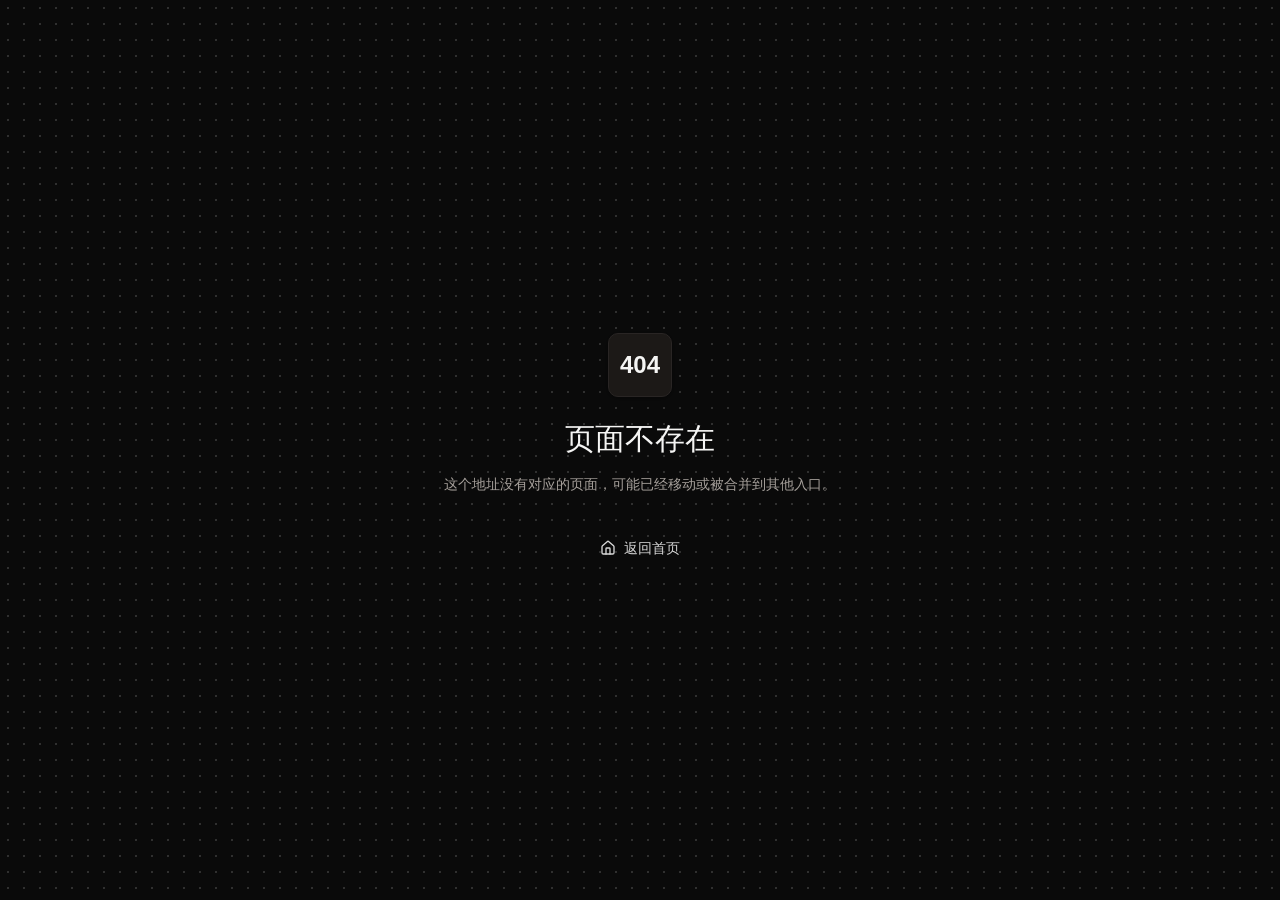
==== index.html @ fd45ee01 "Rebuild with root base for custom domain serving" ====
<!doctype html>
<html lang="zh-CN" class="font-sans">
    <head>
        <meta charset="UTF-8" />
        <meta name="viewport" content="width=device-width, initial-scale=1.0" />
        <meta name="description" content="一个无限画布创作工具" />
        <link rel="icon" href="/logo.svg" />
        <title>无限画布</title>
        <script>
            var _hmt = _hmt || [];
            (function () {
                var hm = document.createElement("script");
                hm.src = "https://hm.baidu.com/hm.js?091c50b2c0ca9624fd4c291fbc8ce04d";
                var s = document.getElementsByTagName("script")[0];
                s.parentNode.insertBefore(hm, s);
            })();
        </script>
        <script>
            try {
                var s = JSON.parse(localStorage.getItem("infinite-canvas:theme_store") || "{}");
                var t = s.state && s.state.theme === "light" ? "light" : "dark";
                document.documentElement.classList.toggle("dark", t === "dark");
                document.documentElement.style.colorScheme = t;
            } catch (e) {}
        </script>
      <script type="module" crossorigin src="/assets/index-w8IU-2XU.js"></script>
      <link rel="stylesheet" crossorigin href="/assets/index-D40c9SXs.css">
    </head>
    <body class="bg-background text-foreground antialiased">
        <div id="root"></div>
        <script src="/config.js"></script>
    </body>
</html>
---- assets/index-D40c9SXs.css ----
html,body{width:100%;height:100%}input::-ms-clear,input::-ms-reveal{display:none}*,*:before,*:after{box-sizing:border-box}html{font-family:sans-serif;line-height:1.15;-webkit-text-size-adjust:100%;-ms-text-size-adjust:100%;-ms-overflow-style:scrollbar;-webkit-tap-highlight-color:rgba(0,0,0,0)}body{margin:0}[tabindex="-1"]:focus{outline:none}hr{box-sizing:content-box;height:0;overflow:visible}h1,h2,h3,h4,h5,h6{margin-top:0;margin-bottom:.5em;font-weight:500}p{margin-top:0;margin-bottom:1em}abbr[title],abbr[data-original-title]{-webkit-text-decoration:underline dotted;text-decoration:underline dotted;border-bottom:0;cursor:help}address{margin-bottom:1em;font-style:normal;line-height:inherit}input[type=text],input[type=password],input[type=number],textarea{-webkit-appearance:none}ol,ul,dl{margin-top:0;margin-bottom:1em}ol ol,ul ul,ol ul,ul ol{margin-bottom:0}dt{font-weight:500}dd{margin-bottom:.5em;margin-left:0}blockquote{margin:0 0 1em}dfn{font-style:italic}b,strong{font-weight:bolder}small{font-size:80%}sub,sup{position:relative;font-size:75%;line-height:0;vertical-align:baseline}sub{bottom:-.25em}sup{top:-.5em}pre,code,kbd,samp{font-size:1em;font-family:SFMono-Regular,Consolas,Liberation Mono,Menlo,Courier,monospace}pre{margin-top:0;margin-bottom:1em;overflow:auto}figure{margin:0 0 1em}img{vertical-align:middle;border-style:none}a,area,button,[role=button],input:not([type=range]),label,select,summary,textarea{touch-action:manipulation}table{border-collapse:collapse}caption{padding-top:.75em;padding-bottom:.3em;text-align:left;caption-side:bottom}input,button,select,optgroup,textarea{margin:0;color:inherit;font-size:inherit;font-family:inherit;line-height:inherit}button,input{overflow:visible}button,select{text-transform:none}button,html [type=button],[type=reset],[type=submit]{-webkit-appearance:button}button::-moz-focus-inner,[type=button]::-moz-focus-inner,[type=reset]::-moz-focus-inner,[type=submit]::-moz-focus-inner{padding:0;border-style:none}input[type=radio],input[type=checkbox]{box-sizing:border-box;padding:0}input[type=date],input[type=time],input[type=datetime-local],input[type=month]{-webkit-appearance:listbox}textarea{overflow:auto;resize:vertical}fieldset{min-width:0;margin:0;padding:0;border:0}legend{display:block;width:100%;max-width:100%;margin-bottom:.5em;padding:0;color:inherit;font-size:1.5em;line-height:inherit;white-space:normal}progress{vertical-align:baseline}[type=number]::-webkit-inner-spin-button,[type=number]::-webkit-outer-spin-button{height:auto}[type=search]{outline-offset:-2px;-webkit-appearance:none}[type=search]::-webkit-search-cancel-button,[type=search]::-webkit-search-decoration{-webkit-appearance:none}::-webkit-file-upload-button{font:inherit;-webkit-appearance:button}output{display:inline-block}summary{display:list-item}template{display:none}[hidden]{display:none!important}@keyframes sd-fadeIn{0%{opacity:0}to{opacity:1}}@keyframes sd-blurIn{0%{opacity:0;filter:blur(4px)}to{opacity:1;filter:blur(0)}}@keyframes sd-slideUp{0%{opacity:0;transform:translateY(4px)}to{opacity:1;transform:translateY(0)}}[data-sd-animate]{animation:var(--sd-animation, sd-fadeIn) var(--sd-duration, .15s) var(--sd-easing, ease) var(--sd-delay, 0ms) both}@layer properties{@supports (((-webkit-hyphens:none)) and (not (margin-trim:inline))) or ((-moz-orient:inline) and (not (color:rgb(from red r g b)))){*,:before,:after,::backdrop{--tw-translate-x:0;--tw-translate-y:0;--tw-translate-z:0;--tw-rotate-x:initial;--tw-rotate-y:initial;--tw-rotate-z:initial;--tw-skew-x:initial;--tw-skew-y:initial;--tw-space-y-reverse:0;--tw-divide-y-reverse:0;--tw-border-style:solid;--tw-gradient-position:initial;--tw-gradient-from:#0000;--tw-gradient-via:#0000;--tw-gradient-to:#0000;--tw-gradient-stops:initial;--tw-gradient-via-stops:initial;--tw-gradient-from-position:0%;--tw-gradient-via-position:50%;--tw-gradient-to-position:100%;--tw-leading:initial;--tw-font-weight:initial;--tw-tracking:initial;--tw-ordinal:initial;--tw-slashed-zero:initial;--tw-numeric-figure:initial;--tw-numeric-spacing:initial;--tw-numeric-fraction:initial;--tw-shadow:0 0 #0000;--tw-shadow-color:initial;--tw-shadow-alpha:100%;--tw-inset-shadow:0 0 #0000;--tw-inset-shadow-color:initial;--tw-inset-shadow-alpha:100%;--tw-ring-color:initial;--tw-ring-shadow:0 0 #0000;--tw-inset-ring-color:initial;--tw-inset-ring-shadow:0 0 #0000;--tw-ring-inset:initial;--tw-ring-offset-width:0px;--tw-ring-offset-color:#fff;--tw-ring-offset-shadow:0 0 #0000;--tw-blur:initial;--tw-brightness:initial;--tw-contrast:initial;--tw-grayscale:initial;--tw-hue-rotate:initial;--tw-invert:initial;--tw-opacity:initial;--tw-saturate:initial;--tw-sepia:initial;--tw-drop-shadow:initial;--tw-drop-shadow-color:initial;--tw-drop-shadow-alpha:100%;--tw-drop-shadow-size:initial;--tw-backdrop-blur:initial;--tw-backdrop-brightness:initial;--tw-backdrop-contrast:initial;--tw-backdrop-grayscale:initial;--tw-backdrop-hue-rotate:initial;--tw-backdrop-invert:initial;--tw-backdrop-opacity:initial;--tw-backdrop-saturate:initial;--tw-backdrop-sepia:initial;--tw-duration:initial;--tw-ease:initial;--tw-content:"";--tw-scale-x:1;--tw-scale-y:1;--tw-scale-z:1;--tw-animation-delay:0s;--tw-animation-direction:normal;--tw-animation-duration:initial;--tw-animation-fill-mode:none;--tw-animation-iteration-count:1;--tw-enter-blur:0;--tw-enter-opacity:1;--tw-enter-rotate:0;--tw-enter-scale:1;--tw-enter-translate-x:0;--tw-enter-translate-y:0;--tw-exit-blur:0;--tw-exit-opacity:1;--tw-exit-rotate:0;--tw-exit-scale:1;--tw-exit-translate-x:0;--tw-exit-translate-y:0}}}@layer theme{:root,:host{--font-sans:var(--font-sans);--font-mono:ui-monospace, SFMono-Regular, Menlo, Monaco, Consolas, "Liberation Mono", "Courier New", monospace;--color-red-50:oklch(97.1% .013 17.38);--color-red-200:oklch(88.5% .062 18.334);--color-red-300:oklch(80.8% .114 19.571);--color-red-400:oklch(70.4% .191 22.216);--color-red-500:oklch(63.7% .237 25.331);--color-red-600:oklch(57.7% .245 27.325);--color-red-950:oklch(25.8% .092 26.042);--color-orange-600:oklch(64.6% .222 41.116);--color-amber-300:oklch(87.9% .169 91.605);--color-amber-400:oklch(82.8% .189 84.429);--color-amber-500:oklch(76.9% .188 70.08);--color-amber-600:oklch(66.6% .179 58.318);--color-green-500:oklch(72.3% .219 149.579);--color-emerald-400:oklch(76.5% .177 163.223);--color-emerald-500:oklch(69.6% .17 162.48);--color-emerald-600:oklch(59.6% .145 163.225);--color-blue-50:oklch(97% .014 254.604);--color-blue-100:oklch(93.2% .032 255.585);--color-blue-300:oklch(80.9% .105 251.813);--color-blue-700:oklch(48.8% .243 264.376);--color-blue-950:oklch(28.2% .091 267.935);--color-stone-50:oklch(98.5% .001 106.423);--color-stone-100:oklch(97% .001 106.424);--color-stone-200:oklch(92.3% .003 48.717);--color-stone-300:oklch(86.9% .005 56.366);--color-stone-400:oklch(70.9% .01 56.259);--color-stone-500:oklch(55.3% .013 58.071);--color-stone-600:oklch(44.4% .011 73.639);--color-stone-700:oklch(37.4% .01 67.558);--color-stone-800:oklch(26.8% .007 34.298);--color-stone-900:oklch(21.6% .006 56.043);--color-stone-950:oklch(14.7% .004 49.25);--color-black:#000;--color-white:#fff;--spacing:.25rem;--container-md:28rem;--container-2xl:42rem;--container-3xl:48rem;--container-5xl:64rem;--container-6xl:72rem;--container-7xl:80rem;--text-xs:.75rem;--text-xs--line-height:calc(1 / .75);--text-sm:.875rem;--text-sm--line-height:calc(1.25 / .875);--text-base:1rem;--text-base--line-height: 1.5 ;--text-lg:1.125rem;--text-lg--line-height:calc(1.75 / 1.125);--text-xl:1.25rem;--text-xl--line-height:calc(1.75 / 1.25);--text-2xl:1.5rem;--text-2xl--line-height:calc(2 / 1.5);--text-3xl:1.875rem;--text-3xl--line-height: 1.2 ;--text-4xl:2.25rem;--text-4xl--line-height:calc(2.5 / 2.25);--text-5xl:3rem;--text-5xl--line-height:1;--text-7xl:4.5rem;--text-7xl--line-height:1;--text-8xl:6rem;--text-8xl--line-height:1;--font-weight-normal:400;--font-weight-medium:500;--font-weight-semibold:600;--tracking-tight:-.025em;--tracking-normal:0em;--tracking-wide:.025em;--tracking-widest:.1em;--leading-snug:1.375;--radius-md:calc(var(--radius) - 2px);--ease-out:cubic-bezier(0, 0, .2, 1);--ease-in-out:cubic-bezier(.4, 0, .2, 1);--animate-spin:spin 1s linear infinite;--blur-sm:8px;--blur-md:12px;--blur-xl:24px;--aspect-video:16 / 9;--default-transition-duration:.15s;--default-transition-timing-function:cubic-bezier(.4, 0, .2, 1);--default-font-family:var(--font-sans);--default-mono-font-family:var(--font-mono)}}@layer base{*,:after,:before,::backdrop{box-sizing:border-box;border:0 solid;margin:0;padding:0}::file-selector-button{box-sizing:border-box;border:0 solid;margin:0;padding:0}html,:host{-webkit-text-size-adjust:100%;tab-size:4;line-height:1.5;font-family:var(--default-font-family,ui-sans-serif, system-ui, sans-serif, "Apple Color Emoji", "Segoe UI Emoji", "Segoe UI Symbol", "Noto Color Emoji");font-feature-settings:var(--default-font-feature-settings,normal);font-variation-settings:var(--default-font-variation-settings,normal);-webkit-tap-highlight-color:transparent}hr{height:0;color:inherit;border-top-width:1px}abbr:where([title]){-webkit-text-decoration:underline dotted;text-decoration:underline dotted}h1,h2,h3,h4,h5,h6{font-size:inherit;font-weight:inherit}a{color:inherit;-webkit-text-decoration:inherit;text-decoration:inherit}b,strong{font-weight:bolder}code,kbd,samp,pre{font-family:var(--default-mono-font-family,ui-monospace, SFMono-Regular, Menlo, Monaco, Consolas, "Liberation Mono", "Courier New", monospace);font-feature-settings:var(--default-mono-font-feature-settings,normal);font-variation-settings:var(--default-mono-font-variation-settings,normal);font-size:1em}small{font-size:80%}sub,sup{vertical-align:baseline;font-size:75%;line-height:0;position:relative}sub{bottom:-.25em}sup{top:-.5em}table{text-indent:0;border-color:inherit;border-collapse:collapse}:-moz-focusring{outline:auto}progress{vertical-align:baseline}summary{display:list-item}ol,ul,menu{list-style:none}img,svg,video,canvas,audio,iframe,embed,object{vertical-align:middle;display:block}img,video{max-width:100%;height:auto}button,input,select,optgroup,textarea{font:inherit;font-feature-settings:inherit;font-variation-settings:inherit;letter-spacing:inherit;color:inherit;opacity:1;background-color:#0000;border-radius:0}::file-selector-button{font:inherit;font-feature-settings:inherit;font-variation-settings:inherit;letter-spacing:inherit;color:inherit;opacity:1;background-color:#0000;border-radius:0}:where(select:is([multiple],[size])) optgroup{font-weight:bolder}:where(select:is([multiple],[size])) optgroup option{padding-inline-start:20px}::file-selector-button{margin-inline-end:4px}::placeholder{opacity:1}@supports (not ((-webkit-appearance:-apple-pay-button))) or (contain-intrinsic-size:1px){::placeholder{color:currentColor}@supports (color:color-mix(in lab,red,red)){::placeholder{color:color-mix(in oklab,currentcolor 50%,transparent)}}}::-webkit-search-decoration{-webkit-appearance:none}::-webkit-date-and-time-value{min-height:1lh;text-align:inherit}::-webkit-datetime-edit{display:inline-flex}::-webkit-datetime-edit-fields-wrapper{padding:0}::-webkit-datetime-edit{padding-block:0}::-webkit-datetime-edit-year-field{padding-block:0}::-webkit-datetime-edit-month-field{padding-block:0}::-webkit-datetime-edit-day-field{padding-block:0}::-webkit-datetime-edit-hour-field{padding-block:0}::-webkit-datetime-edit-minute-field{padding-block:0}::-webkit-datetime-edit-second-field{padding-block:0}::-webkit-datetime-edit-millisecond-field{padding-block:0}::-webkit-datetime-edit-meridiem-field{padding-block:0}::-webkit-calendar-picker-indicator{line-height:1}:-moz-ui-invalid{box-shadow:none}button,input:where([type=button],[type=reset],[type=submit]){appearance:button}::file-selector-button{appearance:button}::-webkit-inner-spin-button{height:auto}::-webkit-outer-spin-button{height:auto}[hidden]:where(:not([hidden=until-found])){display:none!important}*{border-color:var(--border);outline-color:var(--ring)}@supports (color:color-mix(in lab,red,red)){*{outline-color:color-mix(in oklab,var(--ring) 50%,transparent)}}html,body{height:100%;overflow:hidden}body{background-color:var(--background);color:var(--foreground)}textarea{resize:none}textarea::-webkit-resizer{display:none}html{font-family:var(--font-sans)}}@layer components;@layer utilities{.\@container{container-type:inline-size}.pointer-events-auto{pointer-events:auto}.pointer-events-none{pointer-events:none}.\!visible{visibility:visible!important}.collapse{visibility:collapse}.visible{visibility:visible}.sr-only{clip-path:inset(50%);white-space:nowrap;border-width:0;width:1px;height:1px;margin:-1px;padding:0;position:absolute;overflow:hidden}.\!absolute{position:absolute!important}.absolute{position:absolute}.fixed{position:fixed}.relative{position:relative}.static{position:static}.sticky{position:sticky}.inset-0{inset:calc(var(--spacing) * 0)}.inset-5{inset:calc(var(--spacing) * 5)}.inset-x-0{inset-inline:calc(var(--spacing) * 0)}.inset-x-1{inset-inline:calc(var(--spacing) * 1)}.inset-x-2{inset-inline:calc(var(--spacing) * 2)}.inset-y-0{inset-block:calc(var(--spacing) * 0)}.start{inset-inline-start:var(--spacing)}.end{inset-inline-end:var(--spacing)}.-top-1{top:calc(var(--spacing) * -1)}.-top-\[14px\]{top:-14px}.top-0{top:calc(var(--spacing) * 0)}.top-1{top:calc(var(--spacing) * 1)}.top-1\/2{top:50%}.top-1\/3{top:33.3333%}.top-2{top:calc(var(--spacing) * 2)}.top-2\.5{top:calc(var(--spacing) * 2.5)}.top-2\/3{top:66.6667%}.top-3{top:calc(var(--spacing) * 3)}.top-4{top:calc(var(--spacing) * 4)}.top-7{top:calc(var(--spacing) * 7)}.top-16{top:calc(var(--spacing) * 16)}.top-24{top:calc(var(--spacing) * 24)}.top-\[-28px\]{top:-28px}.top-\[48\%\]{top:48%}.top-\[calc\(-50\%-0\.4rem\)\]{top:calc(-50% - .4rem)}.top-\[calc\(100\%\+6px\)\]{top:calc(100% + 6px)}.top-full{top:100%}.-right-1{right:calc(var(--spacing) * -1)}.-right-1\.5{right:calc(var(--spacing) * -1.5)}.-right-6{right:calc(var(--spacing) * -6)}.-right-\[14px\]{right:-14px}.right-0{right:calc(var(--spacing) * 0)}.right-1{right:calc(var(--spacing) * 1)}.right-2{right:calc(var(--spacing) * 2)}.right-2\.5{right:calc(var(--spacing) * 2.5)}.right-3{right:calc(var(--spacing) * 3)}.right-4{right:calc(var(--spacing) * 4)}.right-10{right:calc(var(--spacing) * 10)}.right-\[23\%\]{right:23%}.\!bottom-52{bottom:calc(var(--spacing) * 52)!important}.-bottom-6{bottom:calc(var(--spacing) * -6)}.-bottom-\[14px\]{bottom:-14px}.-bottom-px{bottom:-1px}.bottom-0{bottom:calc(var(--spacing) * 0)}.bottom-1{bottom:calc(var(--spacing) * 1)}.bottom-3{bottom:calc(var(--spacing) * 3)}.bottom-4{bottom:calc(var(--spacing) * 4)}.bottom-5{bottom:calc(var(--spacing) * 5)}.bottom-6{bottom:calc(var(--spacing) * 6)}.bottom-7{bottom:calc(var(--spacing) * 7)}.bottom-24{bottom:calc(var(--spacing) * 24)}.bottom-\[72px\]{bottom:72px}.bottom-\[calc\(100\%\+8px\)\]{bottom:calc(100% + 8px)}.-left-3{left:calc(var(--spacing) * -3)}.-left-6{left:calc(var(--spacing) * -6)}.-left-\[14px\]{left:-14px}.left-0{left:calc(var(--spacing) * 0)}.left-1{left:calc(var(--spacing) * 1)}.left-1\/2{left:50%}.left-1\/3{left:33.3333%}.left-2{left:calc(var(--spacing) * 2)}.left-2\.5{left:calc(var(--spacing) * 2.5)}.left-2\/3{left:66.6667%}.left-3{left:calc(var(--spacing) * 3)}.left-4{left:calc(var(--spacing) * 4)}.left-5{left:calc(var(--spacing) * 5)}.left-6{left:calc(var(--spacing) * 6)}.left-7{left:calc(var(--spacing) * 7)}.left-10{left:calc(var(--spacing) * 10)}.left-16{left:calc(var(--spacing) * 16)}.left-28{left:calc(var(--spacing) * 28)}.left-\[15\%\]{left:15%}.isolate{isolation:isolate}.z-10{z-index:10}.z-20{z-index:20}.z-30{z-index:30}.z-40{z-index:40}.z-50{z-index:50}.z-\[5\]{z-index:5}.z-\[60\]{z-index:60}.z-\[65\]{z-index:65}.z-\[70\]{z-index:70}.z-\[80\]{z-index:80}.z-\[90\]{z-index:90}.z-\[100\]{z-index:100}.z-\[120\]{z-index:120}.z-\[1100\]{z-index:1100}.z-\[1200\]{z-index:1200}.col-span-2{grid-column:span 2/span 2}.container{width:100%}@media(min-width:40rem){.container{max-width:40rem}}@media(min-width:48rem){.container{max-width:48rem}}@media(min-width:64rem){.container{max-width:64rem}}@media(min-width:80rem){.container{max-width:80rem}}@media(min-width:96rem){.container{max-width:96rem}}.m-0{margin:calc(var(--spacing) * 0)}.-mx-1{margin-inline:calc(var(--spacing) * -1)}.mx-0\.5{margin-inline:calc(var(--spacing) * .5)}.mx-1{margin-inline:calc(var(--spacing) * 1)}.mx-auto{margin-inline:auto}.mx-px{margin-inline:1px}.my-1{margin-block:calc(var(--spacing) * 1)}.my-auto{margin-block:auto}.\!mt-1{margin-top:calc(var(--spacing) * 1)!important}.\!mt-2{margin-top:calc(var(--spacing) * 2)!important}.-mt-2{margin-top:calc(var(--spacing) * -2)}.mt-0\.5{margin-top:calc(var(--spacing) * .5)}.mt-1{margin-top:calc(var(--spacing) * 1)}.mt-1\.5{margin-top:calc(var(--spacing) * 1.5)}.mt-2{margin-top:calc(var(--spacing) * 2)}.mt-2\.5{margin-top:calc(var(--spacing) * 2.5)}.mt-3{margin-top:calc(var(--spacing) * 3)}.mt-4{margin-top:calc(var(--spacing) * 4)}.mt-5{margin-top:calc(var(--spacing) * 5)}.mt-6{margin-top:calc(var(--spacing) * 6)}.mt-8{margin-top:calc(var(--spacing) * 8)}.mt-10{margin-top:calc(var(--spacing) * 10)}.mt-auto{margin-top:auto}.mr-1{margin-right:calc(var(--spacing) * 1)}.\!mb-0{margin-bottom:calc(var(--spacing) * 0)!important}.\!mb-2{margin-bottom:calc(var(--spacing) * 2)!important}.\!mb-4{margin-bottom:calc(var(--spacing) * 4)!important}.mb-0{margin-bottom:calc(var(--spacing) * 0)}.mb-1{margin-bottom:calc(var(--spacing) * 1)}.mb-1\.5{margin-bottom:calc(var(--spacing) * 1.5)}.mb-2{margin-bottom:calc(var(--spacing) * 2)}.mb-3{margin-bottom:calc(var(--spacing) * 3)}.mb-4{margin-bottom:calc(var(--spacing) * 4)}.mb-5{margin-bottom:calc(var(--spacing) * 5)}.mb-6{margin-bottom:calc(var(--spacing) * 6)}.mb-8{margin-bottom:calc(var(--spacing) * 8)}.mb-20{margin-bottom:calc(var(--spacing) * 20)}.-ml-2{margin-left:calc(var(--spacing) * -2)}.ml-1{margin-left:calc(var(--spacing) * 1)}.ml-2{margin-left:calc(var(--spacing) * 2)}.ml-3{margin-left:calc(var(--spacing) * 3)}.ml-5{margin-left:calc(var(--spacing) * 5)}.ml-5\.5{margin-left:calc(var(--spacing) * 5.5)}.ml-6{margin-left:calc(var(--spacing) * 6)}.ml-8{margin-left:calc(var(--spacing) * 8)}.ml-auto{margin-left:auto}.line-clamp-1{-webkit-line-clamp:1;-webkit-box-orient:vertical;display:-webkit-box;overflow:hidden}.line-clamp-2{-webkit-line-clamp:2;-webkit-box-orient:vertical;display:-webkit-box;overflow:hidden}.line-clamp-3{-webkit-line-clamp:3;-webkit-box-orient:vertical;display:-webkit-box;overflow:hidden}.block{display:block}.contents{display:contents}.flex{display:flex}.grid{display:grid}.hidden{display:none}.inline{display:inline}.inline-block{display:inline-block}.inline-flex{display:inline-flex}.table{display:table}.aspect-\[4\/3\]{aspect-ratio:4/3}.aspect-square{aspect-ratio:1}.aspect-video{aspect-ratio:var(--aspect-video)}.size-1\.5{width:calc(var(--spacing) * 1.5);height:calc(var(--spacing) * 1.5)}.size-2{width:calc(var(--spacing) * 2);height:calc(var(--spacing) * 2)}.size-3{width:calc(var(--spacing) * 3);height:calc(var(--spacing) * 3)}.size-3\.5{width:calc(var(--spacing) * 3.5);height:calc(var(--spacing) * 3.5)}.size-4{width:calc(var(--spacing) * 4);height:calc(var(--spacing) * 4)}.size-4\.5{width:calc(var(--spacing) * 4.5);height:calc(var(--spacing) * 4.5)}.size-5{width:calc(var(--spacing) * 5);height:calc(var(--spacing) * 5)}.size-6{width:calc(var(--spacing) * 6);height:calc(var(--spacing) * 6)}.size-7{width:calc(var(--spacing) * 7);height:calc(var(--spacing) * 7)}.size-8{width:calc(var(--spacing) * 8);height:calc(var(--spacing) * 8)}.size-9{width:calc(var(--spacing) * 9);height:calc(var(--spacing) * 9)}.size-10{width:calc(var(--spacing) * 10);height:calc(var(--spacing) * 10)}.size-11{width:calc(var(--spacing) * 11);height:calc(var(--spacing) * 11)}.size-12{width:calc(var(--spacing) * 12);height:calc(var(--spacing) * 12)}.size-14{width:calc(var(--spacing) * 14);height:calc(var(--spacing) * 14)}.size-16{width:calc(var(--spacing) * 16);height:calc(var(--spacing) * 16)}.size-20{width:calc(var(--spacing) * 20);height:calc(var(--spacing) * 20)}.size-48{width:calc(var(--spacing) * 48);height:calc(var(--spacing) * 48)}.size-full{width:100%;height:100%}.\!h-6{height:calc(var(--spacing) * 6)!important}.\!h-7{height:calc(var(--spacing) * 7)!important}.\!h-8{height:calc(var(--spacing) * 8)!important}.\!h-9{height:calc(var(--spacing) * 9)!important}.\!h-10{height:calc(var(--spacing) * 10)!important}.h-0\.5{height:calc(var(--spacing) * .5)}.h-1{height:calc(var(--spacing) * 1)}.h-1\.5{height:calc(var(--spacing) * 1.5)}.h-2\.5{height:calc(var(--spacing) * 2.5)}.h-4{height:calc(var(--spacing) * 4)}.h-5{height:calc(var(--spacing) * 5)}.h-6{height:calc(var(--spacing) * 6)}.h-7{height:calc(var(--spacing) * 7)}.h-8{height:calc(var(--spacing) * 8)}.h-9{height:calc(var(--spacing) * 9)}.h-10{height:calc(var(--spacing) * 10)}.h-12{height:calc(var(--spacing) * 12)}.h-14{height:calc(var(--spacing) * 14)}.h-16{height:calc(var(--spacing) * 16)}.h-20{height:calc(var(--spacing) * 20)}.h-40{height:calc(var(--spacing) * 40)}.h-48{height:calc(var(--spacing) * 48)}.h-60{height:calc(var(--spacing) * 60)}.h-\[52dvh\]{height:52dvh}.h-\[56vh\]{height:56vh}.h-\[62dvh\]{height:62dvh}.h-\[72px\]{height:72px}.h-\[340px\]{height:340px}.h-\[10000px\]{height:10000px}.h-\[calc\(100\%\+0\.4rem\)\]{height:calc(100% + .4rem)}.h-\[min\(62vh\,620px\)\]{height:min(62vh,620px)}.h-\[min\(68vh\,720px\)\]{height:min(68vh,720px)}.h-dvh{height:100dvh}.h-full{height:100%}.h-px{height:1px}.max-h-32{max-height:calc(var(--spacing) * 32)}.max-h-52{max-height:calc(var(--spacing) * 52)}.max-h-56{max-height:calc(var(--spacing) * 56)}.max-h-64{max-height:calc(var(--spacing) * 64)}.max-h-72{max-height:calc(var(--spacing) * 72)}.max-h-\[42vh\]{max-height:42vh}.max-h-\[46vh\]{max-height:46vh}.max-h-\[50vh\]{max-height:50vh}.max-h-\[52vh\]{max-height:52vh}.max-h-\[56vh\]{max-height:56vh}.max-h-\[60vh\]{max-height:60vh}.max-h-\[70vh\]{max-height:70vh}.max-h-\[320px\]{max-height:320px}.max-h-\[min\(21rem\,52vh\)\]{max-height:min(21rem,52vh)}.max-h-\[min\(var\(--radix-select-content-available-height\)\,18rem\)\]{max-height:min(var(--radix-select-content-available-height),18rem)}.max-h-dvh{max-height:100dvh}.min-h-0{min-height:calc(var(--spacing) * 0)}.min-h-12{min-height:calc(var(--spacing) * 12)}.min-h-20{min-height:calc(var(--spacing) * 20)}.min-h-24{min-height:calc(var(--spacing) * 24)}.min-h-28{min-height:calc(var(--spacing) * 28)}.min-h-44{min-height:calc(var(--spacing) * 44)}.min-h-48{min-height:calc(var(--spacing) * 48)}.min-h-80{min-height:calc(var(--spacing) * 80)}.min-h-\[280px\]{min-height:280px}.min-h-\[300px\]{min-height:300px}.min-h-\[320px\]{min-height:320px}.min-h-\[340px\]{min-height:340px}.min-h-\[360px\]{min-height:360px}.min-h-\[620px\]{min-height:620px}.min-h-\[calc\(100vh-4rem\)\]{min-height:calc(100vh - 4rem)}.\!w-6{width:calc(var(--spacing) * 6)!important}.\!w-7{width:calc(var(--spacing) * 7)!important}.\!w-8{width:calc(var(--spacing) * 8)!important}.\!w-9{width:calc(var(--spacing) * 9)!important}.\!w-10{width:calc(var(--spacing) * 10)!important}.\!w-full{width:100%!important}.w-3{width:calc(var(--spacing) * 3)}.w-4{width:calc(var(--spacing) * 4)}.w-7{width:calc(var(--spacing) * 7)}.w-9{width:calc(var(--spacing) * 9)}.w-10{width:calc(var(--spacing) * 10)}.w-12{width:calc(var(--spacing) * 12)}.w-16{width:calc(var(--spacing) * 16)}.w-20{width:calc(var(--spacing) * 20)}.w-24{width:calc(var(--spacing) * 24)}.w-28{width:calc(var(--spacing) * 28)}.w-36{width:calc(var(--spacing) * 36)}.w-56{width:calc(var(--spacing) * 56)}.w-64{width:calc(var(--spacing) * 64)}.w-72{width:calc(var(--spacing) * 72)}.w-80{width:calc(var(--spacing) * 80)}.w-\[68px\]{width:68px}.w-\[240px\]{width:240px}.w-\[248px\]{width:248px}.w-\[260px\]{width:260px}.w-\[320px\]{width:320px}.w-\[420px\]{width:420px}.w-\[600px\]{width:600px}.w-\[10000px\]{width:10000px}.w-fit{width:fit-content}.w-full{width:100%}.w-px{width:1px}.\!max-w-\[170px\]{max-width:170px!important}.\!max-w-\[180px\]{max-width:180px!important}.\!max-w-\[220px\]{max-width:220px!important}.max-w-2xl{max-width:var(--container-2xl)}.max-w-3xl{max-width:var(--container-3xl)}.max-w-5xl{max-width:var(--container-5xl)}.max-w-6xl{max-width:var(--container-6xl)}.max-w-7xl{max-width:var(--container-7xl)}.max-w-40{max-width:calc(var(--spacing) * 40)}.max-w-56{max-width:calc(var(--spacing) * 56)}.max-w-\[82\%\]{max-width:82%}.max-w-\[88\%\]{max-width:88%}.max-w-\[140px\]{max-width:140px}.max-w-\[190px\]{max-width:190px}.max-w-\[260px\]{max-width:260px}.max-w-\[280px\]{max-width:280px}.max-w-\[360px\]{max-width:360px}.max-w-\[calc\(100\%-24px\)\]{max-width:calc(100% - 24px)}.max-w-\[calc\(100vw-24px\)\]{max-width:calc(100vw - 24px)}.max-w-full{max-width:100%}.max-w-md{max-width:var(--container-md)}.\!min-w-6{min-width:calc(var(--spacing) * 6)!important}.\!min-w-7{min-width:calc(var(--spacing) * 7)!important}.\!min-w-8{min-width:calc(var(--spacing) * 8)!important}.\!min-w-9{min-width:calc(var(--spacing) * 9)!important}.\!min-w-10{min-width:calc(var(--spacing) * 10)!important}.\!min-w-16{min-width:calc(var(--spacing) * 16)!important}.min-w-0{min-width:calc(var(--spacing) * 0)}.min-w-8{min-width:calc(var(--spacing) * 8)}.min-w-9{min-width:calc(var(--spacing) * 9)}.min-w-14{min-width:calc(var(--spacing) * 14)}.min-w-32{min-width:calc(var(--spacing) * 32)}.min-w-36{min-width:calc(var(--spacing) * 36)}.min-w-44{min-width:calc(var(--spacing) * 44)}.min-w-64{min-width:calc(var(--spacing) * 64)}.min-w-\[9rem\]{min-width:9rem}.min-w-\[180px\]{min-width:180px}.min-w-\[200px\]{min-width:200px}.min-w-\[220px\]{min-width:220px}.min-w-full{min-width:100%}.flex-1{flex:1}.shrink{flex-shrink:1}.shrink-0{flex-shrink:0}.origin-\(--radix-select-content-transform-origin\){transform-origin:var(--radix-select-content-transform-origin)}.origin-top-left{transform-origin:0 0}.-translate-x-1\/2{--tw-translate-x: -50% ;translate:var(--tw-translate-x) var(--tw-translate-y)}.translate-x-1\/2{--tw-translate-x: 50% ;translate:var(--tw-translate-x) var(--tw-translate-y)}.-translate-y-1\/2{--tw-translate-y: -50% ;translate:var(--tw-translate-x) var(--tw-translate-y)}.-translate-y-full{--tw-translate-y:-100%;translate:var(--tw-translate-x) var(--tw-translate-y)}.rotate-90{rotate:90deg}.\[transform\:translateZ\(0\)\]{transform:translateZ(0)}.transform{transform:var(--tw-rotate-x,) var(--tw-rotate-y,) var(--tw-rotate-z,) var(--tw-skew-x,) var(--tw-skew-y,)}.animate-spin{animation:var(--animate-spin)}.\!cursor-pointer{cursor:pointer!important}.cursor-col-resize{cursor:col-resize}.cursor-crosshair{cursor:crosshair}.cursor-default{cursor:default}.cursor-ew-resize{cursor:ew-resize}.cursor-grab{cursor:grab}.cursor-grabbing{cursor:grabbing}.cursor-move{cursor:move}.cursor-nesw-resize{cursor:nesw-resize}.cursor-none{cursor:none}.cursor-not-allowed{cursor:not-allowed}.cursor-ns-resize{cursor:ns-resize}.cursor-nwse-resize{cursor:nwse-resize}.cursor-pointer{cursor:pointer}.cursor-text{cursor:text}.cursor-zoom-in{cursor:zoom-in}.touch-none{touch-action:none}.resize{resize:both}.resize-none{resize:none}.scroll-my-1{scroll-margin-block:calc(var(--spacing) * 1)}.list-decimal{list-style-type:decimal}.list-none{list-style-type:none}.\[appearance\:textfield\]{appearance:textfield}.appearance-none{appearance:none}.auto-rows-\[210px\]{grid-auto-rows:210px}.\[grid-template-columns\:repeat\(auto-fill\,minmax\(88px\,1fr\)\)\]{grid-template-columns:repeat(auto-fill,minmax(88px,1fr))}.grid-cols-1{grid-template-columns:repeat(1,minmax(0,1fr))}.grid-cols-2{grid-template-columns:repeat(2,minmax(0,1fr))}.grid-cols-3{grid-template-columns:repeat(3,minmax(0,1fr))}.grid-cols-4{grid-template-columns:repeat(4,minmax(0,1fr))}.grid-cols-5{grid-template-columns:repeat(5,minmax(0,1fr))}.grid-cols-6{grid-template-columns:repeat(6,minmax(0,1fr))}.grid-cols-\[1fr_auto_1fr\]{grid-template-columns:1fr auto 1fr}.grid-cols-\[64px_minmax\(0\,1fr\)\]{grid-template-columns:64px minmax(0,1fr)}.grid-cols-\[72px_minmax\(0\,1fr\)\]{grid-template-columns:72px minmax(0,1fr)}.grid-cols-\[88px_1fr_72px\]{grid-template-columns:88px 1fr 72px}.grid-cols-\[auto_minmax\(0\,1fr\)\]{grid-template-columns:auto minmax(0,1fr)}.grid-cols-\[auto_minmax\(0\,1fr\)_auto\]{grid-template-columns:auto minmax(0,1fr) auto}.grid-cols-\[minmax\(0\,1fr\)_120px\]{grid-template-columns:minmax(0,1fr) 120px}.grid-cols-\[minmax\(0\,1fr\)_148px\]{grid-template-columns:minmax(0,1fr) 148px}.grid-cols-\[minmax\(0\,1fr\)_auto_auto\]{grid-template-columns:minmax(0,1fr) auto auto}.grid-cols-\[minmax\(128px\,1fr\)_auto\]{grid-template-columns:minmax(128px,1fr) auto}.flex-col{flex-direction:column}.flex-wrap{flex-wrap:wrap}.place-items-center{place-items:center}.items-baseline{align-items:baseline}.items-center{align-items:center}.items-end{align-items:flex-end}.items-start{align-items:flex-start}.items-stretch{align-items:stretch}.\!justify-start{justify-content:flex-start!important}.justify-between{justify-content:space-between}.justify-center{justify-content:center}.justify-end{justify-content:flex-end}.justify-start{justify-content:flex-start}.justify-items-end{justify-items:end}.gap-0{gap:calc(var(--spacing) * 0)}.gap-0\.5{gap:calc(var(--spacing) * .5)}.gap-1{gap:calc(var(--spacing) * 1)}.gap-1\.5{gap:calc(var(--spacing) * 1.5)}.gap-2{gap:calc(var(--spacing) * 2)}.gap-2\.5{gap:calc(var(--spacing) * 2.5)}.gap-3{gap:calc(var(--spacing) * 3)}.gap-4{gap:calc(var(--spacing) * 4)}.gap-5{gap:calc(var(--spacing) * 5)}.gap-6{gap:calc(var(--spacing) * 6)}.gap-7{gap:calc(var(--spacing) * 7)}.gap-8{gap:calc(var(--spacing) * 8)}:where(.space-y-0\.5>:not(:last-child)){--tw-space-y-reverse:0;margin-block-start:calc(calc(var(--spacing) * .5) * var(--tw-space-y-reverse));margin-block-end:calc(calc(var(--spacing) * .5) * calc(1 - var(--tw-space-y-reverse)))}:where(.space-y-1>:not(:last-child)){--tw-space-y-reverse:0;margin-block-start:calc(calc(var(--spacing) * 1) * var(--tw-space-y-reverse));margin-block-end:calc(calc(var(--spacing) * 1) * calc(1 - var(--tw-space-y-reverse)))}:where(.space-y-1\.5>:not(:last-child)){--tw-space-y-reverse:0;margin-block-start:calc(calc(var(--spacing) * 1.5) * var(--tw-space-y-reverse));margin-block-end:calc(calc(var(--spacing) * 1.5) * calc(1 - var(--tw-space-y-reverse)))}:where(.space-y-2>:not(:last-child)){--tw-space-y-reverse:0;margin-block-start:calc(calc(var(--spacing) * 2) * var(--tw-space-y-reverse));margin-block-end:calc(calc(var(--spacing) * 2) * calc(1 - var(--tw-space-y-reverse)))}:where(.space-y-2\.5>:not(:last-child)){--tw-space-y-reverse:0;margin-block-start:calc(calc(var(--spacing) * 2.5) * var(--tw-space-y-reverse));margin-block-end:calc(calc(var(--spacing) * 2.5) * calc(1 - var(--tw-space-y-reverse)))}:where(.space-y-3>:not(:last-child)){--tw-space-y-reverse:0;margin-block-start:calc(calc(var(--spacing) * 3) * var(--tw-space-y-reverse));margin-block-end:calc(calc(var(--spacing) * 3) * calc(1 - var(--tw-space-y-reverse)))}:where(.space-y-4>:not(:last-child)){--tw-space-y-reverse:0;margin-block-start:calc(calc(var(--spacing) * 4) * var(--tw-space-y-reverse));margin-block-end:calc(calc(var(--spacing) * 4) * calc(1 - var(--tw-space-y-reverse)))}:where(.space-y-5>:not(:last-child)){--tw-space-y-reverse:0;margin-block-start:calc(calc(var(--spacing) * 5) * var(--tw-space-y-reverse));margin-block-end:calc(calc(var(--spacing) * 5) * calc(1 - var(--tw-space-y-reverse)))}:where(.space-y-6>:not(:last-child)){--tw-space-y-reverse:0;margin-block-start:calc(calc(var(--spacing) * 6) * var(--tw-space-y-reverse));margin-block-end:calc(calc(var(--spacing) * 6) * calc(1 - var(--tw-space-y-reverse)))}.gap-x-2{column-gap:calc(var(--spacing) * 2)}.gap-x-3{column-gap:calc(var(--spacing) * 3)}.gap-x-4{column-gap:calc(var(--spacing) * 4)}.gap-x-8{column-gap:calc(var(--spacing) * 8)}.gap-y-1{row-gap:calc(var(--spacing) * 1)}.gap-y-2{row-gap:calc(var(--spacing) * 2)}.gap-y-3{row-gap:calc(var(--spacing) * 3)}:where(.divide-y>:not(:last-child)){--tw-divide-y-reverse:0;border-bottom-style:var(--tw-border-style);border-top-style:var(--tw-border-style);border-top-width:calc(1px * var(--tw-divide-y-reverse));border-bottom-width:calc(1px * calc(1 - var(--tw-divide-y-reverse)))}:where(.divide-stone-200>:not(:last-child)){border-color:var(--color-stone-200)}.justify-self-center{justify-self:center}.justify-self-end{justify-self:flex-end}.truncate{text-overflow:ellipsis;white-space:nowrap;overflow:hidden}.overflow-auto{overflow:auto}.overflow-hidden{overflow:hidden}.overflow-scroll{overflow:scroll}.overflow-visible{overflow:visible}.overflow-x-auto{overflow-x:auto}.overflow-x-hidden{overflow-x:hidden}.overflow-x-scroll{overflow-x:scroll}.overflow-y-auto{overflow-y:auto}.overflow-y-hidden{overflow-y:hidden}.overflow-y-scroll{overflow-y:scroll}.overscroll-contain{overscroll-behavior:contain}.overscroll-x-contain{overscroll-behavior-x:contain}.\!rounded-full{border-radius:3.40282e38px!important}.\!rounded-lg{border-radius:var(--radius)!important}.\!rounded-md{border-radius:calc(var(--radius) - 2px)!important}.\!rounded-xl{border-radius:calc(var(--radius) + 4px)!important}.rounded{border-radius:.25rem}.rounded-2xl{border-radius:calc(var(--radius) * 1.8)}.rounded-3xl{border-radius:calc(var(--radius) * 2.2)}.rounded-\[1px\]{border-radius:1px}.rounded-\[3px\]{border-radius:3px}.rounded-\[18px\]{border-radius:18px}.rounded-\[24px\]{border-radius:24px}.rounded-\[inherit\]{border-radius:inherit}.rounded-full{border-radius:3.40282e38px}.rounded-lg{border-radius:var(--radius)}.rounded-md{border-radius:calc(var(--radius) - 2px)}.rounded-sm{border-radius:calc(var(--radius) - 4px)}.rounded-xl{border-radius:calc(var(--radius) + 4px)}.rounded-bl-md{border-bottom-left-radius:calc(var(--radius) - 2px)}.border{border-style:var(--tw-border-style);border-width:1px}.border-0{border-style:var(--tw-border-style);border-width:0}.border-2{border-style:var(--tw-border-style);border-width:2px}.border-y{border-block-style:var(--tw-border-style);border-block-width:1px}.border-t{border-top-style:var(--tw-border-style);border-top-width:1px}.border-r{border-right-style:var(--tw-border-style);border-right-width:1px}.border-b{border-bottom-style:var(--tw-border-style);border-bottom-width:1px}.border-b-2{border-bottom-style:var(--tw-border-style);border-bottom-width:2px}.border-l{border-left-style:var(--tw-border-style);border-left-width:1px}.border-dashed{--tw-border-style:dashed;border-style:dashed}.border-none{--tw-border-style:none;border-style:none}.border-\[\#fbbf24\]{border-color:#fbbf24}.border-amber-300{border-color:var(--color-amber-300)}.border-black{border-color:var(--color-black)}.border-black\/10{border-color:#0000001a}@supports (color:color-mix(in lab,red,red)){.border-black\/10{border-color:color-mix(in oklab,var(--color-black) 10%,transparent)}}.border-border\/70{border-color:var(--border)}@supports (color:color-mix(in lab,red,red)){.border-border\/70{border-color:color-mix(in oklab,var(--border) 70%,transparent)}}.border-current{border-color:currentColor}.border-input{border-color:var(--input)}.border-red-200{border-color:var(--color-red-200)}.border-stone-200{border-color:var(--color-stone-200)}.border-stone-200\/70{border-color:#e7e5e4b3}@supports (color:color-mix(in lab,red,red)){.border-stone-200\/70{border-color:color-mix(in oklab,var(--color-stone-200) 70%,transparent)}}.border-stone-300{border-color:var(--color-stone-300)}.border-stone-900{border-color:var(--color-stone-900)}.border-transparent{border-color:#0000}.border-white{border-color:var(--color-white)}.border-white\/50{border-color:#ffffff80}@supports (color:color-mix(in lab,red,red)){.border-white\/50{border-color:color-mix(in oklab,var(--color-white) 50%,transparent)}}.border-white\/90{border-color:#ffffffe6}@supports (color:color-mix(in lab,red,red)){.border-white\/90{border-color:color-mix(in oklab,var(--color-white) 90%,transparent)}}.\!bg-transparent{background-color:#0000!important}.\!bg-white\/85{background-color:#ffffffd9!important}@supports (color:color-mix(in lab,red,red)){.\!bg-white\/85{background-color:color-mix(in oklab,var(--color-white) 85%,transparent)!important}}.bg-\[\#2f80ff\]\/16{background-color:#2f80ff29}.bg-\[\#eeeeef\]{background-color:#eeeeef}.bg-\[\#f1eee8\]{background-color:#f1eee8}.bg-amber-500{background-color:var(--color-amber-500)}.bg-background,.bg-background\/90{background-color:var(--background)}@supports (color:color-mix(in lab,red,red)){.bg-background\/90{background-color:color-mix(in oklab,var(--background) 90%,transparent)}}.bg-black{background-color:var(--color-black)}.bg-black\/5{background-color:#0000000d}@supports (color:color-mix(in lab,red,red)){.bg-black\/5{background-color:color-mix(in oklab,var(--color-black) 5%,transparent)}}.bg-black\/10{background-color:#0000001a}@supports (color:color-mix(in lab,red,red)){.bg-black\/10{background-color:color-mix(in oklab,var(--color-black) 10%,transparent)}}.bg-black\/20{background-color:#0003}@supports (color:color-mix(in lab,red,red)){.bg-black\/20{background-color:color-mix(in oklab,var(--color-black) 20%,transparent)}}.bg-black\/55{background-color:#0000008c}@supports (color:color-mix(in lab,red,red)){.bg-black\/55{background-color:color-mix(in oklab,var(--color-black) 55%,transparent)}}.bg-black\/60{background-color:#0009}@supports (color:color-mix(in lab,red,red)){.bg-black\/60{background-color:color-mix(in oklab,var(--color-black) 60%,transparent)}}.bg-black\/75{background-color:#000000bf}@supports (color:color-mix(in lab,red,red)){.bg-black\/75{background-color:color-mix(in oklab,var(--color-black) 75%,transparent)}}.bg-black\/\[\.035\]{background-color:#00000009}@supports (color:color-mix(in lab,red,red)){.bg-black\/\[\.035\]{background-color:color-mix(in oklab,var(--color-black) 3.5%,transparent)}}.bg-blue-50{background-color:var(--color-blue-50)}.bg-border{background-color:var(--border)}.bg-card{background-color:var(--card)}.bg-current{background-color:currentColor}.bg-emerald-500{background-color:var(--color-emerald-500)}.bg-green-500{background-color:var(--color-green-500)}.bg-popover{background-color:var(--popover)}.bg-red-50{background-color:var(--color-red-50)}.bg-stone-50{background-color:var(--color-stone-50)}.bg-stone-50\/80{background-color:#fafaf9cc}@supports (color:color-mix(in lab,red,red)){.bg-stone-50\/80{background-color:color-mix(in oklab,var(--color-stone-50) 80%,transparent)}}.bg-stone-100{background-color:var(--color-stone-100)}.bg-stone-100\/70{background-color:#f5f5f4b3}@supports (color:color-mix(in lab,red,red)){.bg-stone-100\/70{background-color:color-mix(in oklab,var(--color-stone-100) 70%,transparent)}}.bg-stone-100\/80{background-color:#f5f5f4cc}@supports (color:color-mix(in lab,red,red)){.bg-stone-100\/80{background-color:color-mix(in oklab,var(--color-stone-100) 80%,transparent)}}.bg-stone-200\/80{background-color:#e7e5e4cc}@supports (color:color-mix(in lab,red,red)){.bg-stone-200\/80{background-color:color-mix(in oklab,var(--color-stone-200) 80%,transparent)}}.bg-stone-300\/70{background-color:#d6d3d1b3}@supports (color:color-mix(in lab,red,red)){.bg-stone-300\/70{background-color:color-mix(in oklab,var(--color-stone-300) 70%,transparent)}}.bg-stone-900{background-color:var(--color-stone-900)}.bg-stone-950{background-color:var(--color-stone-950)}.bg-stone-950\/0{background-color:#0000}@supports (color:color-mix(in lab,red,red)){.bg-stone-950\/0{background-color:color-mix(in oklab,var(--color-stone-950) 0%,transparent)}}.bg-transparent{background-color:#0000}.bg-white{background-color:var(--color-white)}.bg-white\/15{background-color:#ffffff26}@supports (color:color-mix(in lab,red,red)){.bg-white\/15{background-color:color-mix(in oklab,var(--color-white) 15%,transparent)}}.bg-white\/90{background-color:#ffffffe6}@supports (color:color-mix(in lab,red,red)){.bg-white\/90{background-color:color-mix(in oklab,var(--color-white) 90%,transparent)}}.bg-gradient-to-t{--tw-gradient-position:to top in oklab;background-image:linear-gradient(var(--tw-gradient-stops))}.bg-\[radial-gradient\(\#e5e7eb_1px\,transparent_1px\)\]{background-image:radial-gradient(#e5e7eb 1px,#0000 1px)}.from-black\/70{--tw-gradient-from:#000000b3}@supports (color:color-mix(in lab,red,red)){.from-black\/70{--tw-gradient-from:color-mix(in oklab, var(--color-black) 70%, transparent)}}.from-black\/70{--tw-gradient-stops:var(--tw-gradient-via-stops,var(--tw-gradient-position), var(--tw-gradient-from) var(--tw-gradient-from-position), var(--tw-gradient-to) var(--tw-gradient-to-position))}.via-black\/35{--tw-gradient-via:#00000059}@supports (color:color-mix(in lab,red,red)){.via-black\/35{--tw-gradient-via:color-mix(in oklab, var(--color-black) 35%, transparent)}}.via-black\/35{--tw-gradient-via-stops:var(--tw-gradient-position), var(--tw-gradient-from) var(--tw-gradient-from-position), var(--tw-gradient-via) var(--tw-gradient-via-position), var(--tw-gradient-to) var(--tw-gradient-to-position);--tw-gradient-stops:var(--tw-gradient-via-stops)}.to-transparent{--tw-gradient-to:transparent;--tw-gradient-stops:var(--tw-gradient-via-stops,var(--tw-gradient-position), var(--tw-gradient-from) var(--tw-gradient-from-position), var(--tw-gradient-to) var(--tw-gradient-to-position))}.\[background-size\:16px_16px\]{background-size:16px 16px}.fill-current{fill:currentColor}.object-contain{object-fit:contain}.object-cover{object-fit:cover}.object-fill{object-fit:fill}.\!p-0{padding:calc(var(--spacing) * 0)!important}.\!p-0\.5{padding:calc(var(--spacing) * .5)!important}.\!p-1{padding:calc(var(--spacing) * 1)!important}.p-0{padding:calc(var(--spacing) * 0)}.p-1{padding:calc(var(--spacing) * 1)}.p-2{padding:calc(var(--spacing) * 2)}.p-2\.5{padding:calc(var(--spacing) * 2.5)}.p-3{padding:calc(var(--spacing) * 3)}.p-4{padding:calc(var(--spacing) * 4)}.p-5{padding:calc(var(--spacing) * 5)}.\!px-0{padding-inline:calc(var(--spacing) * 0)!important}.\!px-1{padding-inline:calc(var(--spacing) * 1)!important}.\!px-2{padding-inline:calc(var(--spacing) * 2)!important}.\!px-2\.5{padding-inline:calc(var(--spacing) * 2.5)!important}.\!px-3{padding-inline:calc(var(--spacing) * 3)!important}.px-0{padding-inline:calc(var(--spacing) * 0)}.px-1{padding-inline:calc(var(--spacing) * 1)}.px-1\.5{padding-inline:calc(var(--spacing) * 1.5)}.px-2{padding-inline:calc(var(--spacing) * 2)}.px-2\.5{padding-inline:calc(var(--spacing) * 2.5)}.px-3{padding-inline:calc(var(--spacing) * 3)}.px-3\.5{padding-inline:calc(var(--spacing) * 3.5)}.px-4{padding-inline:calc(var(--spacing) * 4)}.px-5{padding-inline:calc(var(--spacing) * 5)}.px-6{padding-inline:calc(var(--spacing) * 6)}.py-0\.5{padding-block:calc(var(--spacing) * .5)}.py-1{padding-block:calc(var(--spacing) * 1)}.py-1\.5{padding-block:calc(var(--spacing) * 1.5)}.py-2{padding-block:calc(var(--spacing) * 2)}.py-2\.5{padding-block:calc(var(--spacing) * 2.5)}.py-3{padding-block:calc(var(--spacing) * 3)}.py-4{padding-block:calc(var(--spacing) * 4)}.py-6{padding-block:calc(var(--spacing) * 6)}.py-8{padding-block:calc(var(--spacing) * 8)}.py-10{padding-block:calc(var(--spacing) * 10)}.py-12{padding-block:calc(var(--spacing) * 12)}.py-16{padding-block:calc(var(--spacing) * 16)}.py-20{padding-block:calc(var(--spacing) * 20)}.pt-1{padding-top:calc(var(--spacing) * 1)}.pt-2{padding-top:calc(var(--spacing) * 2)}.pt-2\.5{padding-top:calc(var(--spacing) * 2.5)}.pt-3{padding-top:calc(var(--spacing) * 3)}.pt-3\.5{padding-top:calc(var(--spacing) * 3.5)}.pt-4{padding-top:calc(var(--spacing) * 4)}.pt-6{padding-top:calc(var(--spacing) * 6)}.pt-7{padding-top:calc(var(--spacing) * 7)}.pt-10{padding-top:calc(var(--spacing) * 10)}.pt-12{padding-top:calc(var(--spacing) * 12)}.pt-14{padding-top:calc(var(--spacing) * 14)}.pt-16{padding-top:calc(var(--spacing) * 16)}.pt-20{padding-top:calc(var(--spacing) * 20)}.pr-1{padding-right:calc(var(--spacing) * 1)}.pr-1\.5{padding-right:calc(var(--spacing) * 1.5)}.pr-2{padding-right:calc(var(--spacing) * 2)}.pr-4{padding-right:calc(var(--spacing) * 4)}.pr-6{padding-right:calc(var(--spacing) * 6)}.pr-8{padding-right:calc(var(--spacing) * 8)}.pr-12{padding-right:calc(var(--spacing) * 12)}.pb-1{padding-bottom:calc(var(--spacing) * 1)}.pb-1\.5{padding-bottom:calc(var(--spacing) * 1.5)}.pb-2{padding-bottom:calc(var(--spacing) * 2)}.pb-2\.5{padding-bottom:calc(var(--spacing) * 2.5)}.pb-3{padding-bottom:calc(var(--spacing) * 3)}.pb-4{padding-bottom:calc(var(--spacing) * 4)}.pb-5{padding-bottom:calc(var(--spacing) * 5)}.pb-6{padding-bottom:calc(var(--spacing) * 6)}.pb-8{padding-bottom:calc(var(--spacing) * 8)}.pb-9{padding-bottom:calc(var(--spacing) * 9)}.pl-0{padding-left:calc(var(--spacing) * 0)}.pl-1{padding-left:calc(var(--spacing) * 1)}.pl-1\.5{padding-left:calc(var(--spacing) * 1.5)}.pl-2{padding-left:calc(var(--spacing) * 2)}.pl-2\.5{padding-left:calc(var(--spacing) * 2.5)}.pl-4{padding-left:calc(var(--spacing) * 4)}.pl-6{padding-left:calc(var(--spacing) * 6)}.pl-7{padding-left:calc(var(--spacing) * 7)}.pl-\[34px\]{padding-left:34px}.text-center{text-align:center}.text-left{text-align:left}.text-right{text-align:right}.align-baseline{vertical-align:baseline}.align-bottom{vertical-align:bottom}.align-middle{vertical-align:middle}.font-mono{font-family:var(--font-mono)}.font-sans{font-family:var(--font-sans)}.\!text-xs{font-size:var(--text-xs)!important;line-height:var(--tw-leading,var(--text-xs--line-height))!important}.text-2xl{font-size:var(--text-2xl);line-height:var(--tw-leading,var(--text-2xl--line-height))}.text-3xl{font-size:var(--text-3xl);line-height:var(--tw-leading,var(--text-3xl--line-height))}.text-4xl{font-size:var(--text-4xl);line-height:var(--tw-leading,var(--text-4xl--line-height))}.text-5xl{font-size:var(--text-5xl);line-height:var(--tw-leading,var(--text-5xl--line-height))}.text-base{font-size:var(--text-base);line-height:var(--tw-leading,var(--text-base--line-height))}.text-lg{font-size:var(--text-lg);line-height:var(--tw-leading,var(--text-lg--line-height))}.text-sm{font-size:var(--text-sm);line-height:var(--tw-leading,var(--text-sm--line-height))}.text-xl{font-size:var(--text-xl);line-height:var(--tw-leading,var(--text-xl--line-height))}.text-xs{font-size:var(--text-xs);line-height:var(--tw-leading,var(--text-xs--line-height))}.text-\[10px\]{font-size:10px}.text-\[11px\]{font-size:11px}.text-\[12px\]{font-size:12px}.text-\[13px\]{font-size:13px}.text-\[15px\]{font-size:15px}.\!leading-5{--tw-leading:calc(var(--spacing) * 5)!important;line-height:calc(var(--spacing) * 5)!important}.\!leading-6{--tw-leading:calc(var(--spacing) * 6)!important;line-height:calc(var(--spacing) * 6)!important}.leading-4{--tw-leading:calc(var(--spacing) * 4);line-height:calc(var(--spacing) * 4)}.leading-5{--tw-leading:calc(var(--spacing) * 5);line-height:calc(var(--spacing) * 5)}.leading-6{--tw-leading:calc(var(--spacing) * 6);line-height:calc(var(--spacing) * 6)}.leading-7{--tw-leading:calc(var(--spacing) * 7);line-height:calc(var(--spacing) * 7)}.leading-8{--tw-leading:calc(var(--spacing) * 8);line-height:calc(var(--spacing) * 8)}.leading-\[26px\]{--tw-leading:26px;line-height:26px}.leading-\[100\%\]{--tw-leading:100%;line-height:100%}.leading-none{--tw-leading:1;line-height:1}.leading-snug{--tw-leading:var(--leading-snug);line-height:var(--leading-snug)}.\!font-medium{--tw-font-weight:var(--font-weight-medium)!important;font-weight:var(--font-weight-medium)!important}.font-medium{--tw-font-weight:var(--font-weight-medium);font-weight:var(--font-weight-medium)}.font-normal{--tw-font-weight:var(--font-weight-normal);font-weight:var(--font-weight-normal)}.font-semibold{--tw-font-weight:var(--font-weight-semibold);font-weight:var(--font-weight-semibold)}.tracking-\[0\.2em\]{--tw-tracking:.2em;letter-spacing:.2em}.tracking-\[0\.18em\]{--tw-tracking:.18em;letter-spacing:.18em}.tracking-normal{--tw-tracking:var(--tracking-normal);letter-spacing:var(--tracking-normal)}.tracking-tight{--tw-tracking:var(--tracking-tight);letter-spacing:var(--tracking-tight)}.tracking-wide{--tw-tracking:var(--tracking-wide);letter-spacing:var(--tracking-wide)}.tracking-widest{--tw-tracking:var(--tracking-widest);letter-spacing:var(--tracking-widest)}.text-balance{text-wrap:balance}.break-words{overflow-wrap:break-word}.break-all{word-break:break-all}.whitespace-nowrap{white-space:nowrap}.whitespace-pre-wrap{white-space:pre-wrap}.\!text-red-500{color:var(--color-red-500)!important}.text-\[\#2f80ff\]{color:#2f80ff}.text-\[\#242529\]{color:#242529}.text-\[\#ef4444\]{color:#ef4444}.text-amber-500{color:var(--color-amber-500)}.text-amber-600{color:var(--color-amber-600)}.text-black\/55{color:#0000008c}@supports (color:color-mix(in lab,red,red)){.text-black\/55{color:color-mix(in oklab,var(--color-black) 55%,transparent)}}.text-emerald-600{color:var(--color-emerald-600)}.text-foreground{color:var(--foreground)}.text-inherit{color:inherit}.text-muted-foreground{color:var(--muted-foreground)}.text-orange-600{color:var(--color-orange-600)}.text-popover-foreground{color:var(--popover-foreground)}.text-red-300{color:var(--color-red-300)}.text-red-400{color:var(--color-red-400)}.text-red-500{color:var(--color-red-500)}.text-red-600{color:var(--color-red-600)}.text-stone-400{color:var(--color-stone-400)}.text-stone-500{color:var(--color-stone-500)}.text-stone-600{color:var(--color-stone-600)}.text-stone-700{color:var(--color-stone-700)}.text-stone-800{color:var(--color-stone-800)}.text-stone-900{color:var(--color-stone-900)}.text-stone-950{color:var(--color-stone-950)}.text-white{color:var(--color-white)}.text-white\/75{color:#ffffffbf}@supports (color:color-mix(in lab,red,red)){.text-white\/75{color:color-mix(in oklab,var(--color-white) 75%,transparent)}}.lowercase{text-transform:lowercase}.uppercase{text-transform:uppercase}.tabular-nums{--tw-numeric-spacing:tabular-nums;font-variant-numeric:var(--tw-ordinal,) var(--tw-slashed-zero,) var(--tw-numeric-figure,) var(--tw-numeric-spacing,) var(--tw-numeric-fraction,)}.underline{text-decoration-line:underline}.underline-offset-2{text-underline-offset:2px}.underline-offset-4{text-underline-offset:4px}.antialiased{-webkit-font-smoothing:antialiased;-moz-osx-font-smoothing:grayscale}.accent-stone-950{accent-color:var(--color-stone-950)}.opacity-0{opacity:0}.opacity-10{opacity:.1}.opacity-15{opacity:.15}.opacity-30{opacity:.3}.opacity-35{opacity:.35}.opacity-40{opacity:.4}.opacity-45{opacity:.45}.opacity-50{opacity:.5}.opacity-55{opacity:.55}.opacity-60{opacity:.6}.opacity-65{opacity:.65}.opacity-70{opacity:.7}.opacity-75{opacity:.75}.opacity-80{opacity:.8}.opacity-90{opacity:.9}.opacity-100{opacity:1}.\!shadow-sm{--tw-shadow:0 1px 3px 0 var(--tw-shadow-color,#0000001a), 0 1px 2px -1px var(--tw-shadow-color,#0000001a)!important;box-shadow:var(--tw-inset-shadow),var(--tw-inset-ring-shadow),var(--tw-ring-offset-shadow),var(--tw-ring-shadow),var(--tw-shadow)!important}.shadow{--tw-shadow:0 1px 3px 0 var(--tw-shadow-color,#0000001a), 0 1px 2px -1px var(--tw-shadow-color,#0000001a);box-shadow:var(--tw-inset-shadow),var(--tw-inset-ring-shadow),var(--tw-ring-offset-shadow),var(--tw-ring-shadow),var(--tw-shadow)}.shadow-2xl{--tw-shadow:0 25px 50px -12px var(--tw-shadow-color,#00000040);box-shadow:var(--tw-inset-shadow),var(--tw-inset-ring-shadow),var(--tw-ring-offset-shadow),var(--tw-ring-shadow),var(--tw-shadow)}.shadow-\[0_0_0_1px_rgba\(0\,0\,0\,\.3\)\,0_0_28px_rgba\(0\,0\,0\,\.28\)\]{--tw-shadow:0 0 0 1px var(--tw-shadow-color,#0000004d), 0 0 28px var(--tw-shadow-color,#00000047);box-shadow:var(--tw-inset-shadow),var(--tw-inset-ring-shadow),var(--tw-ring-offset-shadow),var(--tw-ring-shadow),var(--tw-shadow)}.shadow-\[0_0_0_1px_rgba\(0\,0\,0\,\.8\)\]{--tw-shadow:0 0 0 1px var(--tw-shadow-color,#000c);box-shadow:var(--tw-inset-shadow),var(--tw-inset-ring-shadow),var(--tw-ring-offset-shadow),var(--tw-ring-shadow),var(--tw-shadow)}.shadow-\[0_0_0_1px_rgba\(0\,0\,0\,\.35\)\]{--tw-shadow:0 0 0 1px var(--tw-shadow-color,#00000059);box-shadow:var(--tw-inset-shadow),var(--tw-inset-ring-shadow),var(--tw-ring-offset-shadow),var(--tw-ring-shadow),var(--tw-shadow)}.shadow-\[0_6px_18px_rgba\(15\,23\,42\,\.16\)\]{--tw-shadow:0 6px 18px var(--tw-shadow-color,#0f172a29);box-shadow:var(--tw-inset-shadow),var(--tw-inset-ring-shadow),var(--tw-ring-offset-shadow),var(--tw-ring-shadow),var(--tw-shadow)}.shadow-\[0_6px_18px_rgba\(28\,25\,23\,\.12\)\]{--tw-shadow:0 6px 18px var(--tw-shadow-color,#1c19171f);box-shadow:var(--tw-inset-shadow),var(--tw-inset-ring-shadow),var(--tw-ring-offset-shadow),var(--tw-ring-shadow),var(--tw-shadow)}.shadow-\[0_6px_18px_rgba\(28\,25\,23\,\.16\)\]{--tw-shadow:0 6px 18px var(--tw-shadow-color,#1c191729);box-shadow:var(--tw-inset-shadow),var(--tw-inset-ring-shadow),var(--tw-ring-offset-shadow),var(--tw-ring-shadow),var(--tw-shadow)}.shadow-\[0_8px_28px_rgba\(15\,23\,42\,\.12\)\]{--tw-shadow:0 8px 28px var(--tw-shadow-color,#0f172a1f);box-shadow:var(--tw-inset-shadow),var(--tw-inset-ring-shadow),var(--tw-ring-offset-shadow),var(--tw-ring-shadow),var(--tw-shadow)}.shadow-\[0_10px_24px_rgba\(68\,64\,60\,\.12\)\]{--tw-shadow:0 10px 24px var(--tw-shadow-color,#44403c1f);box-shadow:var(--tw-inset-shadow),var(--tw-inset-ring-shadow),var(--tw-ring-offset-shadow),var(--tw-ring-shadow),var(--tw-shadow)}.shadow-\[0_18px_50px_rgba\(28\,25\,23\,\.14\)\]{--tw-shadow:0 18px 50px var(--tw-shadow-color,#1c191724);box-shadow:var(--tw-inset-shadow),var(--tw-inset-ring-shadow),var(--tw-ring-offset-shadow),var(--tw-ring-shadow),var(--tw-shadow)}.shadow-\[0_18px_50px_rgba\(28\,25\,23\,\.18\)\]{--tw-shadow:0 18px 50px var(--tw-shadow-color,#1c19172e);box-shadow:var(--tw-inset-shadow),var(--tw-inset-ring-shadow),var(--tw-ring-offset-shadow),var(--tw-ring-shadow),var(--tw-shadow)}.shadow-\[inset_0_-1px_0_rgba\(0\,0\,0\,\.08\)\,0_1px_2px_rgba\(0\,0\,0\,\.06\)\]{--tw-shadow:inset 0 -1px 0 var(--tw-shadow-color,#00000014), 0 1px 2px var(--tw-shadow-color,#0000000f);box-shadow:var(--tw-inset-shadow),var(--tw-inset-ring-shadow),var(--tw-ring-offset-shadow),var(--tw-ring-shadow),var(--tw-shadow)}.shadow-lg{--tw-shadow:0 10px 15px -3px var(--tw-shadow-color,#0000001a), 0 4px 6px -4px var(--tw-shadow-color,#0000001a);box-shadow:var(--tw-inset-shadow),var(--tw-inset-ring-shadow),var(--tw-ring-offset-shadow),var(--tw-ring-shadow),var(--tw-shadow)}.shadow-md{--tw-shadow:0 4px 6px -1px var(--tw-shadow-color,#0000001a), 0 2px 4px -2px var(--tw-shadow-color,#0000001a);box-shadow:var(--tw-inset-shadow),var(--tw-inset-ring-shadow),var(--tw-ring-offset-shadow),var(--tw-ring-shadow),var(--tw-shadow)}.shadow-none{--tw-shadow:0 0 #0000;box-shadow:var(--tw-inset-shadow),var(--tw-inset-ring-shadow),var(--tw-ring-offset-shadow),var(--tw-ring-shadow),var(--tw-shadow)}.shadow-sm{--tw-shadow:0 1px 3px 0 var(--tw-shadow-color,#0000001a), 0 1px 2px -1px var(--tw-shadow-color,#0000001a);box-shadow:var(--tw-inset-shadow),var(--tw-inset-ring-shadow),var(--tw-ring-offset-shadow),var(--tw-ring-shadow),var(--tw-shadow)}.shadow-xl{--tw-shadow:0 20px 25px -5px var(--tw-shadow-color,#0000001a), 0 8px 10px -6px var(--tw-shadow-color,#0000001a);box-shadow:var(--tw-inset-shadow),var(--tw-inset-ring-shadow),var(--tw-ring-offset-shadow),var(--tw-ring-shadow),var(--tw-shadow)}.ring-1{--tw-ring-shadow:var(--tw-ring-inset,) 0 0 0 calc(1px + var(--tw-ring-offset-width)) var(--tw-ring-color,currentcolor);box-shadow:var(--tw-inset-shadow),var(--tw-inset-ring-shadow),var(--tw-ring-offset-shadow),var(--tw-ring-shadow),var(--tw-shadow)}.ring-\[\#2f80ff\]\/24{--tw-ring-color:oklab(62.1747% -.0373372 -.201299/.24)}.ring-foreground\/10{--tw-ring-color:var(--foreground)}@supports (color:color-mix(in lab,red,red)){.ring-foreground\/10{--tw-ring-color:color-mix(in oklab, var(--foreground) 10%, transparent)}}.outline-hidden{--tw-outline-style:none;outline-style:none}@media(forced-colors:active){.outline-hidden{outline-offset:2px;outline:2px solid #0000}}.blur{--tw-blur:blur(8px);filter:var(--tw-blur,) var(--tw-brightness,) var(--tw-contrast,) var(--tw-grayscale,) var(--tw-hue-rotate,) var(--tw-invert,) var(--tw-saturate,) var(--tw-sepia,) var(--tw-drop-shadow,)}.filter{filter:var(--tw-blur,) var(--tw-brightness,) var(--tw-contrast,) var(--tw-grayscale,) var(--tw-hue-rotate,) var(--tw-invert,) var(--tw-saturate,) var(--tw-sepia,) var(--tw-drop-shadow,)}.backdrop-blur{--tw-backdrop-blur:blur(8px);-webkit-backdrop-filter:var(--tw-backdrop-blur,) var(--tw-backdrop-brightness,) var(--tw-backdrop-contrast,) var(--tw-backdrop-grayscale,) var(--tw-backdrop-hue-rotate,) var(--tw-backdrop-invert,) var(--tw-backdrop-opacity,) var(--tw-backdrop-saturate,) var(--tw-backdrop-sepia,);backdrop-filter:var(--tw-backdrop-blur,) var(--tw-backdrop-brightness,) var(--tw-backdrop-contrast,) var(--tw-backdrop-grayscale,) var(--tw-backdrop-hue-rotate,) var(--tw-backdrop-invert,) var(--tw-backdrop-opacity,) var(--tw-backdrop-saturate,) var(--tw-backdrop-sepia,)}.backdrop-blur-md{--tw-backdrop-blur:blur(var(--blur-md));-webkit-backdrop-filter:var(--tw-backdrop-blur,) var(--tw-backdrop-brightness,) var(--tw-backdrop-contrast,) var(--tw-backdrop-grayscale,) var(--tw-backdrop-hue-rotate,) var(--tw-backdrop-invert,) var(--tw-backdrop-opacity,) var(--tw-backdrop-saturate,) var(--tw-backdrop-sepia,);backdrop-filter:var(--tw-backdrop-blur,) var(--tw-backdrop-brightness,) var(--tw-backdrop-contrast,) var(--tw-backdrop-grayscale,) var(--tw-backdrop-hue-rotate,) var(--tw-backdrop-invert,) var(--tw-backdrop-opacity,) var(--tw-backdrop-saturate,) var(--tw-backdrop-sepia,)}.backdrop-blur-sm{--tw-backdrop-blur:blur(var(--blur-sm));-webkit-backdrop-filter:var(--tw-backdrop-blur,) var(--tw-backdrop-brightness,) var(--tw-backdrop-contrast,) var(--tw-backdrop-grayscale,) var(--tw-backdrop-hue-rotate,) var(--tw-backdrop-invert,) var(--tw-backdrop-opacity,) var(--tw-backdrop-saturate,) var(--tw-backdrop-sepia,);backdrop-filter:var(--tw-backdrop-blur,) var(--tw-backdrop-brightness,) var(--tw-backdrop-contrast,) var(--tw-backdrop-grayscale,) var(--tw-backdrop-hue-rotate,) var(--tw-backdrop-invert,) var(--tw-backdrop-opacity,) var(--tw-backdrop-saturate,) var(--tw-backdrop-sepia,)}.backdrop-blur-xl{--tw-backdrop-blur:blur(var(--blur-xl));-webkit-backdrop-filter:var(--tw-backdrop-blur,) var(--tw-backdrop-brightness,) var(--tw-backdrop-contrast,) var(--tw-backdrop-grayscale,) var(--tw-backdrop-hue-rotate,) var(--tw-backdrop-invert,) var(--tw-backdrop-opacity,) var(--tw-backdrop-saturate,) var(--tw-backdrop-sepia,);backdrop-filter:var(--tw-backdrop-blur,) var(--tw-backdrop-brightness,) var(--tw-backdrop-contrast,) var(--tw-backdrop-grayscale,) var(--tw-backdrop-hue-rotate,) var(--tw-backdrop-invert,) var(--tw-backdrop-opacity,) var(--tw-backdrop-saturate,) var(--tw-backdrop-sepia,)}.transition{transition-property:color,background-color,border-color,outline-color,text-decoration-color,fill,stroke,--tw-gradient-from,--tw-gradient-via,--tw-gradient-to,opacity,box-shadow,transform,translate,scale,rotate,filter,-webkit-backdrop-filter,backdrop-filter,display,content-visibility,overlay,pointer-events;transition-timing-function:var(--tw-ease,var(--default-transition-timing-function));transition-duration:var(--tw-duration,var(--default-transition-duration))}.transition-all{transition-property:all;transition-timing-function:var(--tw-ease,var(--default-transition-timing-function));transition-duration:var(--tw-duration,var(--default-transition-duration))}.transition-colors{transition-property:color,background-color,border-color,outline-color,text-decoration-color,fill,stroke,--tw-gradient-from,--tw-gradient-via,--tw-gradient-to;transition-timing-function:var(--tw-ease,var(--default-transition-timing-function));transition-duration:var(--tw-duration,var(--default-transition-duration))}.transition-opacity{transition-property:opacity;transition-timing-function:var(--tw-ease,var(--default-transition-timing-function));transition-duration:var(--tw-duration,var(--default-transition-duration))}.transition-shadow{transition-property:box-shadow;transition-timing-function:var(--tw-ease,var(--default-transition-timing-function));transition-duration:var(--tw-duration,var(--default-transition-duration))}.transition-transform{transition-property:transform,translate,scale,rotate;transition-timing-function:var(--tw-ease,var(--default-transition-timing-function));transition-duration:var(--tw-duration,var(--default-transition-duration))}.duration-100{--tw-duration:.1s;transition-duration:.1s}.duration-150{--tw-duration:.15s;transition-duration:.15s}.duration-200{--tw-duration:.2s;transition-duration:.2s}.duration-300{--tw-duration:.3s;transition-duration:.3s}.duration-500{--tw-duration:.5s;transition-duration:.5s}.ease-in-out{--tw-ease:var(--ease-in-out);transition-timing-function:var(--ease-in-out)}.ease-out{--tw-ease:var(--ease-out);transition-timing-function:var(--ease-out)}.\[contain\:layout_paint\]{contain:layout paint}.outline-none{--tw-outline-style:none;outline-style:none}.select-none{-webkit-user-select:none;user-select:none}.select-text{-webkit-user-select:text;user-select:text}.\[backface-visibility\:hidden\]{backface-visibility:hidden}.running{animation-play-state:running}.group-open\:rotate-90:is(:where(.group):is([open],:popover-open,:open) *){rotate:90deg}.group-open\:rotate-180:is(:where(.group):is([open],:popover-open,:open) *){rotate:180deg}@media(hover:hover){.group-hover\:flex:is(:where(.group):hover *){display:flex}.group-hover\:scale-\[1\.03\]:is(:where(.group):hover *){scale:1.03}.group-hover\:scale-\[1\.04\]:is(:where(.group):hover *){scale:1.04}.group-hover\:bg-\[\#f0f0f1\]:is(:where(.group):hover *){background-color:#f0f0f1}.group-hover\:bg-blue-100:is(:where(.group):hover *){background-color:var(--color-blue-100)}.group-hover\:bg-stone-950\/55:is(:where(.group):hover *){background-color:#0c0a098c}@supports (color:color-mix(in lab,red,red)){.group-hover\:bg-stone-950\/55:is(:where(.group):hover *){background-color:color-mix(in oklab,var(--color-stone-950) 55%,transparent)}}.group-hover\:text-blue-700:is(:where(.group):hover *){color:var(--color-blue-700)}.group-hover\:opacity-100:is(:where(.group):hover *){opacity:1}.group-hover\/batch\:translate-x-1:is(:where(.group\/batch):hover *){--tw-translate-x:calc(var(--spacing) * 1);translate:var(--tw-translate-x) var(--tw-translate-y)}.group-hover\/node\:pointer-events-auto:is(:where(.group\/node):hover *){pointer-events:auto}.group-hover\/node\:opacity-100:is(:where(.group\/node):hover *){opacity:1}}.after\:absolute:after{content:var(--tw-content);position:absolute}.after\:inset-x-0:after{content:var(--tw-content);inset-inline:calc(var(--spacing) * 0)}.after\:bottom-0:after{content:var(--tw-content);bottom:calc(var(--spacing) * 0)}.after\:h-px:after{content:var(--tw-content);height:1px}.after\:bg-stone-950:after{content:var(--tw-content);background-color:var(--color-stone-950)}.after\:bg-transparent:after{content:var(--tw-content);background-color:#0000}.last\:border-b-0:last-child{border-bottom-style:var(--tw-border-style);border-bottom-width:0}@media(hover:hover){.hover\:-translate-y-0\.5:hover{--tw-translate-y:calc(var(--spacing) * -.5);translate:var(--tw-translate-x) var(--tw-translate-y)}.hover\:-translate-y-1:hover{--tw-translate-y:calc(var(--spacing) * -1);translate:var(--tw-translate-x) var(--tw-translate-y)}.hover\:scale-125:hover{--tw-scale-x:125%;--tw-scale-y:125%;--tw-scale-z:125%;scale:var(--tw-scale-x) var(--tw-scale-y)}.hover\:scale-\[1\.02\]:hover{scale:1.02}.hover\:border-current:hover{border-color:currentColor}.hover\:border-stone-200:hover{border-color:var(--color-stone-200)}.hover\:border-stone-400:hover{border-color:var(--color-stone-400)}.hover\:bg-\[\#ebe6dc\]:hover{background-color:#ebe6dc}.hover\:bg-black\/5:hover{background-color:#0000000d}@supports (color:color-mix(in lab,red,red)){.hover\:bg-black\/5:hover{background-color:color-mix(in oklab,var(--color-black) 5%,transparent)}}.hover\:bg-black\/10:hover{background-color:#0000001a}@supports (color:color-mix(in lab,red,red)){.hover\:bg-black\/10:hover{background-color:color-mix(in oklab,var(--color-black) 10%,transparent)}}.hover\:bg-stone-50:hover{background-color:var(--color-stone-50)}.hover\:bg-stone-100:hover{background-color:var(--color-stone-100)}.hover\:bg-stone-800:hover{background-color:var(--color-stone-800)}.hover\:bg-transparent:hover{background-color:#0000}.hover\:bg-white:hover{background-color:var(--color-white)}.hover\:bg-white\/10:hover{background-color:#ffffff1a}@supports (color:color-mix(in lab,red,red)){.hover\:bg-white\/10:hover{background-color:color-mix(in oklab,var(--color-white) 10%,transparent)}}.hover\:text-red-500:hover{color:var(--color-red-500)}.hover\:text-stone-600:hover{color:var(--color-stone-600)}.hover\:text-stone-700:hover{color:var(--color-stone-700)}.hover\:text-stone-800:hover{color:var(--color-stone-800)}.hover\:text-stone-900:hover{color:var(--color-stone-900)}.hover\:text-stone-950:hover{color:var(--color-stone-950)}.hover\:underline:hover{text-decoration-line:underline}.hover\:opacity-70:hover{opacity:.7}.hover\:opacity-75:hover{opacity:.75}.hover\:opacity-80:hover{opacity:.8}.hover\:opacity-100:hover{opacity:1}.hover\:shadow-lg:hover{--tw-shadow:0 10px 15px -3px var(--tw-shadow-color,#0000001a), 0 4px 6px -4px var(--tw-shadow-color,#0000001a);box-shadow:var(--tw-inset-shadow),var(--tw-inset-ring-shadow),var(--tw-ring-offset-shadow),var(--tw-ring-shadow),var(--tw-shadow)}.hover\:shadow-md:hover{--tw-shadow:0 4px 6px -1px var(--tw-shadow-color,#0000001a), 0 2px 4px -2px var(--tw-shadow-color,#0000001a);box-shadow:var(--tw-inset-shadow),var(--tw-inset-ring-shadow),var(--tw-ring-offset-shadow),var(--tw-ring-shadow),var(--tw-shadow)}}.focus\:bg-accent:focus{background-color:var(--accent)}.focus\:text-accent-foreground:focus{color:var(--accent-foreground)}.focus\:ring-0:focus{--tw-ring-shadow:var(--tw-ring-inset,) 0 0 0 calc(0px + var(--tw-ring-offset-width)) var(--tw-ring-color,currentcolor);box-shadow:var(--tw-inset-shadow),var(--tw-inset-ring-shadow),var(--tw-ring-offset-shadow),var(--tw-ring-shadow),var(--tw-shadow)}:is(.not-data-\[variant\=destructive\]\:focus\:\*\*\:text-accent-foreground:not([data-variant=destructive]):focus *){color:var(--accent-foreground)}.focus-visible\:border-ring:focus-visible{border-color:var(--ring)}.focus-visible\:underline:focus-visible{text-decoration-line:underline}.focus-visible\:opacity-100:focus-visible{opacity:1}.focus-visible\:ring-2:focus-visible{--tw-ring-shadow:var(--tw-ring-inset,) 0 0 0 calc(2px + var(--tw-ring-offset-width)) var(--tw-ring-color,currentcolor);box-shadow:var(--tw-inset-shadow),var(--tw-inset-ring-shadow),var(--tw-ring-offset-shadow),var(--tw-ring-shadow),var(--tw-shadow)}.focus-visible\:ring-3:focus-visible{--tw-ring-shadow:var(--tw-ring-inset,) 0 0 0 calc(3px + var(--tw-ring-offset-width)) var(--tw-ring-color,currentcolor);box-shadow:var(--tw-inset-shadow),var(--tw-inset-ring-shadow),var(--tw-ring-offset-shadow),var(--tw-ring-shadow),var(--tw-shadow)}.focus-visible\:ring-black\/10:focus-visible{--tw-ring-color:#0000001a}@supports (color:color-mix(in lab,red,red)){.focus-visible\:ring-black\/10:focus-visible{--tw-ring-color:color-mix(in oklab, var(--color-black) 10%, transparent)}}.focus-visible\:ring-current\/20:focus-visible{--tw-ring-color:currentcolor}@supports (color:color-mix(in lab,red,red)){.focus-visible\:ring-current\/20:focus-visible{--tw-ring-color:color-mix(in oklab, currentcolor 20%, transparent)}}.focus-visible\:ring-ring\/50:focus-visible{--tw-ring-color:var(--ring)}@supports (color:color-mix(in lab,red,red)){.focus-visible\:ring-ring\/50:focus-visible{--tw-ring-color:color-mix(in oklab, var(--ring) 50%, transparent)}}.focus-visible\:outline-none:focus-visible{--tw-outline-style:none;outline-style:none}.focus-visible\:ring-inset:focus-visible{--tw-ring-inset:inset}.disabled\:cursor-default:disabled{cursor:default}.disabled\:cursor-not-allowed:disabled{cursor:not-allowed}.disabled\:opacity-35:disabled{opacity:.35}.disabled\:opacity-40:disabled{opacity:.4}.disabled\:opacity-50:disabled{opacity:.5}.aria-invalid\:border-destructive[aria-invalid=true]{border-color:var(--destructive)}.aria-invalid\:ring-3[aria-invalid=true]{--tw-ring-shadow:var(--tw-ring-inset,) 0 0 0 calc(3px + var(--tw-ring-offset-width)) var(--tw-ring-color,currentcolor);box-shadow:var(--tw-inset-shadow),var(--tw-inset-ring-shadow),var(--tw-ring-offset-shadow),var(--tw-ring-shadow),var(--tw-shadow)}.aria-invalid\:ring-destructive\/20[aria-invalid=true]{--tw-ring-color:var(--destructive)}@supports (color:color-mix(in lab,red,red)){.aria-invalid\:ring-destructive\/20[aria-invalid=true]{--tw-ring-color:color-mix(in oklab, var(--destructive) 20%, transparent)}}.data-placeholder\:text-muted-foreground[data-placeholder]{color:var(--muted-foreground)}.data-\[align-trigger\=true\]\:animate-none[data-align-trigger=true]{animation:none}.data-\[position\=popper\]\:h-\(--radix-select-trigger-height\)[data-position=popper]{height:var(--radix-select-trigger-height)}.data-\[position\=popper\]\:w-full[data-position=popper]{width:100%}.data-\[position\=popper\]\:min-w-\(--radix-select-trigger-width\)[data-position=popper]{min-width:var(--radix-select-trigger-width)}.data-\[side\=bottom\]\:translate-y-1[data-side=bottom]{--tw-translate-y:calc(var(--spacing) * 1);translate:var(--tw-translate-x) var(--tw-translate-y)}.data-\[side\=bottom\]\:slide-in-from-top-2[data-side=bottom]{--tw-enter-translate-y:calc(2*var(--spacing)*-1)}.data-\[side\=left\]\:-translate-x-1[data-side=left]{--tw-translate-x:calc(var(--spacing) * -1);translate:var(--tw-translate-x) var(--tw-translate-y)}.data-\[side\=left\]\:slide-in-from-right-2[data-side=left]{--tw-enter-translate-x:calc(2*var(--spacing))}.data-\[side\=right\]\:translate-x-1[data-side=right]{--tw-translate-x:calc(var(--spacing) * 1);translate:var(--tw-translate-x) var(--tw-translate-y)}.data-\[side\=right\]\:slide-in-from-left-2[data-side=right]{--tw-enter-translate-x:calc(2*var(--spacing)*-1)}.data-\[side\=top\]\:-translate-y-1[data-side=top]{--tw-translate-y:calc(var(--spacing) * -1);translate:var(--tw-translate-x) var(--tw-translate-y)}.data-\[side\=top\]\:slide-in-from-bottom-2[data-side=top]{--tw-enter-translate-y:calc(2*var(--spacing))}.data-\[size\=default\]\:h-8[data-size=default]{height:calc(var(--spacing) * 8)}.data-\[size\=sm\]\:h-7[data-size=sm]{height:calc(var(--spacing) * 7)}.data-\[size\=sm\]\:rounded-\[min\(var\(--radius-md\)\,10px\)\][data-size=sm]{border-radius:min(var(--radius-md),10px)}:is(.\*\:data-\[slot\=select-value\]\:line-clamp-1>*)[data-slot=select-value]{-webkit-line-clamp:1;-webkit-box-orient:vertical;display:-webkit-box;overflow:hidden}:is(.\*\:data-\[slot\=select-value\]\:flex>*)[data-slot=select-value]{display:flex}:is(.\*\:data-\[slot\=select-value\]\:items-center>*)[data-slot=select-value]{align-items:center}:is(.\*\:data-\[slot\=select-value\]\:gap-1\.5>*)[data-slot=select-value]{gap:calc(var(--spacing) * 1.5)}.data-\[state\=open\]\:border-ring[data-state=open]{border-color:var(--ring)}.data-\[state\=open\]\:ring-2[data-state=open]{--tw-ring-shadow:var(--tw-ring-inset,) 0 0 0 calc(2px + var(--tw-ring-offset-width)) var(--tw-ring-color,currentcolor);box-shadow:var(--tw-inset-shadow),var(--tw-inset-ring-shadow),var(--tw-ring-offset-shadow),var(--tw-ring-shadow),var(--tw-shadow)}.data-\[state\=open\]\:ring-ring\/20[data-state=open]{--tw-ring-color:var(--ring)}@supports (color:color-mix(in lab,red,red)){.data-\[state\=open\]\:ring-ring\/20[data-state=open]{--tw-ring-color:color-mix(in oklab, var(--ring) 20%, transparent)}}@media(min-width:40rem){.sm\:col-span-1{grid-column:span 1/span 1}.sm\:mb-2{margin-bottom:calc(var(--spacing) * 2)}.sm\:grid{display:grid}.sm\:hidden{display:none}.sm\:h-56{height:calc(var(--spacing) * 56)}.sm\:grid-cols-2{grid-template-columns:repeat(2,minmax(0,1fr))}.sm\:grid-cols-3{grid-template-columns:repeat(3,minmax(0,1fr))}.sm\:grid-cols-\[56px_minmax\(0\,1fr\)\]{grid-template-columns:56px minmax(0,1fr)}.sm\:grid-cols-\[200px_minmax\(0\,1fr\)\]{grid-template-columns:200px minmax(0,1fr)}.sm\:flex-row{flex-direction:row}.sm\:items-center{align-items:center}.sm\:justify-between{justify-content:space-between}.sm\:px-6{padding-inline:calc(var(--spacing) * 6)}.sm\:text-7xl{font-size:var(--text-7xl);line-height:var(--tw-leading,var(--text-7xl--line-height))}.sm\:text-base{font-size:var(--text-base);line-height:var(--tw-leading,var(--text-base--line-height))}}@media(min-width:48rem){.md\:col-span-2{grid-column:span 2/span 2}.md\:row-span-2{grid-row:span 2/span 2}.md\:flex{display:flex}.md\:hidden{display:none}.md\:grid-cols-2{grid-template-columns:repeat(2,minmax(0,1fr))}.md\:grid-cols-3{grid-template-columns:repeat(3,minmax(0,1fr))}.md\:grid-cols-4{grid-template-columns:repeat(4,minmax(0,1fr))}.md\:grid-cols-\[1fr_auto_1fr\]{grid-template-columns:1fr auto 1fr}.md\:grid-cols-\[minmax\(260px\,1fr\)_280px\]{grid-template-columns:minmax(260px,1fr) 280px}.md\:grid-cols-\[minmax\(260px\,1fr\)_360px\]{grid-template-columns:minmax(260px,1fr) 360px}.md\:items-start{align-items:flex-start}.md\:justify-self-end{justify-self:flex-end}}@media(min-width:64rem){.lg\:sticky{position:sticky}.lg\:top-0{top:calc(var(--spacing) * 0)}.lg\:block{display:block}.lg\:hidden{display:none}.lg\:max-h-\[calc\(100dvh-6rem\)\]{max-height:calc(100dvh - 6rem)}.lg\:min-h-0{min-height:calc(var(--spacing) * 0)}.lg\:min-h-\[560px\]{min-height:560px}.lg\:grid-cols-3{grid-template-columns:repeat(3,minmax(0,1fr))}.lg\:grid-cols-5{grid-template-columns:repeat(5,minmax(0,1fr))}.lg\:grid-cols-\[240px_minmax\(0\,1fr\)\]{grid-template-columns:240px minmax(0,1fr)}.lg\:grid-cols-\[300px_minmax\(0\,1fr\)\]{grid-template-columns:300px minmax(0,1fr)}.lg\:grid-cols-\[minmax\(0\,1fr\)_320px\]{grid-template-columns:minmax(0,1fr) 320px}.lg\:grid-cols-\[minmax\(360px\,1fr\)_320px\]{grid-template-columns:minmax(360px,1fr) 320px}.lg\:gap-6{gap:calc(var(--spacing) * 6)}.lg\:overflow-hidden{overflow:hidden}.lg\:overflow-y-auto{overflow-y:auto}.lg\:border-r{border-right-style:var(--tw-border-style);border-right-width:1px}.lg\:border-b-0{border-bottom-style:var(--tw-border-style);border-bottom-width:0}.lg\:p-5{padding:calc(var(--spacing) * 5)}.lg\:py-8{padding-block:calc(var(--spacing) * 8)}.lg\:pr-5{padding-right:calc(var(--spacing) * 5)}.lg\:pb-8{padding-bottom:calc(var(--spacing) * 8)}.lg\:text-8xl{font-size:var(--text-8xl);line-height:var(--tw-leading,var(--text-8xl--line-height))}}@media(min-width:80rem){.xl\:grid-cols-3{grid-template-columns:repeat(3,minmax(0,1fr))}.xl\:grid-cols-4{grid-template-columns:repeat(4,minmax(0,1fr))}.xl\:grid-cols-\[320px_minmax\(0\,1fr\)\]{grid-template-columns:320px minmax(0,1fr)}.xl\:grid-cols-\[420px_minmax\(0\,1fr\)\]{grid-template-columns:420px minmax(0,1fr)}}@media(min-width:96rem){.\32xl\:grid-cols-3{grid-template-columns:repeat(3,minmax(0,1fr))}}@container (min-width:400px){.\@min-\[400px\]\:inline{display:inline}}@container (min-width:560px){.\@min-\[560px\]\:block{display:block}.\@min-\[560px\]\:inline{display:inline}.\@min-\[560px\]\:\!w-auto{width:auto!important}.\@min-\[560px\]\:\!min-w-0{min-width:calc(var(--spacing) * 0)!important}.\@min-\[560px\]\:gap-3{gap:calc(var(--spacing) * 3)}.\@min-\[560px\]\:\!px-\[7px\]{padding-inline:7px!important}.\@min-\[560px\]\:px-0\.5{padding-inline:calc(var(--spacing) * .5)}}@container (min-width:660px){.\@min-\[660px\]\:block{display:block}.\@min-\[660px\]\:inline{display:inline}.\@min-\[660px\]\:h-9{height:calc(var(--spacing) * 9)}.\@min-\[660px\]\:w-auto{width:auto}.\@min-\[660px\]\:max-w-36{max-width:calc(var(--spacing) * 36)}.\@min-\[660px\]\:min-w-0{min-width:calc(var(--spacing) * 0)}.\@min-\[660px\]\:min-w-36{min-width:calc(var(--spacing) * 36)}.\@min-\[660px\]\:min-w-\[4\.5rem\]{min-width:4.5rem}.\@min-\[660px\]\:justify-start{justify-content:flex-start}.\@min-\[660px\]\:gap-1\.5{gap:calc(var(--spacing) * 1.5)}.\@min-\[660px\]\:px-2\.5{padding-inline:calc(var(--spacing) * 2.5)}}:where(.dark\:divide-stone-800:is(.dark *)>:not(:last-child)){border-color:var(--color-stone-800)}.dark\:border-red-950:is(.dark *){border-color:var(--color-red-950)}.dark\:border-stone-100:is(.dark *){border-color:var(--color-stone-100)}.dark\:border-stone-700:is(.dark *){border-color:var(--color-stone-700)}.dark\:border-stone-800:is(.dark *){border-color:var(--color-stone-800)}.dark\:border-stone-800\/70:is(.dark *){border-color:#292524b3}@supports (color:color-mix(in lab,red,red)){.dark\:border-stone-800\/70:is(.dark *){border-color:color-mix(in oklab,var(--color-stone-800) 70%,transparent)}}.dark\:border-white\/10:is(.dark *){border-color:#ffffff1a}@supports (color:color-mix(in lab,red,red)){.dark\:border-white\/10:is(.dark *){border-color:color-mix(in oklab,var(--color-white) 10%,transparent)}}.dark\:bg-black\/60:is(.dark *){background-color:#0009}@supports (color:color-mix(in lab,red,red)){.dark\:bg-black\/60:is(.dark *){background-color:color-mix(in oklab,var(--color-black) 60%,transparent)}}.dark\:bg-blue-950\/20:is(.dark *){background-color:#16245633}@supports (color:color-mix(in lab,red,red)){.dark\:bg-blue-950\/20:is(.dark *){background-color:color-mix(in oklab,var(--color-blue-950) 20%,transparent)}}.dark\:bg-input\/30:is(.dark *){background-color:var(--input)}@supports (color:color-mix(in lab,red,red)){.dark\:bg-input\/30:is(.dark *){background-color:color-mix(in oklab,var(--input) 30%,transparent)}}.dark\:bg-red-950\/20:is(.dark *){background-color:#46080933}@supports (color:color-mix(in lab,red,red)){.dark\:bg-red-950\/20:is(.dark *){background-color:color-mix(in oklab,var(--color-red-950) 20%,transparent)}}.dark\:bg-stone-100:is(.dark *){background-color:var(--color-stone-100)}.dark\:bg-stone-800:is(.dark *){background-color:var(--color-stone-800)}.dark\:bg-stone-900:is(.dark *){background-color:var(--color-stone-900)}.dark\:bg-stone-900\/40:is(.dark *){background-color:#1c191766}@supports (color:color-mix(in lab,red,red)){.dark\:bg-stone-900\/40:is(.dark *){background-color:color-mix(in oklab,var(--color-stone-900) 40%,transparent)}}.dark\:bg-stone-900\/70:is(.dark *){background-color:#1c1917b3}@supports (color:color-mix(in lab,red,red)){.dark\:bg-stone-900\/70:is(.dark *){background-color:color-mix(in oklab,var(--color-stone-900) 70%,transparent)}}.dark\:bg-stone-900\/80:is(.dark *){background-color:#1c1917cc}@supports (color:color-mix(in lab,red,red)){.dark\:bg-stone-900\/80:is(.dark *){background-color:color-mix(in oklab,var(--color-stone-900) 80%,transparent)}}.dark\:bg-stone-950:is(.dark *){background-color:var(--color-stone-950)}.dark\:bg-transparent:is(.dark *){background-color:#0000}.dark\:bg-white\/5:is(.dark *){background-color:#ffffff0d}@supports (color:color-mix(in lab,red,red)){.dark\:bg-white\/5:is(.dark *){background-color:color-mix(in oklab,var(--color-white) 5%,transparent)}}.dark\:bg-white\/10:is(.dark *){background-color:#ffffff1a}@supports (color:color-mix(in lab,red,red)){.dark\:bg-white\/10:is(.dark *){background-color:color-mix(in oklab,var(--color-white) 10%,transparent)}}.dark\:bg-white\/12:is(.dark *){background-color:#ffffff1f}@supports (color:color-mix(in lab,red,red)){.dark\:bg-white\/12:is(.dark *){background-color:color-mix(in oklab,var(--color-white) 12%,transparent)}}.dark\:bg-white\/\[\.06\]:is(.dark *){background-color:#ffffff0f}@supports (color:color-mix(in lab,red,red)){.dark\:bg-white\/\[\.06\]:is(.dark *){background-color:color-mix(in oklab,var(--color-white) 6%,transparent)}}.dark\:bg-\[radial-gradient\(rgba\(245\,245\,244\,\.14\)_1px\,transparent_1px\)\]:is(.dark *){background-image:radial-gradient(#f5f5f424 1px,#0000 1px)}.dark\:bg-\[radial-gradient\(rgba\(245\,245\,244\,\.16\)_1px\,transparent_1px\)\]:is(.dark *){background-image:radial-gradient(#f5f5f429 1px,#0000 1px)}.dark\:bg-\[radial-gradient\(rgba\(245\,245\,244\,\.18\)_1px\,transparent_1px\)\]:is(.dark *){background-image:radial-gradient(#f5f5f42e 1px,#0000 1px)}.dark\:\!text-red-300:is(.dark *){color:var(--color-red-300)!important}.dark\:text-amber-400:is(.dark *){color:var(--color-amber-400)}.dark\:text-emerald-400:is(.dark *){color:var(--color-emerald-400)}.dark\:text-red-300:is(.dark *){color:var(--color-red-300)}.dark\:text-red-400:is(.dark *){color:var(--color-red-400)}.dark\:text-stone-100:is(.dark *){color:var(--color-stone-100)}.dark\:text-stone-200:is(.dark *){color:var(--color-stone-200)}.dark\:text-stone-300:is(.dark *){color:var(--color-stone-300)}.dark\:text-stone-400:is(.dark *){color:var(--color-stone-400)}.dark\:text-stone-500:is(.dark *){color:var(--color-stone-500)}.dark\:text-stone-600:is(.dark *){color:var(--color-stone-600)}.dark\:text-stone-900:is(.dark *){color:var(--color-stone-900)}.dark\:text-stone-950:is(.dark *){color:var(--color-stone-950)}.dark\:text-white\/55:is(.dark *){color:#ffffff8c}@supports (color:color-mix(in lab,red,red)){.dark\:text-white\/55:is(.dark *){color:color-mix(in oklab,var(--color-white) 55%,transparent)}}.dark\:accent-stone-100:is(.dark *){accent-color:var(--color-stone-100)}.dark\:invert:is(.dark *){--tw-invert:invert(100%);filter:var(--tw-blur,) var(--tw-brightness,) var(--tw-contrast,) var(--tw-grayscale,) var(--tw-hue-rotate,) var(--tw-invert,) var(--tw-saturate,) var(--tw-sepia,) var(--tw-drop-shadow,)}@media(hover:hover){.dark\:group-hover\:bg-blue-950:is(.dark *):is(:where(.group):hover *){background-color:var(--color-blue-950)}.dark\:group-hover\:text-blue-300:is(.dark *):is(:where(.group):hover *){color:var(--color-blue-300)}}.dark\:after\:bg-stone-100:is(.dark *):after{content:var(--tw-content);background-color:var(--color-stone-100)}@media(hover:hover){.dark\:hover\:border-stone-500:is(.dark *):hover{border-color:var(--color-stone-500)}.dark\:hover\:border-stone-700:is(.dark *):hover{border-color:var(--color-stone-700)}.dark\:hover\:bg-black\/80:is(.dark *):hover{background-color:#000c}@supports (color:color-mix(in lab,red,red)){.dark\:hover\:bg-black\/80:is(.dark *):hover{background-color:color-mix(in oklab,var(--color-black) 80%,transparent)}}.dark\:hover\:bg-input\/50:is(.dark *):hover{background-color:var(--input)}@supports (color:color-mix(in lab,red,red)){.dark\:hover\:bg-input\/50:is(.dark *):hover{background-color:color-mix(in oklab,var(--input) 50%,transparent)}}.dark\:hover\:bg-stone-200:is(.dark *):hover{background-color:var(--color-stone-200)}.dark\:hover\:bg-stone-800:is(.dark *):hover{background-color:var(--color-stone-800)}.dark\:hover\:bg-stone-800\/60:is(.dark *):hover{background-color:#29252499}@supports (color:color-mix(in lab,red,red)){.dark\:hover\:bg-stone-800\/60:is(.dark *):hover{background-color:color-mix(in oklab,var(--color-stone-800) 60%,transparent)}}.dark\:hover\:bg-stone-900:is(.dark *):hover{background-color:var(--color-stone-900)}.dark\:hover\:bg-stone-900\/40:is(.dark *):hover{background-color:#1c191766}@supports (color:color-mix(in lab,red,red)){.dark\:hover\:bg-stone-900\/40:is(.dark *):hover{background-color:color-mix(in oklab,var(--color-stone-900) 40%,transparent)}}.dark\:hover\:bg-transparent:is(.dark *):hover{background-color:#0000}.dark\:hover\:bg-white\/5:is(.dark *):hover{background-color:#ffffff0d}@supports (color:color-mix(in lab,red,red)){.dark\:hover\:bg-white\/5:is(.dark *):hover{background-color:color-mix(in oklab,var(--color-white) 5%,transparent)}}.dark\:hover\:bg-white\/10:is(.dark *):hover{background-color:#ffffff1a}@supports (color:color-mix(in lab,red,red)){.dark\:hover\:bg-white\/10:is(.dark *):hover{background-color:color-mix(in oklab,var(--color-white) 10%,transparent)}}.dark\:hover\:text-red-400:is(.dark *):hover{color:var(--color-red-400)}.dark\:hover\:text-stone-100:is(.dark *):hover{color:var(--color-stone-100)}.dark\:hover\:text-stone-200:is(.dark *):hover{color:var(--color-stone-200)}.dark\:hover\:text-stone-300:is(.dark *):hover{color:var(--color-stone-300)}.dark\:hover\:text-white:is(.dark *):hover{color:var(--color-white)}}.dark\:focus-visible\:ring-white\/15:is(.dark *):focus-visible{--tw-ring-color:#ffffff26}@supports (color:color-mix(in lab,red,red)){.dark\:focus-visible\:ring-white\/15:is(.dark *):focus-visible{--tw-ring-color:color-mix(in oklab, var(--color-white) 15%, transparent)}}.dark\:aria-invalid\:border-destructive\/50:is(.dark *)[aria-invalid=true]{border-color:var(--destructive)}@supports (color:color-mix(in lab,red,red)){.dark\:aria-invalid\:border-destructive\/50:is(.dark *)[aria-invalid=true]{border-color:color-mix(in oklab,var(--destructive) 50%,transparent)}}.dark\:aria-invalid\:ring-destructive\/40:is(.dark *)[aria-invalid=true]{--tw-ring-color:var(--destructive)}@supports (color:color-mix(in lab,red,red)){.dark\:aria-invalid\:ring-destructive\/40:is(.dark *)[aria-invalid=true]{--tw-ring-color:color-mix(in oklab, var(--destructive) 40%, transparent)}}.data-open\:animate-in:where([data-state=open]),.data-open\:animate-in:where([data-open]:not([data-open=false])){animation:enter var(--tw-animation-duration,var(--tw-duration,.15s))var(--tw-ease,ease)var(--tw-animation-delay,0s)var(--tw-animation-iteration-count,1)var(--tw-animation-direction,normal)var(--tw-animation-fill-mode,none)}.data-open\:fade-in-0:where([data-state=open]),.data-open\:fade-in-0:where([data-open]:not([data-open=false])){--tw-enter-opacity:0}.data-open\:zoom-in-95:where([data-state=open]),.data-open\:zoom-in-95:where([data-open]:not([data-open=false])){--tw-enter-scale:.95}.data-closed\:animate-out:where([data-state=closed]),.data-closed\:animate-out:where([data-closed]:not([data-closed=false])){animation:exit var(--tw-animation-duration,var(--tw-duration,.15s))var(--tw-ease,ease)var(--tw-animation-delay,0s)var(--tw-animation-iteration-count,1)var(--tw-animation-direction,normal)var(--tw-animation-fill-mode,none)}.data-closed\:fade-out-0:where([data-state=closed]),.data-closed\:fade-out-0:where([data-closed]:not([data-closed=false])){--tw-exit-opacity:0}.data-closed\:zoom-out-95:where([data-state=closed]),.data-closed\:zoom-out-95:where([data-closed]:not([data-closed=false])){--tw-exit-scale:.95}.data-disabled\:pointer-events-none:where([data-disabled=true]),.data-disabled\:pointer-events-none:where([data-disabled]:not([data-disabled=false])){pointer-events:none}.data-disabled\:opacity-50:where([data-disabled=true]),.data-disabled\:opacity-50:where([data-disabled]:not([data-disabled=false])){opacity:.5}.\[\&_\.ant-btn-icon\]\:shrink-0 .ant-btn-icon{flex-shrink:0}.\[\&_\.ant-modal\]\:\!inset-0 .ant-modal{inset:calc(var(--spacing) * 0)!important}.\[\&_\.ant-modal\]\:\!top-0 .ant-modal{top:calc(var(--spacing) * 0)!important}.\[\&_\.ant-modal\]\:\!m-0 .ant-modal{margin:calc(var(--spacing) * 0)!important}.\[\&_\.ant-modal\]\:\!h-dvh .ant-modal{height:100dvh!important}.\[\&_\.ant-modal\]\:\!w-full .ant-modal{width:100%!important}.\[\&_\.ant-modal\]\:\!max-w-none .ant-modal{max-width:none!important}.\[\&_\.ant-modal\]\:\!p-0 .ant-modal{padding:calc(var(--spacing) * 0)!important}.\[\&_\.ant-modal-body\]\:\!h-full .ant-modal-body{height:100%!important}.\[\&_\.ant-modal-body\]\:\!max-h-full .ant-modal-body{max-height:100%!important}.\[\&_\.ant-modal-body\]\:\!overflow-hidden .ant-modal-body{overflow:hidden!important}.\[\&_\.ant-modal-body\]\:\!p-0 .ant-modal-body{padding:calc(var(--spacing) * 0)!important}.\[\&_\.ant-modal-container\]\:\!h-dvh .ant-modal-container{height:100dvh!important}.\[\&_\.ant-modal-container\]\:\!p-0 .ant-modal-container{padding:calc(var(--spacing) * 0)!important}.\[\&_\.ant-modal-content\]\:\!h-dvh .ant-modal-content{height:100dvh!important}.\[\&_\.ant-modal-content\]\:\!max-h-dvh .ant-modal-content{max-height:100dvh!important}.\[\&_\.ant-modal-content\]\:\!overflow-hidden .ant-modal-content{overflow:hidden!important}.\[\&_\.ant-modal-content\]\:\!rounded-none .ant-modal-content{border-radius:0!important}.\[\&_\.ant-segmented-group\]\:\!flex .ant-segmented-group{display:flex!important}.\[\&_\.ant-segmented-item\]\:\!min-h-8 .ant-segmented-item{min-height:calc(var(--spacing) * 8)!important}.\[\&_\.ant-segmented-item\]\:\!flex-1 .ant-segmented-item{flex:1!important}.\[\&_\.ant-segmented-item-label\]\:\!min-h-8 .ant-segmented-item-label{min-height:calc(var(--spacing) * 8)!important}.\[\&_\.ant-segmented-item-label\]\:\!leading-8 .ant-segmented-item-label{--tw-leading:calc(var(--spacing) * 8)!important;line-height:calc(var(--spacing) * 8)!important}.\[\&_\.cm-editor\]\:h-full .cm-editor{height:100%}.\[\&_\.cm-gutters\]\:border-none .cm-gutters{--tw-border-style:none;border-style:none}.\[\&_\.cm-scroller\]\:overflow-auto .cm-scroller{overflow:auto}.\[\&_code\]\:rounded code{border-radius:.25rem}.\[\&_code\]\:px-1 code{padding-inline:calc(var(--spacing) * 1)}.\[\&_p\]\:my-1 p{margin-block:calc(var(--spacing) * 1)}.\[\&_pre\]\:my-2 pre{margin-block:calc(var(--spacing) * 2)}.\[\&_svg\]\:pointer-events-none svg{pointer-events:none}.\[\&_svg\]\:size-4 svg{width:calc(var(--spacing) * 4);height:calc(var(--spacing) * 4)}.\[\&_svg\]\:shrink-0 svg{flex-shrink:0}.\[\&_svg\:not\(\[class\*\=\'size-\'\]\)\]\:size-4 svg:not([class*=size-]){width:calc(var(--spacing) * 4);height:calc(var(--spacing) * 4)}.\[\&\:\:-moz-range-thumb\]\:h-2\.5::-moz-range-thumb{height:calc(var(--spacing) * 2.5)}.\[\&\:\:-moz-range-thumb\]\:w-\[var\(--preview-scrollbar-thumb-width\)\]::-moz-range-thumb{width:var(--preview-scrollbar-thumb-width)}.\[\&\:\:-moz-range-thumb\]\:rounded-full::-moz-range-thumb{border-radius:3.40282e38px}.\[\&\:\:-moz-range-thumb\]\:border-0::-moz-range-thumb{border-style:var(--tw-border-style);border-width:0}.\[\&\:\:-moz-range-thumb\]\:bg-\[\#8d9498\]::-moz-range-thumb{background-color:#8d9498}.\[\&\:\:-moz-range-track\]\:h-2\.5::-moz-range-track{height:calc(var(--spacing) * 2.5)}.\[\&\:\:-moz-range-track\]\:rounded-full::-moz-range-track{border-radius:3.40282e38px}.\[\&\:\:-moz-range-track\]\:bg-\[\#bdc4c8\]::-moz-range-track{background-color:#bdc4c8}.\[\&\:\:-webkit-details-marker\]\:hidden::-webkit-details-marker{display:none}.\[\&\:\:-webkit-inner-spin-button\]\:appearance-none::-webkit-inner-spin-button{appearance:none}.\[\&\:\:-webkit-outer-spin-button\]\:appearance-none::-webkit-outer-spin-button{appearance:none}.\[\&\:\:-webkit-slider-runnable-track\]\:h-2\.5::-webkit-slider-runnable-track{height:calc(var(--spacing) * 2.5)}.\[\&\:\:-webkit-slider-runnable-track\]\:rounded-full::-webkit-slider-runnable-track{border-radius:3.40282e38px}.\[\&\:\:-webkit-slider-runnable-track\]\:bg-\[\#bdc4c8\]::-webkit-slider-runnable-track{background-color:#bdc4c8}.\[\&\:\:-webkit-slider-thumb\]\:h-2\.5::-webkit-slider-thumb{height:calc(var(--spacing) * 2.5)}.\[\&\:\:-webkit-slider-thumb\]\:w-\[var\(--preview-scrollbar-thumb-width\)\]::-webkit-slider-thumb{width:var(--preview-scrollbar-thumb-width)}.\[\&\:\:-webkit-slider-thumb\]\:appearance-none::-webkit-slider-thumb{appearance:none}.\[\&\:\:-webkit-slider-thumb\]\:rounded-full::-webkit-slider-thumb{border-radius:3.40282e38px}.\[\&\:\:-webkit-slider-thumb\]\:bg-\[\#8d9498\]::-webkit-slider-thumb{background-color:#8d9498}:is(.\*\:\[span\]\:last\:flex>*):is(span):last-child{display:flex}:is(.\*\:\[span\]\:last\:items-center>*):is(span):last-child{align-items:center}:is(.\*\:\[span\]\:last\:gap-2>*):is(span):last-child{gap:calc(var(--spacing) * 2)}.\[\&\>\*\]\:shrink-0>*{flex-shrink:0}.\[\&\>span\:last-child\]\:min-w-0>span:last-child{min-width:calc(var(--spacing) * 0)}.\[\&\>span\:last-child\]\:truncate>span:last-child{text-overflow:ellipsis;white-space:nowrap;overflow:hidden}.ai-title-aurora{color:#0000;background:linear-gradient(90deg,#111827 0% 36%,#6b7280 54%,#111827 72% 100%) 0 0/220% 100%;-webkit-background-clip:text;background-clip:text;animation:7s ease-in-out infinite ai-title-aurora}.dark .ai-title-aurora{background:linear-gradient(90deg,#fafaf9 0% 36%,#a8a29e 54%,#fafaf9 72% 100%) 0 0/220% 100%;-webkit-background-clip:text;background-clip:text}@keyframes ai-title-aurora{0%,to{filter:drop-shadow(0 0 #0000);background-position:0%}50%{filter:drop-shadow(0 12px 28px #1c191714);background-position:100%}}.hide-scrollbar{-ms-overflow-style:none;scrollbar-width:none}.hide-scrollbar::-webkit-scrollbar{display:none}.prompt-filter-tag.ant-tag-checkable{color:#57534e;border:1px solid #0000;border-radius:6px;margin:0;padding:5px 10px;font-size:14px;line-height:1;transition:background .15s,border-color .15s,box-shadow .15s,color .15s}.prompt-filter-tag.ant-tag-checkable:hover{color:#1c1917;background:#1c19170f}.prompt-filter-tag.ant-tag-checkable.is-active,.prompt-filter-tag.ant-tag-checkable-checked{color:#fff;background:#111;border-color:#111;font-weight:600}.dark .prompt-filter-tag.ant-tag-checkable{color:#e7e5e4}.dark .prompt-filter-tag.ant-tag-checkable:hover{color:#fff;background:#ffffff1a}.dark .prompt-filter-tag.ant-tag-checkable.is-active,.dark .prompt-filter-tag.ant-tag-checkable-checked{background:#fafaf9f5;border-color:#ffffffe0;font-weight:700;box-shadow:0 0 0 1px #ffffff2e,0 6px 18px #00000038;color:#0c0a09!important}.thin-scrollbar{scrollbar-color:#78716c73 transparent;scrollbar-width:thin}.thin-scrollbar::-webkit-scrollbar{width:4px;height:4px}.thin-scrollbar::-webkit-scrollbar-thumb{background:#78716c73;border-radius:999px}.hover-scrollbar{scrollbar-color:transparent transparent;scrollbar-width:thin}.hover-scrollbar:hover{scrollbar-color:#78716c80 transparent}.hover-scrollbar::-webkit-scrollbar{width:6px;height:6px}.hover-scrollbar::-webkit-scrollbar-thumb{background:0 0;border-radius:999px}.hover-scrollbar:hover::-webkit-scrollbar-track{background:#78716c1f;border-radius:999px}.hover-scrollbar:hover::-webkit-scrollbar-thumb{background:#78716c80}.hover-scrollbar-hint{position:relative}.hover-scrollbar-hint:after{content:"";opacity:0;pointer-events:none;background:#78716c6b;border-radius:999px;height:3px;transition:opacity .18s;position:absolute;bottom:4px;left:12px;right:12px}.hover-scrollbar-hint:hover:after{opacity:1}.canvas-control-select.ant-select .ant-select-selector,.canvas-control-number.ant-input-number{box-shadow:none!important;border-color:#78716c52!important}.canvas-compact-control.canvas-control-select.ant-select{height:100%}.canvas-compact-control.canvas-control-select.ant-select .ant-select-selector,.canvas-compact-control.canvas-control-number.ant-input-number{height:100%!important}.canvas-compact-control.canvas-control-select.ant-select .ant-select-selection-item,.canvas-compact-control.canvas-control-select.ant-select .ant-select-selection-placeholder{align-items:center;display:flex}.canvas-compact-control.canvas-control-select.ant-select .ant-select-selection-item,.canvas-compact-control.canvas-control-select.ant-select .ant-select-selection-placeholder,.canvas-compact-control.canvas-control-select.ant-select .ant-select-selection-search-input,.canvas-compact-control.canvas-control-number.ant-input-number .ant-input-number-input{height:100%!important;line-height:1!important}.canvas-composer-icon.ant-btn{flex:0 0 32px;width:32px}.canvas-composer-tools{container-type:inline-size}.canvas-composer-mode-button{width:32px}.canvas-composer-tools .canvas-composer-mode-button span,.canvas-composer-tools .canvas-model-picker-text,.canvas-composer-tools .canvas-select-chevron,.canvas-composer-tools .canvas-composer-icon.ant-btn>span:not(.ant-btn-icon){display:none}.canvas-composer-tools .canvas-composer-model-picker{justify-content:center;gap:0;width:32px;min-width:32px;padding-inline:0}@container (min-width:440px){.canvas-composer-mode-button{width:auto;padding-inline:8px}.canvas-composer-tools .canvas-composer-mode-button span{font-size:12px;line-height:1;display:inline}.canvas-composer-icon.ant-btn{flex:0 auto;max-width:170px;width:auto!important}.canvas-composer-tools .canvas-composer-icon.ant-btn>span:not(.ant-btn-icon){min-width:0;display:inline-flex}.canvas-composer-tools .canvas-composer-model-picker{justify-content:flex-start;gap:.5rem;width:auto;min-width:9rem;padding-inline:.75rem}.canvas-composer-tools .canvas-model-picker-text,.canvas-composer-tools .canvas-select-chevron{display:inline}}.canvas-control-select.ant-select-focused .ant-select-selector,.canvas-control-number.ant-input-number-focused{border-color:#a8a29e!important}.dark .canvas-control-select.ant-select .ant-select-selector,.dark .canvas-control-number.ant-input-number{border-color:#d6d3d133!important}.dark .canvas-control-select.ant-select-focused .ant-select-selector,.dark .canvas-control-number.ant-input-number-focused{border-color:#78716c!important}.canvas-image-settings-popover .ant-popover-inner{border-radius:18px;padding:18px;box-shadow:0 18px 54px #1c191729}.canvas-image-settings-popover .ant-popover-inner-content{max-height:calc(100vh - 96px);overflow-y:auto}.canvas-image-settings-popover .ant-segmented{border-radius:999px;padding:3px}.canvas-image-settings-popover .ant-segmented-item{border-radius:999px}.dark .canvas-image-settings-popover .ant-popover-inner{box-shadow:0 18px 54px #00000073}.canvas-node-info-modal .ant-modal-header{padding-right:0}.canvas-node-info-modal .ant-modal-title{line-height:1}.canvas-node-info-modal .ant-modal-close{top:21px}@keyframes canvas-batch-child-in{0%{opacity:0;transform:translate(var(--batch-from-x),var(--batch-from-y)) rotate(var(--batch-from-rotate)) scale(.72)}72%{opacity:1;transform:translate(0)rotate(-1deg)scale(1.015)}to{opacity:1;transform:translate(0)rotate(0)scale(1)}}}@property --tw-animation-delay{syntax:"*";inherits:false;initial-value:0s}@property --tw-animation-direction{syntax:"*";inherits:false;initial-value:normal}@property --tw-animation-duration{syntax:"*";inherits:false}@property --tw-animation-fill-mode{syntax:"*";inherits:false;initial-value:none}@property --tw-animation-iteration-count{syntax:"*";inherits:false;initial-value:1}@property --tw-enter-blur{syntax:"*";inherits:false;initial-value:0}@property --tw-enter-opacity{syntax:"*";inherits:false;initial-value:1}@property --tw-enter-rotate{syntax:"*";inherits:false;initial-value:0}@property --tw-enter-scale{syntax:"*";inherits:false;initial-value:1}@property --tw-enter-translate-x{syntax:"*";inherits:false;initial-value:0}@property --tw-enter-translate-y{syntax:"*";inherits:false;initial-value:0}@property --tw-exit-blur{syntax:"*";inherits:false;initial-value:0}@property --tw-exit-opacity{syntax:"*";inherits:false;initial-value:1}@property --tw-exit-rotate{syntax:"*";inherits:false;initial-value:0}@property --tw-exit-scale{syntax:"*";inherits:false;initial-value:1}@property --tw-exit-translate-x{syntax:"*";inherits:false;initial-value:0}@property --tw-exit-translate-y{syntax:"*";inherits:false;initial-value:0}:root{--radius:.625rem;--border:oklch(92.2% 0 0);--ring:oklch(70.8% 0 0);--background:oklch(100% 0 0);--foreground:oklch(14.5% 0 0);--card:oklch(100% 0 0);--card-foreground:oklch(14.5% 0 0);--popover:oklch(100% 0 0);--popover-foreground:oklch(14.5% 0 0);--primary:oklch(20.5% 0 0);--primary-foreground:oklch(98.5% 0 0);--secondary:oklch(97% 0 0);--secondary-foreground:oklch(20.5% 0 0);--muted:oklch(97% 0 0);--muted-foreground:oklch(55.6% 0 0);--accent:oklch(97% 0 0);--accent-foreground:oklch(20.5% 0 0);--destructive:oklch(57.7% .245 27.325);--input:oklch(92.2% 0 0);--chart-1:oklch(87% 0 0);--chart-2:oklch(55.6% 0 0);--chart-3:oklch(43.9% 0 0);--chart-4:oklch(37.1% 0 0);--chart-5:oklch(26.9% 0 0);--sidebar:oklch(98.5% 0 0);--sidebar-foreground:oklch(14.5% 0 0);--sidebar-primary:oklch(20.5% 0 0);--sidebar-primary-foreground:oklch(98.5% 0 0);--sidebar-accent:oklch(97% 0 0);--sidebar-accent-foreground:oklch(20.5% 0 0);--sidebar-border:oklch(92.2% 0 0);--sidebar-ring:oklch(70.8% 0 0)}.dark{--background:oklch(14.5% 0 0);--foreground:oklch(98.5% 0 0);--border:oklch(100% 0 0/.1);--ring:oklch(55.6% 0 0);--card:oklch(20.5% 0 0);--card-foreground:oklch(98.5% 0 0);--popover:oklch(20.5% 0 0);--popover-foreground:oklch(98.5% 0 0);--primary:oklch(92.2% 0 0);--primary-foreground:oklch(20.5% 0 0);--secondary:oklch(26.9% 0 0);--secondary-foreground:oklch(98.5% 0 0);--muted:oklch(26.9% 0 0);--muted-foreground:oklch(70.8% 0 0);--accent:oklch(26.9% 0 0);--accent-foreground:oklch(98.5% 0 0);--destructive:oklch(70.4% .191 22.216);--input:oklch(100% 0 0/.15);--chart-1:oklch(87% 0 0);--chart-2:oklch(55.6% 0 0);--chart-3:oklch(43.9% 0 0);--chart-4:oklch(37.1% 0 0);--chart-5:oklch(26.9% 0 0);--sidebar:oklch(20.5% 0 0);--sidebar-foreground:oklch(98.5% 0 0);--sidebar-primary:oklch(48.8% .243 264.376);--sidebar-primary-foreground:oklch(98.5% 0 0);--sidebar-accent:oklch(26.9% 0 0);--sidebar-accent-foreground:oklch(98.5% 0 0);--sidebar-border:oklch(100% 0 0/.1);--sidebar-ring:oklch(55.6% 0 0)}::view-transition-old(root){mix-blend-mode:normal;animation:none}::view-transition-new(root){mix-blend-mode:normal;animation:none}.agent-streamdown{overflow-wrap:anywhere}.agent-streamdown>:first-child{margin-top:0}.agent-streamdown>:last-child{margin-bottom:0}.agent-streamdown [data-streamdown=code-block]{contain:none;background:currentColor;border:0;border-radius:.4rem;gap:0;width:100%;margin-block:.35rem;padding:0;display:block;position:relative;overflow:hidden;contain-intrinsic-size:none!important}@supports (color:color-mix(in lab,red,red)){.agent-streamdown [data-streamdown=code-block]{background:color-mix(in srgb,currentColor 5%,transparent)}}.agent-streamdown [data-streamdown=code-block-header]{display:none}.agent-streamdown [data-streamdown=code-block]>div:has(>[data-streamdown=code-block-actions]){z-index:1;height:auto;margin:0;position:absolute;top:.2rem;right:.2rem}.agent-streamdown [data-streamdown=code-block-body]{border:0;border-radius:0;min-height:0;padding:.4rem 2rem .4rem .6rem;font-size:.75rem;line-height:1.15rem;overflow-x:auto;background:0 0!important}.agent-streamdown [data-streamdown=code-block-body] code>span{display:block}.agent-streamdown [data-streamdown=code-block-actions]{box-shadow:none;opacity:0;background:0 0;border:0;border-radius:.3rem;gap:0;margin:0;padding:0;transition:opacity .15s}.agent-streamdown [data-streamdown=code-block]:hover [data-streamdown=code-block-actions],.agent-streamdown [data-streamdown=code-block-actions]:focus-within{opacity:.58}.agent-streamdown [data-streamdown=code-block-actions] button{border-radius:.3rem;padding:.25rem}.agent-streamdown [data-streamdown=code-block-actions] button:hover{background:currentColor}@supports (color:color-mix(in lab,red,red)){.agent-streamdown [data-streamdown=code-block-actions] button:hover{background:color-mix(in srgb,currentColor 8%,transparent)}}.agent-streamdown [data-streamdown=inline-code]{background:currentColor;border:0;border-radius:.3rem;padding:.12rem .35rem}@supports (color:color-mix(in lab,red,red)){.agent-streamdown [data-streamdown=inline-code]{background:color-mix(in srgb,currentColor 7%,transparent)}}.agent-streamdown [data-streamdown=inline-code]{font-size:.88em}.agent-streamdown [data-streamdown=link]{color:inherit;text-decoration-color:currentColor}@supports (color:color-mix(in lab,red,red)){.agent-streamdown [data-streamdown=link]{-webkit-text-decoration-color:color-mix(in srgb,currentColor 35%,transparent);text-decoration-color:color-mix(in srgb,currentColor 35%,transparent)}}.agent-streamdown [data-streamdown=link]{text-underline-offset:.2em}[data-streamdown=link-safety-modal]{-webkit-backdrop-filter:blur(8px);backdrop-filter:blur(8px);background:#1c19173d;padding:1rem}[data-streamdown=link-safety-modal]>div{border-color:currentColor;gap:1rem;max-width:24rem;padding:1.25rem}@supports (color:color-mix(in lab,red,red)){[data-streamdown=link-safety-modal]>div{border-color:color-mix(in srgb,currentColor 12%,transparent)}}[data-streamdown=link-safety-modal]>div{border-radius:1rem;box-shadow:0 20px 60px #1c19172e}[data-streamdown=link-safety-modal]>div>button{top:.9rem;right:.9rem}[data-streamdown=link-safety-modal]>div>div:first-of-type{gap:.25rem;padding-right:2rem}[data-streamdown=link-safety-modal]>div>div:first-of-type>div{gap:.5rem;font-size:1rem}[data-streamdown=link-safety-modal]>div>div:nth-of-type(2){border:1px solid;max-height:7rem;padding:.75rem}@supports (color:color-mix(in lab,red,red)){[data-streamdown=link-safety-modal]>div>div:nth-of-type(2){border:1px solid color-mix(in srgb,currentColor 9%,transparent)}}[data-streamdown=link-safety-modal]>div>div:nth-of-type(2){background:currentColor}@supports (color:color-mix(in lab,red,red)){[data-streamdown=link-safety-modal]>div>div:nth-of-type(2){background:color-mix(in srgb,currentColor 4%,transparent)}}[data-streamdown=link-safety-modal]>div>div:nth-of-type(2){overflow-wrap:anywhere;font-size:.7rem;line-height:1.15rem}[data-streamdown=link-safety-modal]>div>div:last-child{justify-content:flex-end}[data-streamdown=link-safety-modal]>div>div:last-child button{border-radius:.6rem;flex:none;min-width:7rem;padding:.5rem .8rem;font-size:.75rem}@property --tw-translate-x{syntax:"*";inherits:false;initial-value:0}@property --tw-translate-y{syntax:"*";inherits:false;initial-value:0}@property --tw-translate-z{syntax:"*";inherits:false;initial-value:0}@property --tw-rotate-x{syntax:"*";inherits:false}@property --tw-rotate-y{syntax:"*";inherits:false}@property --tw-rotate-z{syntax:"*";inherits:false}@property --tw-skew-x{syntax:"*";inherits:false}@property --tw-skew-y{syntax:"*";inherits:false}@property --tw-space-y-reverse{syntax:"*";inherits:false;initial-value:0}@property --tw-divide-y-reverse{syntax:"*";inherits:false;initial-value:0}@property --tw-border-style{syntax:"*";inherits:false;initial-value:solid}@property --tw-gradient-position{syntax:"*";inherits:false}@property --tw-gradient-from{syntax:"<color>";inherits:false;initial-value:#0000}@property --tw-gradient-via{syntax:"<color>";inherits:false;initial-value:#0000}@property --tw-gradient-to{syntax:"<color>";inherits:false;initial-value:#0000}@property --tw-gradient-stops{syntax:"*";inherits:false}@property --tw-gradient-via-stops{syntax:"*";inherits:false}@property --tw-gradient-from-position{syntax:"<length-percentage>";inherits:false;initial-value:0%}@property --tw-gradient-via-position{syntax:"<length-percentage>";inherits:false;initial-value:50%}@property --tw-gradient-to-position{syntax:"<length-percentage>";inherits:false;initial-value:100%}@property --tw-leading{syntax:"*";inherits:false}@property --tw-font-weight{syntax:"*";inherits:false}@property --tw-tracking{syntax:"*";inherits:false}@property --tw-ordinal{syntax:"*";inherits:false}@property --tw-slashed-zero{syntax:"*";inherits:false}@property --tw-numeric-figure{syntax:"*";inherits:false}@property --tw-numeric-spacing{syntax:"*";inherits:false}@property --tw-numeric-fraction{syntax:"*";inherits:false}@property --tw-shadow{syntax:"*";inherits:false;initial-value:0 0 #0000}@property --tw-shadow-color{syntax:"*";inherits:false}@property --tw-shadow-alpha{syntax:"<percentage>";inherits:false;initial-value:100%}@property --tw-inset-shadow{syntax:"*";inherits:false;initial-value:0 0 #0000}@property --tw-inset-shadow-color{syntax:"*";inherits:false}@property --tw-inset-shadow-alpha{syntax:"<percentage>";inherits:false;initial-value:100%}@property --tw-ring-color{syntax:"*";inherits:false}@property --tw-ring-shadow{syntax:"*";inherits:false;initial-value:0 0 #0000}@property --tw-inset-ring-color{syntax:"*";inherits:false}@property --tw-inset-ring-shadow{syntax:"*";inherits:false;initial-value:0 0 #0000}@property --tw-ring-inset{syntax:"*";inherits:false}@property --tw-ring-offset-width{syntax:"<length>";inherits:false;initial-value:0}@property --tw-ring-offset-color{syntax:"*";inherits:false;initial-value:#fff}@property --tw-ring-offset-shadow{syntax:"*";inherits:false;initial-value:0 0 #0000}@property --tw-blur{syntax:"*";inherits:false}@property --tw-brightness{syntax:"*";inherits:false}@property --tw-contrast{syntax:"*";inherits:false}@property --tw-grayscale{syntax:"*";inherits:false}@property --tw-hue-rotate{syntax:"*";inherits:false}@property --tw-invert{syntax:"*";inherits:false}@property --tw-opacity{syntax:"*";inherits:false}@property --tw-saturate{syntax:"*";inherits:false}@property --tw-sepia{syntax:"*";inherits:false}@property --tw-drop-shadow{syntax:"*";inherits:false}@property --tw-drop-shadow-color{syntax:"*";inherits:false}@property --tw-drop-shadow-alpha{syntax:"<percentage>";inherits:false;initial-value:100%}@property --tw-drop-shadow-size{syntax:"*";inherits:false}@property --tw-backdrop-blur{syntax:"*";inherits:false}@property --tw-backdrop-brightness{syntax:"*";inherits:false}@property --tw-backdrop-contrast{syntax:"*";inherits:false}@property --tw-backdrop-grayscale{syntax:"*";inherits:false}@property --tw-backdrop-hue-rotate{syntax:"*";inherits:false}@property --tw-backdrop-invert{syntax:"*";inherits:false}@property --tw-backdrop-opacity{syntax:"*";inherits:false}@property --tw-backdrop-saturate{syntax:"*";inherits:false}@property --tw-backdrop-sepia{syntax:"*";inherits:false}@property --tw-duration{syntax:"*";inherits:false}@property --tw-ease{syntax:"*";inherits:false}@property --tw-content{syntax:"*";inherits:false;initial-value:""}@property --tw-scale-x{syntax:"*";inherits:false;initial-value:1}@property --tw-scale-y{syntax:"*";inherits:false;initial-value:1}@property --tw-scale-z{syntax:"*";inherits:false;initial-value:1}@keyframes spin{to{transform:rotate(360deg)}}@keyframes enter{0%{opacity:var(--tw-enter-opacity,1);transform:translate3d(var(--tw-enter-translate-x,0),var(--tw-enter-translate-y,0),0)scale3d(var(--tw-enter-scale,1),var(--tw-enter-scale,1),var(--tw-enter-scale,1))rotate(var(--tw-enter-rotate,0));filter:blur(var(--tw-enter-blur,0))}}@keyframes exit{to{opacity:var(--tw-exit-opacity,1);transform:translate3d(var(--tw-exit-translate-x,0),var(--tw-exit-translate-y,0),0)scale3d(var(--tw-exit-scale,1),var(--tw-exit-scale,1),var(--tw-exit-scale,1))rotate(var(--tw-exit-rotate,0));filter:blur(var(--tw-exit-blur,0))}}
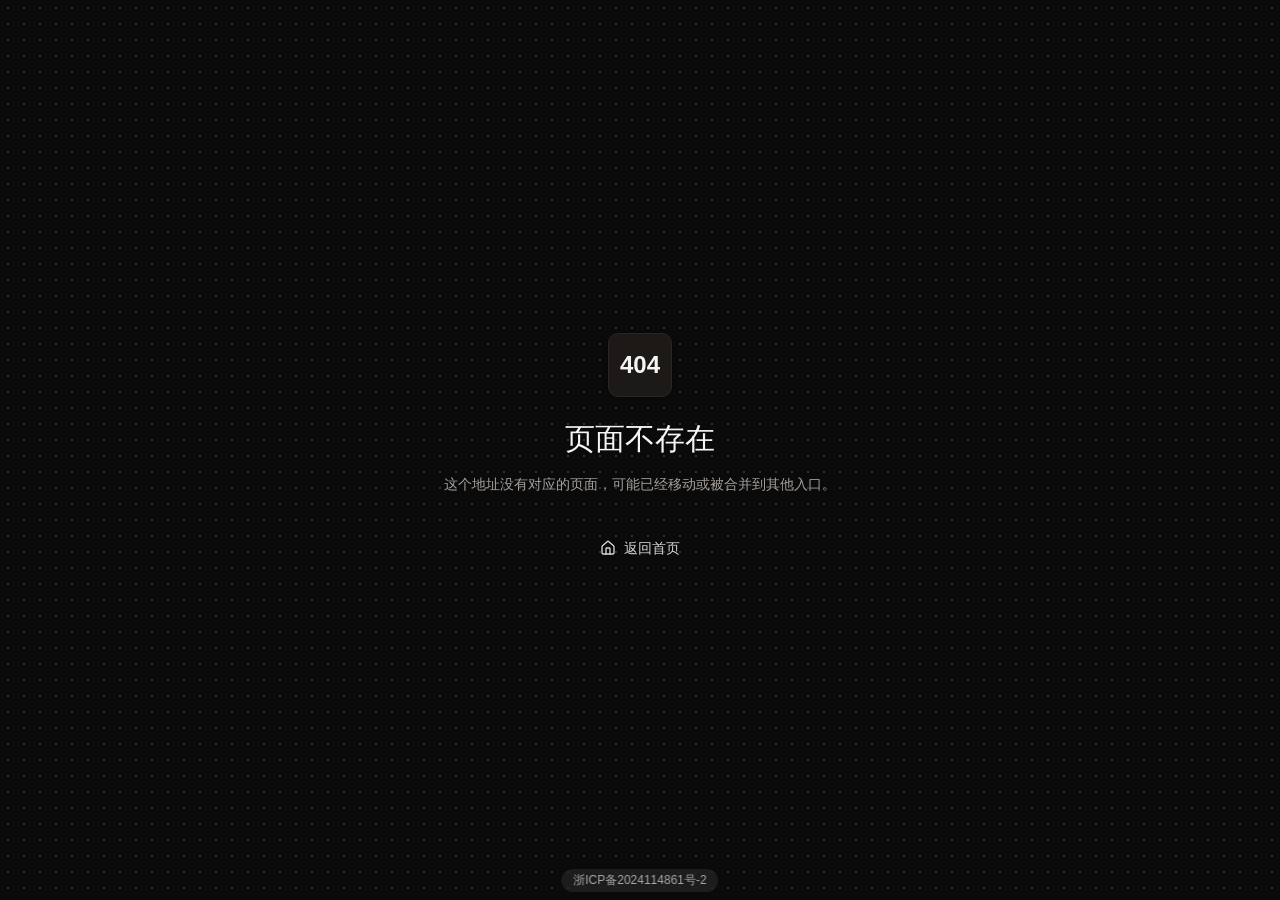
==== commit 8ac81420: "网站底部挂备案号：浙ICP备2024114861号-2（链接工信部备案查询）" ====
--- a/index.html
+++ b/index.html
@@ -23,11 +23,37 @@
                 document.documentElement.style.colorScheme = t;
             } catch (e) {}
         </script>
-      <script type="module" crossorigin src="/assets/index-w8IU-2XU.js"></script>
-      <link rel="stylesheet" crossorigin href="/assets/index-D40c9SXs.css">
+      <script type="module" crossorigin src="/assets/index-CRkklM-v.js"></script>
+      <link rel="stylesheet" crossorigin href="/assets/index-BSjJYEf5.css">
+        <style>
+            /* 网站底部备案号：固定悬浮条，深色/浅色主题都可读 */
+            #icp-footer {
+                position: fixed;
+                left: 50%;
+                transform: translateX(-50%);
+                bottom: 8px;
+                z-index: 9999;
+                font-size: 12px;
+                line-height: 1.6;
+                padding: 2px 12px;
+                border-radius: 999px;
+                background: rgba(127, 127, 127, 0.16);
+                backdrop-filter: blur(6px);
+                -webkit-backdrop-filter: blur(6px);
+                white-space: nowrap;
+            }
+            #icp-footer a {
+                color: #666;
+                text-decoration: none;
+            }
+            .dark #icp-footer a {
+                color: #aaa;
+            }
+        </style>
     </head>
     <body class="bg-background text-foreground antialiased">
         <div id="root"></div>
+        <footer id="icp-footer"><a href="https://beian.miit.gov.cn/" target="_blank" rel="noopener">浙ICP备2024114861号-2</a></footer>
         <script src="/config.js"></script>
     </body>
 </html>
--- a/assets/index-BSjJYEf5.css
+++ b/assets/index-BSjJYEf5.css
@@ -0,0 +1 @@
+html,body{width:100%;height:100%}input::-ms-clear,input::-ms-reveal{display:none}*,*:before,*:after{box-sizing:border-box}html{font-family:sans-serif;line-height:1.15;-webkit-text-size-adjust:100%;-ms-text-size-adjust:100%;-ms-overflow-style:scrollbar;-webkit-tap-highlight-color:rgba(0,0,0,0)}body{margin:0}[tabindex="-1"]:focus{outline:none}hr{box-sizing:content-box;height:0;overflow:visible}h1,h2,h3,h4,h5,h6{margin-top:0;margin-bottom:.5em;font-weight:500}p{margin-top:0;margin-bottom:1em}abbr[title],abbr[data-original-title]{-webkit-text-decoration:underline dotted;text-decoration:underline dotted;border-bottom:0;cursor:help}address{margin-bottom:1em;font-style:normal;line-height:inherit}input[type=text],input[type=password],input[type=number],textarea{-webkit-appearance:none}ol,ul,dl{margin-top:0;margin-bottom:1em}ol ol,ul ul,ol ul,ul ol{margin-bottom:0}dt{font-weight:500}dd{margin-bottom:.5em;margin-left:0}blockquote{margin:0 0 1em}dfn{font-style:italic}b,strong{font-weight:bolder}small{font-size:80%}sub,sup{position:relative;font-size:75%;line-height:0;vertical-align:baseline}sub{bottom:-.25em}sup{top:-.5em}pre,code,kbd,samp{font-size:1em;font-family:SFMono-Regular,Consolas,Liberation Mono,Menlo,Courier,monospace}pre{margin-top:0;margin-bottom:1em;overflow:auto}figure{margin:0 0 1em}img{vertical-align:middle;border-style:none}a,area,button,[role=button],input:not([type=range]),label,select,summary,textarea{touch-action:manipulation}table{border-collapse:collapse}caption{padding-top:.75em;padding-bottom:.3em;text-align:left;caption-side:bottom}input,button,select,optgroup,textarea{margin:0;color:inherit;font-size:inherit;font-family:inherit;line-height:inherit}button,input{overflow:visible}button,select{text-transform:none}button,html [type=button],[type=reset],[type=submit]{-webkit-appearance:button}button::-moz-focus-inner,[type=button]::-moz-focus-inner,[type=reset]::-moz-focus-inner,[type=submit]::-moz-focus-inner{padding:0;border-style:none}input[type=radio],input[type=checkbox]{box-sizing:border-box;padding:0}input[type=date],input[type=time],input[type=datetime-local],input[type=month]{-webkit-appearance:listbox}textarea{overflow:auto;resize:vertical}fieldset{min-width:0;margin:0;padding:0;border:0}legend{display:block;width:100%;max-width:100%;margin-bottom:.5em;padding:0;color:inherit;font-size:1.5em;line-height:inherit;white-space:normal}progress{vertical-align:baseline}[type=number]::-webkit-inner-spin-button,[type=number]::-webkit-outer-spin-button{height:auto}[type=search]{outline-offset:-2px;-webkit-appearance:none}[type=search]::-webkit-search-cancel-button,[type=search]::-webkit-search-decoration{-webkit-appearance:none}::-webkit-file-upload-button{font:inherit;-webkit-appearance:button}output{display:inline-block}summary{display:list-item}template{display:none}[hidden]{display:none!important}@keyframes sd-fadeIn{0%{opacity:0}to{opacity:1}}@keyframes sd-blurIn{0%{opacity:0;filter:blur(4px)}to{opacity:1;filter:blur(0)}}@keyframes sd-slideUp{0%{opacity:0;transform:translateY(4px)}to{opacity:1;transform:translateY(0)}}[data-sd-animate]{animation:var(--sd-animation, sd-fadeIn) var(--sd-duration, .15s) var(--sd-easing, ease) var(--sd-delay, 0ms) both}@layer properties{@supports (((-webkit-hyphens:none)) and (not (margin-trim:inline))) or ((-moz-orient:inline) and (not (color:rgb(from red r g b)))){*,:before,:after,::backdrop{--tw-translate-x:0;--tw-translate-y:0;--tw-translate-z:0;--tw-rotate-x:initial;--tw-rotate-y:initial;--tw-rotate-z:initial;--tw-skew-x:initial;--tw-skew-y:initial;--tw-space-y-reverse:0;--tw-divide-y-reverse:0;--tw-border-style:solid;--tw-gradient-position:initial;--tw-gradient-from:#0000;--tw-gradient-via:#0000;--tw-gradient-to:#0000;--tw-gradient-stops:initial;--tw-gradient-via-stops:initial;--tw-gradient-from-position:0%;--tw-gradient-via-position:50%;--tw-gradient-to-position:100%;--tw-leading:initial;--tw-font-weight:initial;--tw-tracking:initial;--tw-ordinal:initial;--tw-slashed-zero:initial;--tw-numeric-figure:initial;--tw-numeric-spacing:initial;--tw-numeric-fraction:initial;--tw-shadow:0 0 #0000;--tw-shadow-color:initial;--tw-shadow-alpha:100%;--tw-inset-shadow:0 0 #0000;--tw-inset-shadow-color:initial;--tw-inset-shadow-alpha:100%;--tw-ring-color:initial;--tw-ring-shadow:0 0 #0000;--tw-inset-ring-color:initial;--tw-inset-ring-shadow:0 0 #0000;--tw-ring-inset:initial;--tw-ring-offset-width:0px;--tw-ring-offset-color:#fff;--tw-ring-offset-shadow:0 0 #0000;--tw-blur:initial;--tw-brightness:initial;--tw-contrast:initial;--tw-grayscale:initial;--tw-hue-rotate:initial;--tw-invert:initial;--tw-opacity:initial;--tw-saturate:initial;--tw-sepia:initial;--tw-drop-shadow:initial;--tw-drop-shadow-color:initial;--tw-drop-shadow-alpha:100%;--tw-drop-shadow-size:initial;--tw-backdrop-blur:initial;--tw-backdrop-brightness:initial;--tw-backdrop-contrast:initial;--tw-backdrop-grayscale:initial;--tw-backdrop-hue-rotate:initial;--tw-backdrop-invert:initial;--tw-backdrop-opacity:initial;--tw-backdrop-saturate:initial;--tw-backdrop-sepia:initial;--tw-duration:initial;--tw-ease:initial;--tw-content:"";--tw-scale-x:1;--tw-scale-y:1;--tw-scale-z:1;--tw-animation-delay:0s;--tw-animation-direction:normal;--tw-animation-duration:initial;--tw-animation-fill-mode:none;--tw-animation-iteration-count:1;--tw-enter-blur:0;--tw-enter-opacity:1;--tw-enter-rotate:0;--tw-enter-scale:1;--tw-enter-translate-x:0;--tw-enter-translate-y:0;--tw-exit-blur:0;--tw-exit-opacity:1;--tw-exit-rotate:0;--tw-exit-scale:1;--tw-exit-translate-x:0;--tw-exit-translate-y:0}}}@layer theme{:root,:host{--font-sans:var(--font-sans);--font-mono:ui-monospace, SFMono-Regular, Menlo, Monaco, Consolas, "Liberation Mono", "Courier New", monospace;--color-red-50:oklch(97.1% .013 17.38);--color-red-200:oklch(88.5% .062 18.334);--color-red-300:oklch(80.8% .114 19.571);--color-red-400:oklch(70.4% .191 22.216);--color-red-500:oklch(63.7% .237 25.331);--color-red-600:oklch(57.7% .245 27.325);--color-red-950:oklch(25.8% .092 26.042);--color-orange-600:oklch(64.6% .222 41.116);--color-amber-300:oklch(87.9% .169 91.605);--color-amber-400:oklch(82.8% .189 84.429);--color-amber-500:oklch(76.9% .188 70.08);--color-amber-600:oklch(66.6% .179 58.318);--color-green-500:oklch(72.3% .219 149.579);--color-emerald-400:oklch(76.5% .177 163.223);--color-emerald-500:oklch(69.6% .17 162.48);--color-emerald-600:oklch(59.6% .145 163.225);--color-blue-50:oklch(97% .014 254.604);--color-blue-100:oklch(93.2% .032 255.585);--color-blue-300:oklch(80.9% .105 251.813);--color-blue-700:oklch(48.8% .243 264.376);--color-blue-950:oklch(28.2% .091 267.935);--color-stone-50:oklch(98.5% .001 106.423);--color-stone-100:oklch(97% .001 106.424);--color-stone-200:oklch(92.3% .003 48.717);--color-stone-300:oklch(86.9% .005 56.366);--color-stone-400:oklch(70.9% .01 56.259);--color-stone-500:oklch(55.3% .013 58.071);--color-stone-600:oklch(44.4% .011 73.639);--color-stone-700:oklch(37.4% .01 67.558);--color-stone-800:oklch(26.8% .007 34.298);--color-stone-900:oklch(21.6% .006 56.043);--color-stone-950:oklch(14.7% .004 49.25);--color-black:#000;--color-white:#fff;--spacing:.25rem;--container-md:28rem;--container-2xl:42rem;--container-3xl:48rem;--container-5xl:64rem;--container-6xl:72rem;--container-7xl:80rem;--text-xs:.75rem;--text-xs--line-height:calc(1 / .75);--text-sm:.875rem;--text-sm--line-height:calc(1.25 / .875);--text-base:1rem;--text-base--line-height: 1.5 ;--text-lg:1.125rem;--text-lg--line-height:calc(1.75 / 1.125);--text-xl:1.25rem;--text-xl--line-height:calc(1.75 / 1.25);--text-2xl:1.5rem;--text-2xl--line-height:calc(2 / 1.5);--text-3xl:1.875rem;--text-3xl--line-height: 1.2 ;--text-4xl:2.25rem;--text-4xl--line-height:calc(2.5 / 2.25);--text-5xl:3rem;--text-5xl--line-height:1;--text-7xl:4.5rem;--text-7xl--line-height:1;--text-8xl:6rem;--text-8xl--line-height:1;--font-weight-normal:400;--font-weight-medium:500;--font-weight-semibold:600;--tracking-tight:-.025em;--tracking-normal:0em;--tracking-wide:.025em;--tracking-widest:.1em;--leading-snug:1.375;--radius-md:calc(var(--radius) - 2px);--ease-out:cubic-bezier(0, 0, .2, 1);--ease-in-out:cubic-bezier(.4, 0, .2, 1);--animate-spin:spin 1s linear infinite;--blur-sm:8px;--blur-md:12px;--blur-xl:24px;--aspect-video:16 / 9;--default-transition-duration:.15s;--default-transition-timing-function:cubic-bezier(.4, 0, .2, 1);--default-font-family:var(--font-sans);--default-mono-font-family:var(--font-mono)}}@layer base{*,:after,:before,::backdrop{box-sizing:border-box;border:0 solid;margin:0;padding:0}::file-selector-button{box-sizing:border-box;border:0 solid;margin:0;padding:0}html,:host{-webkit-text-size-adjust:100%;tab-size:4;line-height:1.5;font-family:var(--default-font-family,ui-sans-serif, system-ui, sans-serif, "Apple Color Emoji", "Segoe UI Emoji", "Segoe UI Symbol", "Noto Color Emoji");font-feature-settings:var(--default-font-feature-settings,normal);font-variation-settings:var(--default-font-variation-settings,normal);-webkit-tap-highlight-color:transparent}hr{height:0;color:inherit;border-top-width:1px}abbr:where([title]){-webkit-text-decoration:underline dotted;text-decoration:underline dotted}h1,h2,h3,h4,h5,h6{font-size:inherit;font-weight:inherit}a{color:inherit;-webkit-text-decoration:inherit;text-decoration:inherit}b,strong{font-weight:bolder}code,kbd,samp,pre{font-family:var(--default-mono-font-family,ui-monospace, SFMono-Regular, Menlo, Monaco, Consolas, "Liberation Mono", "Courier New", monospace);font-feature-settings:var(--default-mono-font-feature-settings,normal);font-variation-settings:var(--default-mono-font-variation-settings,normal);font-size:1em}small{font-size:80%}sub,sup{vertical-align:baseline;font-size:75%;line-height:0;position:relative}sub{bottom:-.25em}sup{top:-.5em}table{text-indent:0;border-color:inherit;border-collapse:collapse}:-moz-focusring{outline:auto}progress{vertical-align:baseline}summary{display:list-item}ol,ul,menu{list-style:none}img,svg,video,canvas,audio,iframe,embed,object{vertical-align:middle;display:block}img,video{max-width:100%;height:auto}button,input,select,optgroup,textarea{font:inherit;font-feature-settings:inherit;font-variation-settings:inherit;letter-spacing:inherit;color:inherit;opacity:1;background-color:#0000;border-radius:0}::file-selector-button{font:inherit;font-feature-settings:inherit;font-variation-settings:inherit;letter-spacing:inherit;color:inherit;opacity:1;background-color:#0000;border-radius:0}:where(select:is([multiple],[size])) optgroup{font-weight:bolder}:where(select:is([multiple],[size])) optgroup option{padding-inline-start:20px}::file-selector-button{margin-inline-end:4px}::placeholder{opacity:1}@supports (not ((-webkit-appearance:-apple-pay-button))) or (contain-intrinsic-size:1px){::placeholder{color:currentColor}@supports (color:color-mix(in lab,red,red)){::placeholder{color:color-mix(in oklab,currentcolor 50%,transparent)}}}::-webkit-search-decoration{-webkit-appearance:none}::-webkit-date-and-time-value{min-height:1lh;text-align:inherit}::-webkit-datetime-edit{display:inline-flex}::-webkit-datetime-edit-fields-wrapper{padding:0}::-webkit-datetime-edit{padding-block:0}::-webkit-datetime-edit-year-field{padding-block:0}::-webkit-datetime-edit-month-field{padding-block:0}::-webkit-datetime-edit-day-field{padding-block:0}::-webkit-datetime-edit-hour-field{padding-block:0}::-webkit-datetime-edit-minute-field{padding-block:0}::-webkit-datetime-edit-second-field{padding-block:0}::-webkit-datetime-edit-millisecond-field{padding-block:0}::-webkit-datetime-edit-meridiem-field{padding-block:0}::-webkit-calendar-picker-indicator{line-height:1}:-moz-ui-invalid{box-shadow:none}button,input:where([type=button],[type=reset],[type=submit]){appearance:button}::file-selector-button{appearance:button}::-webkit-inner-spin-button{height:auto}::-webkit-outer-spin-button{height:auto}[hidden]:where(:not([hidden=until-found])){display:none!important}*{border-color:var(--border);outline-color:var(--ring)}@supports (color:color-mix(in lab,red,red)){*{outline-color:color-mix(in oklab,var(--ring) 50%,transparent)}}html,body{height:100%;overflow:hidden}body{background-color:var(--background);color:var(--foreground)}textarea{resize:none}textarea::-webkit-resizer{display:none}html{font-family:var(--font-sans)}}@layer components;@layer utilities{.\@container{container-type:inline-size}.pointer-events-auto{pointer-events:auto}.pointer-events-none{pointer-events:none}.\!visible{visibility:visible!important}.collapse{visibility:collapse}.visible{visibility:visible}.sr-only{clip-path:inset(50%);white-space:nowrap;border-width:0;width:1px;height:1px;margin:-1px;padding:0;position:absolute;overflow:hidden}.\!absolute{position:absolute!important}.absolute{position:absolute}.fixed{position:fixed}.relative{position:relative}.static{position:static}.sticky{position:sticky}.inset-0{inset:calc(var(--spacing) * 0)}.inset-5{inset:calc(var(--spacing) * 5)}.inset-x-0{inset-inline:calc(var(--spacing) * 0)}.inset-x-1{inset-inline:calc(var(--spacing) * 1)}.inset-x-2{inset-inline:calc(var(--spacing) * 2)}.inset-y-0{inset-block:calc(var(--spacing) * 0)}.start{inset-inline-start:var(--spacing)}.end{inset-inline-end:var(--spacing)}.-top-1{top:calc(var(--spacing) * -1)}.-top-\[14px\]{top:-14px}.top-0{top:calc(var(--spacing) * 0)}.top-1{top:calc(var(--spacing) * 1)}.top-1\/2{top:50%}.top-1\/3{top:33.3333%}.top-2{top:calc(var(--spacing) * 2)}.top-2\.5{top:calc(var(--spacing) * 2.5)}.top-2\/3{top:66.6667%}.top-3{top:calc(var(--spacing) * 3)}.top-4{top:calc(var(--spacing) * 4)}.top-7{top:calc(var(--spacing) * 7)}.top-16{top:calc(var(--spacing) * 16)}.top-24{top:calc(var(--spacing) * 24)}.top-\[-28px\]{top:-28px}.top-\[48\%\]{top:48%}.top-\[calc\(-50\%-0\.4rem\)\]{top:calc(-50% - .4rem)}.top-\[calc\(100\%\+6px\)\]{top:calc(100% + 6px)}.top-full{top:100%}.-right-1{right:calc(var(--spacing) * -1)}.-right-1\.5{right:calc(var(--spacing) * -1.5)}.-right-6{right:calc(var(--spacing) * -6)}.-right-\[14px\]{right:-14px}.right-0{right:calc(var(--spacing) * 0)}.right-1{right:calc(var(--spacing) * 1)}.right-2{right:calc(var(--spacing) * 2)}.right-2\.5{right:calc(var(--spacing) * 2.5)}.right-3{right:calc(var(--spacing) * 3)}.right-4{right:calc(var(--spacing) * 4)}.right-10{right:calc(var(--spacing) * 10)}.right-\[23\%\]{right:23%}.\!bottom-52{bottom:calc(var(--spacing) * 52)!important}.-bottom-6{bottom:calc(var(--spacing) * -6)}.-bottom-\[14px\]{bottom:-14px}.-bottom-px{bottom:-1px}.bottom-0{bottom:calc(var(--spacing) * 0)}.bottom-1{bottom:calc(var(--spacing) * 1)}.bottom-3{bottom:calc(var(--spacing) * 3)}.bottom-4{bottom:calc(var(--spacing) * 4)}.bottom-5{bottom:calc(var(--spacing) * 5)}.bottom-6{bottom:calc(var(--spacing) * 6)}.bottom-7{bottom:calc(var(--spacing) * 7)}.bottom-24{bottom:calc(var(--spacing) * 24)}.bottom-\[72px\]{bottom:72px}.bottom-\[calc\(100\%\+8px\)\]{bottom:calc(100% + 8px)}.-left-3{left:calc(var(--spacing) * -3)}.-left-6{left:calc(var(--spacing) * -6)}.-left-\[14px\]{left:-14px}.left-0{left:calc(var(--spacing) * 0)}.left-1{left:calc(var(--spacing) * 1)}.left-1\/2{left:50%}.left-1\/3{left:33.3333%}.left-2{left:calc(var(--spacing) * 2)}.left-2\.5{left:calc(var(--spacing) * 2.5)}.left-2\/3{left:66.6667%}.left-3{left:calc(var(--spacing) * 3)}.left-4{left:calc(var(--spacing) * 4)}.left-5{left:calc(var(--spacing) * 5)}.left-6{left:calc(var(--spacing) * 6)}.left-7{left:calc(var(--spacing) * 7)}.left-10{left:calc(var(--spacing) * 10)}.left-16{left:calc(var(--spacing) * 16)}.left-28{left:calc(var(--spacing) * 28)}.left-\[15\%\]{left:15%}.isolate{isolation:isolate}.z-10{z-index:10}.z-20{z-index:20}.z-30{z-index:30}.z-40{z-index:40}.z-50{z-index:50}.z-\[5\]{z-index:5}.z-\[60\]{z-index:60}.z-\[65\]{z-index:65}.z-\[70\]{z-index:70}.z-\[80\]{z-index:80}.z-\[90\]{z-index:90}.z-\[100\]{z-index:100}.z-\[120\]{z-index:120}.z-\[1100\]{z-index:1100}.z-\[1200\]{z-index:1200}.col-span-2{grid-column:span 2/span 2}.container{width:100%}@media(min-width:40rem){.container{max-width:40rem}}@media(min-width:48rem){.container{max-width:48rem}}@media(min-width:64rem){.container{max-width:64rem}}@media(min-width:80rem){.container{max-width:80rem}}@media(min-width:96rem){.container{max-width:96rem}}.m-0{margin:calc(var(--spacing) * 0)}.-mx-1{margin-inline:calc(var(--spacing) * -1)}.mx-0\.5{margin-inline:calc(var(--spacing) * .5)}.mx-1{margin-inline:calc(var(--spacing) * 1)}.mx-auto{margin-inline:auto}.mx-px{margin-inline:1px}.my-1{margin-block:calc(var(--spacing) * 1)}.my-auto{margin-block:auto}.\!mt-1{margin-top:calc(var(--spacing) * 1)!important}.\!mt-2{margin-top:calc(var(--spacing) * 2)!important}.-mt-2{margin-top:calc(var(--spacing) * -2)}.mt-0\.5{margin-top:calc(var(--spacing) * .5)}.mt-1{margin-top:calc(var(--spacing) * 1)}.mt-1\.5{margin-top:calc(var(--spacing) * 1.5)}.mt-2{margin-top:calc(var(--spacing) * 2)}.mt-2\.5{margin-top:calc(var(--spacing) * 2.5)}.mt-3{margin-top:calc(var(--spacing) * 3)}.mt-4{margin-top:calc(var(--spacing) * 4)}.mt-5{margin-top:calc(var(--spacing) * 5)}.mt-6{margin-top:calc(var(--spacing) * 6)}.mt-8{margin-top:calc(var(--spacing) * 8)}.mt-10{margin-top:calc(var(--spacing) * 10)}.mt-auto{margin-top:auto}.mr-1{margin-right:calc(var(--spacing) * 1)}.\!mb-0{margin-bottom:calc(var(--spacing) * 0)!important}.\!mb-2{margin-bottom:calc(var(--spacing) * 2)!important}.\!mb-4{margin-bottom:calc(var(--spacing) * 4)!important}.mb-0{margin-bottom:calc(var(--spacing) * 0)}.mb-1{margin-bottom:calc(var(--spacing) * 1)}.mb-1\.5{margin-bottom:calc(var(--spacing) * 1.5)}.mb-2{margin-bottom:calc(var(--spacing) * 2)}.mb-3{margin-bottom:calc(var(--spacing) * 3)}.mb-4{margin-bottom:calc(var(--spacing) * 4)}.mb-5{margin-bottom:calc(var(--spacing) * 5)}.mb-6{margin-bottom:calc(var(--spacing) * 6)}.mb-8{margin-bottom:calc(var(--spacing) * 8)}.mb-20{margin-bottom:calc(var(--spacing) * 20)}.-ml-2{margin-left:calc(var(--spacing) * -2)}.ml-1{margin-left:calc(var(--spacing) * 1)}.ml-2{margin-left:calc(var(--spacing) * 2)}.ml-3{margin-left:calc(var(--spacing) * 3)}.ml-5{margin-left:calc(var(--spacing) * 5)}.ml-5\.5{margin-left:calc(var(--spacing) * 5.5)}.ml-6{margin-left:calc(var(--spacing) * 6)}.ml-8{margin-left:calc(var(--spacing) * 8)}.ml-auto{margin-left:auto}.line-clamp-1{-webkit-line-clamp:1;-webkit-box-orient:vertical;display:-webkit-box;overflow:hidden}.line-clamp-2{-webkit-line-clamp:2;-webkit-box-orient:vertical;display:-webkit-box;overflow:hidden}.line-clamp-3{-webkit-line-clamp:3;-webkit-box-orient:vertical;display:-webkit-box;overflow:hidden}.block{display:block}.contents{display:contents}.flex{display:flex}.grid{display:grid}.hidden{display:none}.inline{display:inline}.inline-block{display:inline-block}.inline-flex{display:inline-flex}.table{display:table}.aspect-\[4\/3\]{aspect-ratio:4/3}.aspect-square{aspect-ratio:1}.aspect-video{aspect-ratio:var(--aspect-video)}.size-1\.5{width:calc(var(--spacing) * 1.5);height:calc(var(--spacing) * 1.5)}.size-2{width:calc(var(--spacing) * 2);height:calc(var(--spacing) * 2)}.size-3{width:calc(var(--spacing) * 3);height:calc(var(--spacing) * 3)}.size-3\.5{width:calc(var(--spacing) * 3.5);height:calc(var(--spacing) * 3.5)}.size-4{width:calc(var(--spacing) * 4);height:calc(var(--spacing) * 4)}.size-4\.5{width:calc(var(--spacing) * 4.5);height:calc(var(--spacing) * 4.5)}.size-5{width:calc(var(--spacing) * 5);height:calc(var(--spacing) * 5)}.size-6{width:calc(var(--spacing) * 6);height:calc(var(--spacing) * 6)}.size-7{width:calc(var(--spacing) * 7);height:calc(var(--spacing) * 7)}.size-8{width:calc(var(--spacing) * 8);height:calc(var(--spacing) * 8)}.size-9{width:calc(var(--spacing) * 9);height:calc(var(--spacing) * 9)}.size-10{width:calc(var(--spacing) * 10);height:calc(var(--spacing) * 10)}.size-11{width:calc(var(--spacing) * 11);height:calc(var(--spacing) * 11)}.size-12{width:calc(var(--spacing) * 12);height:calc(var(--spacing) * 12)}.size-14{width:calc(var(--spacing) * 14);height:calc(var(--spacing) * 14)}.size-16{width:calc(var(--spacing) * 16);height:calc(var(--spacing) * 16)}.size-20{width:calc(var(--spacing) * 20);height:calc(var(--spacing) * 20)}.size-48{width:calc(var(--spacing) * 48);height:calc(var(--spacing) * 48)}.size-full{width:100%;height:100%}.\!h-6{height:calc(var(--spacing) * 6)!important}.\!h-7{height:calc(var(--spacing) * 7)!important}.\!h-8{height:calc(var(--spacing) * 8)!important}.\!h-9{height:calc(var(--spacing) * 9)!important}.\!h-10{height:calc(var(--spacing) * 10)!important}.h-0\.5{height:calc(var(--spacing) * .5)}.h-1{height:calc(var(--spacing) * 1)}.h-1\.5{height:calc(var(--spacing) * 1.5)}.h-2\.5{height:calc(var(--spacing) * 2.5)}.h-4{height:calc(var(--spacing) * 4)}.h-5{height:calc(var(--spacing) * 5)}.h-6{height:calc(var(--spacing) * 6)}.h-7{height:calc(var(--spacing) * 7)}.h-8{height:calc(var(--spacing) * 8)}.h-9{height:calc(var(--spacing) * 9)}.h-10{height:calc(var(--spacing) * 10)}.h-12{height:calc(var(--spacing) * 12)}.h-14{height:calc(var(--spacing) * 14)}.h-16{height:calc(var(--spacing) * 16)}.h-20{height:calc(var(--spacing) * 20)}.h-40{height:calc(var(--spacing) * 40)}.h-48{height:calc(var(--spacing) * 48)}.h-60{height:calc(var(--spacing) * 60)}.h-\[52dvh\]{height:52dvh}.h-\[56vh\]{height:56vh}.h-\[62dvh\]{height:62dvh}.h-\[72px\]{height:72px}.h-\[340px\]{height:340px}.h-\[10000px\]{height:10000px}.h-\[calc\(100\%\+0\.4rem\)\]{height:calc(100% + .4rem)}.h-\[min\(62vh\,620px\)\]{height:min(62vh,620px)}.h-\[min\(68vh\,720px\)\]{height:min(68vh,720px)}.h-dvh{height:100dvh}.h-full{height:100%}.h-px{height:1px}.max-h-32{max-height:calc(var(--spacing) * 32)}.max-h-52{max-height:calc(var(--spacing) * 52)}.max-h-56{max-height:calc(var(--spacing) * 56)}.max-h-64{max-height:calc(var(--spacing) * 64)}.max-h-72{max-height:calc(var(--spacing) * 72)}.max-h-\[42vh\]{max-height:42vh}.max-h-\[46vh\]{max-height:46vh}.max-h-\[50vh\]{max-height:50vh}.max-h-\[52vh\]{max-height:52vh}.max-h-\[56vh\]{max-height:56vh}.max-h-\[60vh\]{max-height:60vh}.max-h-\[70vh\]{max-height:70vh}.max-h-\[320px\]{max-height:320px}.max-h-\[min\(21rem\,52vh\)\]{max-height:min(21rem,52vh)}.max-h-\[min\(var\(--radix-select-content-available-height\)\,18rem\)\]{max-height:min(var(--radix-select-content-available-height),18rem)}.max-h-dvh{max-height:100dvh}.min-h-0{min-height:calc(var(--spacing) * 0)}.min-h-12{min-height:calc(var(--spacing) * 12)}.min-h-20{min-height:calc(var(--spacing) * 20)}.min-h-24{min-height:calc(var(--spacing) * 24)}.min-h-28{min-height:calc(var(--spacing) * 28)}.min-h-44{min-height:calc(var(--spacing) * 44)}.min-h-48{min-height:calc(var(--spacing) * 48)}.min-h-80{min-height:calc(var(--spacing) * 80)}.min-h-\[280px\]{min-height:280px}.min-h-\[300px\]{min-height:300px}.min-h-\[320px\]{min-height:320px}.min-h-\[340px\]{min-height:340px}.min-h-\[360px\]{min-height:360px}.min-h-\[620px\]{min-height:620px}.min-h-\[calc\(100vh-4rem\)\]{min-height:calc(100vh - 4rem)}.\!w-6{width:calc(var(--spacing) * 6)!important}.\!w-7{width:calc(var(--spacing) * 7)!important}.\!w-8{width:calc(var(--spacing) * 8)!important}.\!w-9{width:calc(var(--spacing) * 9)!important}.\!w-10{width:calc(var(--spacing) * 10)!important}.\!w-full{width:100%!important}.w-3{width:calc(var(--spacing) * 3)}.w-4{width:calc(var(--spacing) * 4)}.w-7{width:calc(var(--spacing) * 7)}.w-9{width:calc(var(--spacing) * 9)}.w-10{width:calc(var(--spacing) * 10)}.w-12{width:calc(var(--spacing) * 12)}.w-16{width:calc(var(--spacing) * 16)}.w-20{width:calc(var(--spacing) * 20)}.w-24{width:calc(var(--spacing) * 24)}.w-28{width:calc(var(--spacing) * 28)}.w-36{width:calc(var(--spacing) * 36)}.w-52{width:calc(var(--spacing) * 52)}.w-56{width:calc(var(--spacing) * 56)}.w-64{width:calc(var(--spacing) * 64)}.w-72{width:calc(var(--spacing) * 72)}.w-80{width:calc(var(--spacing) * 80)}.w-\[68px\]{width:68px}.w-\[240px\]{width:240px}.w-\[248px\]{width:248px}.w-\[260px\]{width:260px}.w-\[320px\]{width:320px}.w-\[420px\]{width:420px}.w-\[600px\]{width:600px}.w-\[10000px\]{width:10000px}.w-fit{width:fit-content}.w-full{width:100%}.w-px{width:1px}.\!max-w-\[170px\]{max-width:170px!important}.\!max-w-\[180px\]{max-width:180px!important}.\!max-w-\[220px\]{max-width:220px!important}.max-w-2xl{max-width:var(--container-2xl)}.max-w-3xl{max-width:var(--container-3xl)}.max-w-5xl{max-width:var(--container-5xl)}.max-w-6xl{max-width:var(--container-6xl)}.max-w-7xl{max-width:var(--container-7xl)}.max-w-40{max-width:calc(var(--spacing) * 40)}.max-w-56{max-width:calc(var(--spacing) * 56)}.max-w-\[82\%\]{max-width:82%}.max-w-\[88\%\]{max-width:88%}.max-w-\[140px\]{max-width:140px}.max-w-\[190px\]{max-width:190px}.max-w-\[260px\]{max-width:260px}.max-w-\[280px\]{max-width:280px}.max-w-\[360px\]{max-width:360px}.max-w-\[calc\(100\%-24px\)\]{max-width:calc(100% - 24px)}.max-w-\[calc\(100vw-24px\)\]{max-width:calc(100vw - 24px)}.max-w-full{max-width:100%}.max-w-md{max-width:var(--container-md)}.\!min-w-6{min-width:calc(var(--spacing) * 6)!important}.\!min-w-7{min-width:calc(var(--spacing) * 7)!important}.\!min-w-8{min-width:calc(var(--spacing) * 8)!important}.\!min-w-9{min-width:calc(var(--spacing) * 9)!important}.\!min-w-10{min-width:calc(var(--spacing) * 10)!important}.\!min-w-16{min-width:calc(var(--spacing) * 16)!important}.min-w-0{min-width:calc(var(--spacing) * 0)}.min-w-8{min-width:calc(var(--spacing) * 8)}.min-w-9{min-width:calc(var(--spacing) * 9)}.min-w-14{min-width:calc(var(--spacing) * 14)}.min-w-32{min-width:calc(var(--spacing) * 32)}.min-w-36{min-width:calc(var(--spacing) * 36)}.min-w-44{min-width:calc(var(--spacing) * 44)}.min-w-64{min-width:calc(var(--spacing) * 64)}.min-w-\[9rem\]{min-width:9rem}.min-w-\[180px\]{min-width:180px}.min-w-\[200px\]{min-width:200px}.min-w-\[220px\]{min-width:220px}.min-w-full{min-width:100%}.flex-1{flex:1}.shrink{flex-shrink:1}.shrink-0{flex-shrink:0}.origin-\(--radix-select-content-transform-origin\){transform-origin:var(--radix-select-content-transform-origin)}.origin-top-left{transform-origin:0 0}.-translate-x-1\/2{--tw-translate-x: -50% ;translate:var(--tw-translate-x) var(--tw-translate-y)}.translate-x-1\/2{--tw-translate-x: 50% ;translate:var(--tw-translate-x) var(--tw-translate-y)}.-translate-y-1\/2{--tw-translate-y: -50% ;translate:var(--tw-translate-x) var(--tw-translate-y)}.-translate-y-full{--tw-translate-y:-100%;translate:var(--tw-translate-x) var(--tw-translate-y)}.rotate-90{rotate:90deg}.\[transform\:translateZ\(0\)\]{transform:translateZ(0)}.transform{transform:var(--tw-rotate-x,) var(--tw-rotate-y,) var(--tw-rotate-z,) var(--tw-skew-x,) var(--tw-skew-y,)}.animate-spin{animation:var(--animate-spin)}.\!cursor-pointer{cursor:pointer!important}.cursor-col-resize{cursor:col-resize}.cursor-crosshair{cursor:crosshair}.cursor-default{cursor:default}.cursor-ew-resize{cursor:ew-resize}.cursor-grab{cursor:grab}.cursor-grabbing{cursor:grabbing}.cursor-move{cursor:move}.cursor-nesw-resize{cursor:nesw-resize}.cursor-none{cursor:none}.cursor-not-allowed{cursor:not-allowed}.cursor-ns-resize{cursor:ns-resize}.cursor-nwse-resize{cursor:nwse-resize}.cursor-pointer{cursor:pointer}.cursor-text{cursor:text}.cursor-zoom-in{cursor:zoom-in}.touch-none{touch-action:none}.resize{resize:both}.resize-none{resize:none}.scroll-my-1{scroll-margin-block:calc(var(--spacing) * 1)}.list-decimal{list-style-type:decimal}.list-none{list-style-type:none}.\[appearance\:textfield\]{appearance:textfield}.appearance-none{appearance:none}.auto-rows-\[210px\]{grid-auto-rows:210px}.\[grid-template-columns\:repeat\(auto-fill\,minmax\(88px\,1fr\)\)\]{grid-template-columns:repeat(auto-fill,minmax(88px,1fr))}.grid-cols-1{grid-template-columns:repeat(1,minmax(0,1fr))}.grid-cols-2{grid-template-columns:repeat(2,minmax(0,1fr))}.grid-cols-3{grid-template-columns:repeat(3,minmax(0,1fr))}.grid-cols-4{grid-template-columns:repeat(4,minmax(0,1fr))}.grid-cols-5{grid-template-columns:repeat(5,minmax(0,1fr))}.grid-cols-6{grid-template-columns:repeat(6,minmax(0,1fr))}.grid-cols-\[1fr_auto_1fr\]{grid-template-columns:1fr auto 1fr}.grid-cols-\[64px_minmax\(0\,1fr\)\]{grid-template-columns:64px minmax(0,1fr)}.grid-cols-\[72px_minmax\(0\,1fr\)\]{grid-template-columns:72px minmax(0,1fr)}.grid-cols-\[88px_1fr_72px\]{grid-template-columns:88px 1fr 72px}.grid-cols-\[auto_minmax\(0\,1fr\)\]{grid-template-columns:auto minmax(0,1fr)}.grid-cols-\[auto_minmax\(0\,1fr\)_auto\]{grid-template-columns:auto minmax(0,1fr) auto}.grid-cols-\[minmax\(0\,1fr\)_120px\]{grid-template-columns:minmax(0,1fr) 120px}.grid-cols-\[minmax\(0\,1fr\)_148px\]{grid-template-columns:minmax(0,1fr) 148px}.grid-cols-\[minmax\(0\,1fr\)_auto_auto\]{grid-template-columns:minmax(0,1fr) auto auto}.grid-cols-\[minmax\(128px\,1fr\)_auto\]{grid-template-columns:minmax(128px,1fr) auto}.flex-col{flex-direction:column}.flex-wrap{flex-wrap:wrap}.place-items-center{place-items:center}.items-baseline{align-items:baseline}.items-center{align-items:center}.items-end{align-items:flex-end}.items-start{align-items:flex-start}.items-stretch{align-items:stretch}.\!justify-start{justify-content:flex-start!important}.justify-between{justify-content:space-between}.justify-center{justify-content:center}.justify-end{justify-content:flex-end}.justify-start{justify-content:flex-start}.justify-items-end{justify-items:end}.gap-0{gap:calc(var(--spacing) * 0)}.gap-0\.5{gap:calc(var(--spacing) * .5)}.gap-1{gap:calc(var(--spacing) * 1)}.gap-1\.5{gap:calc(var(--spacing) * 1.5)}.gap-2{gap:calc(var(--spacing) * 2)}.gap-2\.5{gap:calc(var(--spacing) * 2.5)}.gap-3{gap:calc(var(--spacing) * 3)}.gap-4{gap:calc(var(--spacing) * 4)}.gap-5{gap:calc(var(--spacing) * 5)}.gap-6{gap:calc(var(--spacing) * 6)}.gap-7{gap:calc(var(--spacing) * 7)}.gap-8{gap:calc(var(--spacing) * 8)}:where(.space-y-0\.5>:not(:last-child)){--tw-space-y-reverse:0;margin-block-start:calc(calc(var(--spacing) * .5) * var(--tw-space-y-reverse));margin-block-end:calc(calc(var(--spacing) * .5) * calc(1 - var(--tw-space-y-reverse)))}:where(.space-y-1>:not(:last-child)){--tw-space-y-reverse:0;margin-block-start:calc(calc(var(--spacing) * 1) * var(--tw-space-y-reverse));margin-block-end:calc(calc(var(--spacing) * 1) * calc(1 - var(--tw-space-y-reverse)))}:where(.space-y-1\.5>:not(:last-child)){--tw-space-y-reverse:0;margin-block-start:calc(calc(var(--spacing) * 1.5) * var(--tw-space-y-reverse));margin-block-end:calc(calc(var(--spacing) * 1.5) * calc(1 - var(--tw-space-y-reverse)))}:where(.space-y-2>:not(:last-child)){--tw-space-y-reverse:0;margin-block-start:calc(calc(var(--spacing) * 2) * var(--tw-space-y-reverse));margin-block-end:calc(calc(var(--spacing) * 2) * calc(1 - var(--tw-space-y-reverse)))}:where(.space-y-2\.5>:not(:last-child)){--tw-space-y-reverse:0;margin-block-start:calc(calc(var(--spacing) * 2.5) * var(--tw-space-y-reverse));margin-block-end:calc(calc(var(--spacing) * 2.5) * calc(1 - var(--tw-space-y-reverse)))}:where(.space-y-3>:not(:last-child)){--tw-space-y-reverse:0;margin-block-start:calc(calc(var(--spacing) * 3) * var(--tw-space-y-reverse));margin-block-end:calc(calc(var(--spacing) * 3) * calc(1 - var(--tw-space-y-reverse)))}:where(.space-y-4>:not(:last-child)){--tw-space-y-reverse:0;margin-block-start:calc(calc(var(--spacing) * 4) * var(--tw-space-y-reverse));margin-block-end:calc(calc(var(--spacing) * 4) * calc(1 - var(--tw-space-y-reverse)))}:where(.space-y-5>:not(:last-child)){--tw-space-y-reverse:0;margin-block-start:calc(calc(var(--spacing) * 5) * var(--tw-space-y-reverse));margin-block-end:calc(calc(var(--spacing) * 5) * calc(1 - var(--tw-space-y-reverse)))}:where(.space-y-6>:not(:last-child)){--tw-space-y-reverse:0;margin-block-start:calc(calc(var(--spacing) * 6) * var(--tw-space-y-reverse));margin-block-end:calc(calc(var(--spacing) * 6) * calc(1 - var(--tw-space-y-reverse)))}.gap-x-2{column-gap:calc(var(--spacing) * 2)}.gap-x-3{column-gap:calc(var(--spacing) * 3)}.gap-x-4{column-gap:calc(var(--spacing) * 4)}.gap-x-8{column-gap:calc(var(--spacing) * 8)}.gap-y-1{row-gap:calc(var(--spacing) * 1)}.gap-y-2{row-gap:calc(var(--spacing) * 2)}.gap-y-3{row-gap:calc(var(--spacing) * 3)}:where(.divide-y>:not(:last-child)){--tw-divide-y-reverse:0;border-bottom-style:var(--tw-border-style);border-top-style:var(--tw-border-style);border-top-width:calc(1px * var(--tw-divide-y-reverse));border-bottom-width:calc(1px * calc(1 - var(--tw-divide-y-reverse)))}:where(.divide-stone-200>:not(:last-child)){border-color:var(--color-stone-200)}.justify-self-center{justify-self:center}.justify-self-end{justify-self:flex-end}.truncate{text-overflow:ellipsis;white-space:nowrap;overflow:hidden}.overflow-auto{overflow:auto}.overflow-hidden{overflow:hidden}.overflow-scroll{overflow:scroll}.overflow-visible{overflow:visible}.overflow-x-auto{overflow-x:auto}.overflow-x-hidden{overflow-x:hidden}.overflow-x-scroll{overflow-x:scroll}.overflow-y-auto{overflow-y:auto}.overflow-y-hidden{overflow-y:hidden}.overflow-y-scroll{overflow-y:scroll}.overscroll-contain{overscroll-behavior:contain}.overscroll-x-contain{overscroll-behavior-x:contain}.\!rounded-full{border-radius:3.40282e38px!important}.\!rounded-lg{border-radius:var(--radius)!important}.\!rounded-md{border-radius:calc(var(--radius) - 2px)!important}.\!rounded-xl{border-radius:calc(var(--radius) + 4px)!important}.rounded{border-radius:.25rem}.rounded-2xl{border-radius:calc(var(--radius) * 1.8)}.rounded-3xl{border-radius:calc(var(--radius) * 2.2)}.rounded-\[1px\]{border-radius:1px}.rounded-\[3px\]{border-radius:3px}.rounded-\[18px\]{border-radius:18px}.rounded-\[24px\]{border-radius:24px}.rounded-\[inherit\]{border-radius:inherit}.rounded-full{border-radius:3.40282e38px}.rounded-lg{border-radius:var(--radius)}.rounded-md{border-radius:calc(var(--radius) - 2px)}.rounded-sm{border-radius:calc(var(--radius) - 4px)}.rounded-xl{border-radius:calc(var(--radius) + 4px)}.rounded-bl-md{border-bottom-left-radius:calc(var(--radius) - 2px)}.border{border-style:var(--tw-border-style);border-width:1px}.border-0{border-style:var(--tw-border-style);border-width:0}.border-2{border-style:var(--tw-border-style);border-width:2px}.border-y{border-block-style:var(--tw-border-style);border-block-width:1px}.border-t{border-top-style:var(--tw-border-style);border-top-width:1px}.border-r{border-right-style:var(--tw-border-style);border-right-width:1px}.border-b{border-bottom-style:var(--tw-border-style);border-bottom-width:1px}.border-b-2{border-bottom-style:var(--tw-border-style);border-bottom-width:2px}.border-l{border-left-style:var(--tw-border-style);border-left-width:1px}.border-dashed{--tw-border-style:dashed;border-style:dashed}.border-none{--tw-border-style:none;border-style:none}.border-\[\#fbbf24\]{border-color:#fbbf24}.border-amber-300{border-color:var(--color-amber-300)}.border-black{border-color:var(--color-black)}.border-black\/10{border-color:#0000001a}@supports (color:color-mix(in lab,red,red)){.border-black\/10{border-color:color-mix(in oklab,var(--color-black) 10%,transparent)}}.border-border\/70{border-color:var(--border)}@supports (color:color-mix(in lab,red,red)){.border-border\/70{border-color:color-mix(in oklab,var(--border) 70%,transparent)}}.border-current{border-color:currentColor}.border-input{border-color:var(--input)}.border-red-200{border-color:var(--color-red-200)}.border-stone-200{border-color:var(--color-stone-200)}.border-stone-200\/70{border-color:#e7e5e4b3}@supports (color:color-mix(in lab,red,red)){.border-stone-200\/70{border-color:color-mix(in oklab,var(--color-stone-200) 70%,transparent)}}.border-stone-300{border-color:var(--color-stone-300)}.border-stone-900{border-color:var(--color-stone-900)}.border-transparent{border-color:#0000}.border-white{border-color:var(--color-white)}.border-white\/50{border-color:#ffffff80}@supports (color:color-mix(in lab,red,red)){.border-white\/50{border-color:color-mix(in oklab,var(--color-white) 50%,transparent)}}.border-white\/90{border-color:#ffffffe6}@supports (color:color-mix(in lab,red,red)){.border-white\/90{border-color:color-mix(in oklab,var(--color-white) 90%,transparent)}}.\!bg-transparent{background-color:#0000!important}.\!bg-white\/85{background-color:#ffffffd9!important}@supports (color:color-mix(in lab,red,red)){.\!bg-white\/85{background-color:color-mix(in oklab,var(--color-white) 85%,transparent)!important}}.bg-\[\#2f80ff\]\/16{background-color:#2f80ff29}.bg-\[\#eeeeef\]{background-color:#eeeeef}.bg-\[\#f1eee8\]{background-color:#f1eee8}.bg-amber-500{background-color:var(--color-amber-500)}.bg-background,.bg-background\/90{background-color:var(--background)}@supports (color:color-mix(in lab,red,red)){.bg-background\/90{background-color:color-mix(in oklab,var(--background) 90%,transparent)}}.bg-black{background-color:var(--color-black)}.bg-black\/5{background-color:#0000000d}@supports (color:color-mix(in lab,red,red)){.bg-black\/5{background-color:color-mix(in oklab,var(--color-black) 5%,transparent)}}.bg-black\/10{background-color:#0000001a}@supports (color:color-mix(in lab,red,red)){.bg-black\/10{background-color:color-mix(in oklab,var(--color-black) 10%,transparent)}}.bg-black\/20{background-color:#0003}@supports (color:color-mix(in lab,red,red)){.bg-black\/20{background-color:color-mix(in oklab,var(--color-black) 20%,transparent)}}.bg-black\/55{background-color:#0000008c}@supports (color:color-mix(in lab,red,red)){.bg-black\/55{background-color:color-mix(in oklab,var(--color-black) 55%,transparent)}}.bg-black\/60{background-color:#0009}@supports (color:color-mix(in lab,red,red)){.bg-black\/60{background-color:color-mix(in oklab,var(--color-black) 60%,transparent)}}.bg-black\/75{background-color:#000000bf}@supports (color:color-mix(in lab,red,red)){.bg-black\/75{background-color:color-mix(in oklab,var(--color-black) 75%,transparent)}}.bg-black\/\[\.035\]{background-color:#00000009}@supports (color:color-mix(in lab,red,red)){.bg-black\/\[\.035\]{background-color:color-mix(in oklab,var(--color-black) 3.5%,transparent)}}.bg-blue-50{background-color:var(--color-blue-50)}.bg-border{background-color:var(--border)}.bg-card{background-color:var(--card)}.bg-current{background-color:currentColor}.bg-emerald-500{background-color:var(--color-emerald-500)}.bg-green-500{background-color:var(--color-green-500)}.bg-popover{background-color:var(--popover)}.bg-red-50{background-color:var(--color-red-50)}.bg-stone-50{background-color:var(--color-stone-50)}.bg-stone-50\/80{background-color:#fafaf9cc}@supports (color:color-mix(in lab,red,red)){.bg-stone-50\/80{background-color:color-mix(in oklab,var(--color-stone-50) 80%,transparent)}}.bg-stone-100{background-color:var(--color-stone-100)}.bg-stone-100\/70{background-color:#f5f5f4b3}@supports (color:color-mix(in lab,red,red)){.bg-stone-100\/70{background-color:color-mix(in oklab,var(--color-stone-100) 70%,transparent)}}.bg-stone-100\/80{background-color:#f5f5f4cc}@supports (color:color-mix(in lab,red,red)){.bg-stone-100\/80{background-color:color-mix(in oklab,var(--color-stone-100) 80%,transparent)}}.bg-stone-200\/80{background-color:#e7e5e4cc}@supports (color:color-mix(in lab,red,red)){.bg-stone-200\/80{background-color:color-mix(in oklab,var(--color-stone-200) 80%,transparent)}}.bg-stone-300\/70{background-color:#d6d3d1b3}@supports (color:color-mix(in lab,red,red)){.bg-stone-300\/70{background-color:color-mix(in oklab,var(--color-stone-300) 70%,transparent)}}.bg-stone-900{background-color:var(--color-stone-900)}.bg-stone-950{background-color:var(--color-stone-950)}.bg-stone-950\/0{background-color:#0000}@supports (color:color-mix(in lab,red,red)){.bg-stone-950\/0{background-color:color-mix(in oklab,var(--color-stone-950) 0%,transparent)}}.bg-transparent{background-color:#0000}.bg-white{background-color:var(--color-white)}.bg-white\/15{background-color:#ffffff26}@supports (color:color-mix(in lab,red,red)){.bg-white\/15{background-color:color-mix(in oklab,var(--color-white) 15%,transparent)}}.bg-white\/90{background-color:#ffffffe6}@supports (color:color-mix(in lab,red,red)){.bg-white\/90{background-color:color-mix(in oklab,var(--color-white) 90%,transparent)}}.bg-gradient-to-t{--tw-gradient-position:to top in oklab;background-image:linear-gradient(var(--tw-gradient-stops))}.bg-\[radial-gradient\(\#e5e7eb_1px\,transparent_1px\)\]{background-image:radial-gradient(#e5e7eb 1px,#0000 1px)}.from-black\/70{--tw-gradient-from:#000000b3}@supports (color:color-mix(in lab,red,red)){.from-black\/70{--tw-gradient-from:color-mix(in oklab, var(--color-black) 70%, transparent)}}.from-black\/70{--tw-gradient-stops:var(--tw-gradient-via-stops,var(--tw-gradient-position), var(--tw-gradient-from) var(--tw-gradient-from-position), var(--tw-gradient-to) var(--tw-gradient-to-position))}.via-black\/35{--tw-gradient-via:#00000059}@supports (color:color-mix(in lab,red,red)){.via-black\/35{--tw-gradient-via:color-mix(in oklab, var(--color-black) 35%, transparent)}}.via-black\/35{--tw-gradient-via-stops:var(--tw-gradient-position), var(--tw-gradient-from) var(--tw-gradient-from-position), var(--tw-gradient-via) var(--tw-gradient-via-position), var(--tw-gradient-to) var(--tw-gradient-to-position);--tw-gradient-stops:var(--tw-gradient-via-stops)}.to-transparent{--tw-gradient-to:transparent;--tw-gradient-stops:var(--tw-gradient-via-stops,var(--tw-gradient-position), var(--tw-gradient-from) var(--tw-gradient-from-position), var(--tw-gradient-to) var(--tw-gradient-to-position))}.\[background-size\:16px_16px\]{background-size:16px 16px}.fill-current{fill:currentColor}.object-contain{object-fit:contain}.object-cover{object-fit:cover}.object-fill{object-fit:fill}.\!p-0{padding:calc(var(--spacing) * 0)!important}.\!p-0\.5{padding:calc(var(--spacing) * .5)!important}.\!p-1{padding:calc(var(--spacing) * 1)!important}.p-0{padding:calc(var(--spacing) * 0)}.p-1{padding:calc(var(--spacing) * 1)}.p-2{padding:calc(var(--spacing) * 2)}.p-2\.5{padding:calc(var(--spacing) * 2.5)}.p-3{padding:calc(var(--spacing) * 3)}.p-4{padding:calc(var(--spacing) * 4)}.p-5{padding:calc(var(--spacing) * 5)}.p-6{padding:calc(var(--spacing) * 6)}.\!px-0{padding-inline:calc(var(--spacing) * 0)!important}.\!px-1{padding-inline:calc(var(--spacing) * 1)!important}.\!px-2{padding-inline:calc(var(--spacing) * 2)!important}.\!px-2\.5{padding-inline:calc(var(--spacing) * 2.5)!important}.\!px-3{padding-inline:calc(var(--spacing) * 3)!important}.px-0{padding-inline:calc(var(--spacing) * 0)}.px-1{padding-inline:calc(var(--spacing) * 1)}.px-1\.5{padding-inline:calc(var(--spacing) * 1.5)}.px-2{padding-inline:calc(var(--spacing) * 2)}.px-2\.5{padding-inline:calc(var(--spacing) * 2.5)}.px-3{padding-inline:calc(var(--spacing) * 3)}.px-3\.5{padding-inline:calc(var(--spacing) * 3.5)}.px-4{padding-inline:calc(var(--spacing) * 4)}.px-5{padding-inline:calc(var(--spacing) * 5)}.px-6{padding-inline:calc(var(--spacing) * 6)}.py-0\.5{padding-block:calc(var(--spacing) * .5)}.py-1{padding-block:calc(var(--spacing) * 1)}.py-1\.5{padding-block:calc(var(--spacing) * 1.5)}.py-2{padding-block:calc(var(--spacing) * 2)}.py-2\.5{padding-block:calc(var(--spacing) * 2.5)}.py-3{padding-block:calc(var(--spacing) * 3)}.py-4{padding-block:calc(var(--spacing) * 4)}.py-6{padding-block:calc(var(--spacing) * 6)}.py-8{padding-block:calc(var(--spacing) * 8)}.py-10{padding-block:calc(var(--spacing) * 10)}.py-12{padding-block:calc(var(--spacing) * 12)}.py-16{padding-block:calc(var(--spacing) * 16)}.py-20{padding-block:calc(var(--spacing) * 20)}.pt-1{padding-top:calc(var(--spacing) * 1)}.pt-2{padding-top:calc(var(--spacing) * 2)}.pt-2\.5{padding-top:calc(var(--spacing) * 2.5)}.pt-3{padding-top:calc(var(--spacing) * 3)}.pt-3\.5{padding-top:calc(var(--spacing) * 3.5)}.pt-4{padding-top:calc(var(--spacing) * 4)}.pt-6{padding-top:calc(var(--spacing) * 6)}.pt-7{padding-top:calc(var(--spacing) * 7)}.pt-10{padding-top:calc(var(--spacing) * 10)}.pt-12{padding-top:calc(var(--spacing) * 12)}.pt-14{padding-top:calc(var(--spacing) * 14)}.pt-16{padding-top:calc(var(--spacing) * 16)}.pt-20{padding-top:calc(var(--spacing) * 20)}.pr-1{padding-right:calc(var(--spacing) * 1)}.pr-1\.5{padding-right:calc(var(--spacing) * 1.5)}.pr-2{padding-right:calc(var(--spacing) * 2)}.pr-4{padding-right:calc(var(--spacing) * 4)}.pr-6{padding-right:calc(var(--spacing) * 6)}.pr-8{padding-right:calc(var(--spacing) * 8)}.pr-12{padding-right:calc(var(--spacing) * 12)}.pb-1{padding-bottom:calc(var(--spacing) * 1)}.pb-1\.5{padding-bottom:calc(var(--spacing) * 1.5)}.pb-2{padding-bottom:calc(var(--spacing) * 2)}.pb-2\.5{padding-bottom:calc(var(--spacing) * 2.5)}.pb-3{padding-bottom:calc(var(--spacing) * 3)}.pb-4{padding-bottom:calc(var(--spacing) * 4)}.pb-5{padding-bottom:calc(var(--spacing) * 5)}.pb-6{padding-bottom:calc(var(--spacing) * 6)}.pb-8{padding-bottom:calc(var(--spacing) * 8)}.pb-9{padding-bottom:calc(var(--spacing) * 9)}.pl-0{padding-left:calc(var(--spacing) * 0)}.pl-1{padding-left:calc(var(--spacing) * 1)}.pl-1\.5{padding-left:calc(var(--spacing) * 1.5)}.pl-2{padding-left:calc(var(--spacing) * 2)}.pl-2\.5{padding-left:calc(var(--spacing) * 2.5)}.pl-4{padding-left:calc(var(--spacing) * 4)}.pl-6{padding-left:calc(var(--spacing) * 6)}.pl-7{padding-left:calc(var(--spacing) * 7)}.pl-\[34px\]{padding-left:34px}.text-center{text-align:center}.text-left{text-align:left}.text-right{text-align:right}.align-baseline{vertical-align:baseline}.align-bottom{vertical-align:bottom}.align-middle{vertical-align:middle}.font-mono{font-family:var(--font-mono)}.font-sans{font-family:var(--font-sans)}.\!text-xs{font-size:var(--text-xs)!important;line-height:var(--tw-leading,var(--text-xs--line-height))!important}.text-2xl{font-size:var(--text-2xl);line-height:var(--tw-leading,var(--text-2xl--line-height))}.text-3xl{font-size:var(--text-3xl);line-height:var(--tw-leading,var(--text-3xl--line-height))}.text-4xl{font-size:var(--text-4xl);line-height:var(--tw-leading,var(--text-4xl--line-height))}.text-5xl{font-size:var(--text-5xl);line-height:var(--tw-leading,var(--text-5xl--line-height))}.text-base{font-size:var(--text-base);line-height:var(--tw-leading,var(--text-base--line-height))}.text-lg{font-size:var(--text-lg);line-height:var(--tw-leading,var(--text-lg--line-height))}.text-sm{font-size:var(--text-sm);line-height:var(--tw-leading,var(--text-sm--line-height))}.text-xl{font-size:var(--text-xl);line-height:var(--tw-leading,var(--text-xl--line-height))}.text-xs{font-size:var(--text-xs);line-height:var(--tw-leading,var(--text-xs--line-height))}.text-\[10px\]{font-size:10px}.text-\[11px\]{font-size:11px}.text-\[12px\]{font-size:12px}.text-\[13px\]{font-size:13px}.text-\[15px\]{font-size:15px}.\!leading-5{--tw-leading:calc(var(--spacing) * 5)!important;line-height:calc(var(--spacing) * 5)!important}.\!leading-6{--tw-leading:calc(var(--spacing) * 6)!important;line-height:calc(var(--spacing) * 6)!important}.leading-4{--tw-leading:calc(var(--spacing) * 4);line-height:calc(var(--spacing) * 4)}.leading-5{--tw-leading:calc(var(--spacing) * 5);line-height:calc(var(--spacing) * 5)}.leading-6{--tw-leading:calc(var(--spacing) * 6);line-height:calc(var(--spacing) * 6)}.leading-7{--tw-leading:calc(var(--spacing) * 7);line-height:calc(var(--spacing) * 7)}.leading-8{--tw-leading:calc(var(--spacing) * 8);line-height:calc(var(--spacing) * 8)}.leading-\[26px\]{--tw-leading:26px;line-height:26px}.leading-\[100\%\]{--tw-leading:100%;line-height:100%}.leading-none{--tw-leading:1;line-height:1}.leading-snug{--tw-leading:var(--leading-snug);line-height:var(--leading-snug)}.\!font-medium{--tw-font-weight:var(--font-weight-medium)!important;font-weight:var(--font-weight-medium)!important}.font-medium{--tw-font-weight:var(--font-weight-medium);font-weight:var(--font-weight-medium)}.font-normal{--tw-font-weight:var(--font-weight-normal);font-weight:var(--font-weight-normal)}.font-semibold{--tw-font-weight:var(--font-weight-semibold);font-weight:var(--font-weight-semibold)}.tracking-\[0\.2em\]{--tw-tracking:.2em;letter-spacing:.2em}.tracking-\[0\.18em\]{--tw-tracking:.18em;letter-spacing:.18em}.tracking-normal{--tw-tracking:var(--tracking-normal);letter-spacing:var(--tracking-normal)}.tracking-tight{--tw-tracking:var(--tracking-tight);letter-spacing:var(--tracking-tight)}.tracking-wide{--tw-tracking:var(--tracking-wide);letter-spacing:var(--tracking-wide)}.tracking-widest{--tw-tracking:var(--tracking-widest);letter-spacing:var(--tracking-widest)}.text-balance{text-wrap:balance}.break-words{overflow-wrap:break-word}.break-all{word-break:break-all}.whitespace-nowrap{white-space:nowrap}.whitespace-pre-wrap{white-space:pre-wrap}.\!text-red-500{color:var(--color-red-500)!important}.text-\[\#2f80ff\]{color:#2f80ff}.text-\[\#242529\]{color:#242529}.text-\[\#ef4444\]{color:#ef4444}.text-amber-500{color:var(--color-amber-500)}.text-amber-600{color:var(--color-amber-600)}.text-black\/55{color:#0000008c}@supports (color:color-mix(in lab,red,red)){.text-black\/55{color:color-mix(in oklab,var(--color-black) 55%,transparent)}}.text-emerald-600{color:var(--color-emerald-600)}.text-foreground{color:var(--foreground)}.text-inherit{color:inherit}.text-muted-foreground{color:var(--muted-foreground)}.text-orange-600{color:var(--color-orange-600)}.text-popover-foreground{color:var(--popover-foreground)}.text-red-300{color:var(--color-red-300)}.text-red-400{color:var(--color-red-400)}.text-red-500{color:var(--color-red-500)}.text-red-600{color:var(--color-red-600)}.text-stone-400{color:var(--color-stone-400)}.text-stone-500{color:var(--color-stone-500)}.text-stone-600{color:var(--color-stone-600)}.text-stone-700{color:var(--color-stone-700)}.text-stone-800{color:var(--color-stone-800)}.text-stone-900{color:var(--color-stone-900)}.text-stone-950{color:var(--color-stone-950)}.text-white{color:var(--color-white)}.text-white\/75{color:#ffffffbf}@supports (color:color-mix(in lab,red,red)){.text-white\/75{color:color-mix(in oklab,var(--color-white) 75%,transparent)}}.lowercase{text-transform:lowercase}.uppercase{text-transform:uppercase}.tabular-nums{--tw-numeric-spacing:tabular-nums;font-variant-numeric:var(--tw-ordinal,) var(--tw-slashed-zero,) var(--tw-numeric-figure,) var(--tw-numeric-spacing,) var(--tw-numeric-fraction,)}.underline{text-decoration-line:underline}.underline-offset-2{text-underline-offset:2px}.underline-offset-4{text-underline-offset:4px}.antialiased{-webkit-font-smoothing:antialiased;-moz-osx-font-smoothing:grayscale}.accent-stone-950{accent-color:var(--color-stone-950)}.opacity-0{opacity:0}.opacity-10{opacity:.1}.opacity-15{opacity:.15}.opacity-30{opacity:.3}.opacity-35{opacity:.35}.opacity-40{opacity:.4}.opacity-45{opacity:.45}.opacity-50{opacity:.5}.opacity-55{opacity:.55}.opacity-60{opacity:.6}.opacity-65{opacity:.65}.opacity-70{opacity:.7}.opacity-75{opacity:.75}.opacity-80{opacity:.8}.opacity-90{opacity:.9}.opacity-100{opacity:1}.\!shadow-sm{--tw-shadow:0 1px 3px 0 var(--tw-shadow-color,#0000001a), 0 1px 2px -1px var(--tw-shadow-color,#0000001a)!important;box-shadow:var(--tw-inset-shadow),var(--tw-inset-ring-shadow),var(--tw-ring-offset-shadow),var(--tw-ring-shadow),var(--tw-shadow)!important}.shadow{--tw-shadow:0 1px 3px 0 var(--tw-shadow-color,#0000001a), 0 1px 2px -1px var(--tw-shadow-color,#0000001a);box-shadow:var(--tw-inset-shadow),var(--tw-inset-ring-shadow),var(--tw-ring-offset-shadow),var(--tw-ring-shadow),var(--tw-shadow)}.shadow-2xl{--tw-shadow:0 25px 50px -12px var(--tw-shadow-color,#00000040);box-shadow:var(--tw-inset-shadow),var(--tw-inset-ring-shadow),var(--tw-ring-offset-shadow),var(--tw-ring-shadow),var(--tw-shadow)}.shadow-\[0_0_0_1px_rgba\(0\,0\,0\,\.3\)\,0_0_28px_rgba\(0\,0\,0\,\.28\)\]{--tw-shadow:0 0 0 1px var(--tw-shadow-color,#0000004d), 0 0 28px var(--tw-shadow-color,#00000047);box-shadow:var(--tw-inset-shadow),var(--tw-inset-ring-shadow),var(--tw-ring-offset-shadow),var(--tw-ring-shadow),var(--tw-shadow)}.shadow-\[0_0_0_1px_rgba\(0\,0\,0\,\.8\)\]{--tw-shadow:0 0 0 1px var(--tw-shadow-color,#000c);box-shadow:var(--tw-inset-shadow),var(--tw-inset-ring-shadow),var(--tw-ring-offset-shadow),var(--tw-ring-shadow),var(--tw-shadow)}.shadow-\[0_0_0_1px_rgba\(0\,0\,0\,\.35\)\]{--tw-shadow:0 0 0 1px var(--tw-shadow-color,#00000059);box-shadow:var(--tw-inset-shadow),var(--tw-inset-ring-shadow),var(--tw-ring-offset-shadow),var(--tw-ring-shadow),var(--tw-shadow)}.shadow-\[0_6px_18px_rgba\(15\,23\,42\,\.16\)\]{--tw-shadow:0 6px 18px var(--tw-shadow-color,#0f172a29);box-shadow:var(--tw-inset-shadow),var(--tw-inset-ring-shadow),var(--tw-ring-offset-shadow),var(--tw-ring-shadow),var(--tw-shadow)}.shadow-\[0_6px_18px_rgba\(28\,25\,23\,\.12\)\]{--tw-shadow:0 6px 18px var(--tw-shadow-color,#1c19171f);box-shadow:var(--tw-inset-shadow),var(--tw-inset-ring-shadow),var(--tw-ring-offset-shadow),var(--tw-ring-shadow),var(--tw-shadow)}.shadow-\[0_6px_18px_rgba\(28\,25\,23\,\.16\)\]{--tw-shadow:0 6px 18px var(--tw-shadow-color,#1c191729);box-shadow:var(--tw-inset-shadow),var(--tw-inset-ring-shadow),var(--tw-ring-offset-shadow),var(--tw-ring-shadow),var(--tw-shadow)}.shadow-\[0_8px_28px_rgba\(15\,23\,42\,\.12\)\]{--tw-shadow:0 8px 28px var(--tw-shadow-color,#0f172a1f);box-shadow:var(--tw-inset-shadow),var(--tw-inset-ring-shadow),var(--tw-ring-offset-shadow),var(--tw-ring-shadow),var(--tw-shadow)}.shadow-\[0_10px_24px_rgba\(68\,64\,60\,\.12\)\]{--tw-shadow:0 10px 24px var(--tw-shadow-color,#44403c1f);box-shadow:var(--tw-inset-shadow),var(--tw-inset-ring-shadow),var(--tw-ring-offset-shadow),var(--tw-ring-shadow),var(--tw-shadow)}.shadow-\[0_18px_50px_rgba\(28\,25\,23\,\.14\)\]{--tw-shadow:0 18px 50px var(--tw-shadow-color,#1c191724);box-shadow:var(--tw-inset-shadow),var(--tw-inset-ring-shadow),var(--tw-ring-offset-shadow),var(--tw-ring-shadow),var(--tw-shadow)}.shadow-\[0_18px_50px_rgba\(28\,25\,23\,\.18\)\]{--tw-shadow:0 18px 50px var(--tw-shadow-color,#1c19172e);box-shadow:var(--tw-inset-shadow),var(--tw-inset-ring-shadow),var(--tw-ring-offset-shadow),var(--tw-ring-shadow),var(--tw-shadow)}.shadow-\[inset_0_-1px_0_rgba\(0\,0\,0\,\.08\)\,0_1px_2px_rgba\(0\,0\,0\,\.06\)\]{--tw-shadow:inset 0 -1px 0 var(--tw-shadow-color,#00000014), 0 1px 2px var(--tw-shadow-color,#0000000f);box-shadow:var(--tw-inset-shadow),var(--tw-inset-ring-shadow),var(--tw-ring-offset-shadow),var(--tw-ring-shadow),var(--tw-shadow)}.shadow-lg{--tw-shadow:0 10px 15px -3px var(--tw-shadow-color,#0000001a), 0 4px 6px -4px var(--tw-shadow-color,#0000001a);box-shadow:var(--tw-inset-shadow),var(--tw-inset-ring-shadow),var(--tw-ring-offset-shadow),var(--tw-ring-shadow),var(--tw-shadow)}.shadow-md{--tw-shadow:0 4px 6px -1px var(--tw-shadow-color,#0000001a), 0 2px 4px -2px var(--tw-shadow-color,#0000001a);box-shadow:var(--tw-inset-shadow),var(--tw-inset-ring-shadow),var(--tw-ring-offset-shadow),var(--tw-ring-shadow),var(--tw-shadow)}.shadow-none{--tw-shadow:0 0 #0000;box-shadow:var(--tw-inset-shadow),var(--tw-inset-ring-shadow),var(--tw-ring-offset-shadow),var(--tw-ring-shadow),var(--tw-shadow)}.shadow-sm{--tw-shadow:0 1px 3px 0 var(--tw-shadow-color,#0000001a), 0 1px 2px -1px var(--tw-shadow-color,#0000001a);box-shadow:var(--tw-inset-shadow),var(--tw-inset-ring-shadow),var(--tw-ring-offset-shadow),var(--tw-ring-shadow),var(--tw-shadow)}.shadow-xl{--tw-shadow:0 20px 25px -5px var(--tw-shadow-color,#0000001a), 0 8px 10px -6px var(--tw-shadow-color,#0000001a);box-shadow:var(--tw-inset-shadow),var(--tw-inset-ring-shadow),var(--tw-ring-offset-shadow),var(--tw-ring-shadow),var(--tw-shadow)}.ring-1{--tw-ring-shadow:var(--tw-ring-inset,) 0 0 0 calc(1px + var(--tw-ring-offset-width)) var(--tw-ring-color,currentcolor);box-shadow:var(--tw-inset-shadow),var(--tw-inset-ring-shadow),var(--tw-ring-offset-shadow),var(--tw-ring-shadow),var(--tw-shadow)}.ring-\[\#2f80ff\]\/24{--tw-ring-color:oklab(62.1747% -.0373372 -.201299/.24)}.ring-foreground\/10{--tw-ring-color:var(--foreground)}@supports (color:color-mix(in lab,red,red)){.ring-foreground\/10{--tw-ring-color:color-mix(in oklab, var(--foreground) 10%, transparent)}}.outline-hidden{--tw-outline-style:none;outline-style:none}@media(forced-colors:active){.outline-hidden{outline-offset:2px;outline:2px solid #0000}}.blur{--tw-blur:blur(8px);filter:var(--tw-blur,) var(--tw-brightness,) var(--tw-contrast,) var(--tw-grayscale,) var(--tw-hue-rotate,) var(--tw-invert,) var(--tw-saturate,) var(--tw-sepia,) var(--tw-drop-shadow,)}.filter{filter:var(--tw-blur,) var(--tw-brightness,) var(--tw-contrast,) var(--tw-grayscale,) var(--tw-hue-rotate,) var(--tw-invert,) var(--tw-saturate,) var(--tw-sepia,) var(--tw-drop-shadow,)}.backdrop-blur{--tw-backdrop-blur:blur(8px);-webkit-backdrop-filter:var(--tw-backdrop-blur,) var(--tw-backdrop-brightness,) var(--tw-backdrop-contrast,) var(--tw-backdrop-grayscale,) var(--tw-backdrop-hue-rotate,) var(--tw-backdrop-invert,) var(--tw-backdrop-opacity,) var(--tw-backdrop-saturate,) var(--tw-backdrop-sepia,);backdrop-filter:var(--tw-backdrop-blur,) var(--tw-backdrop-brightness,) var(--tw-backdrop-contrast,) var(--tw-backdrop-grayscale,) var(--tw-backdrop-hue-rotate,) var(--tw-backdrop-invert,) var(--tw-backdrop-opacity,) var(--tw-backdrop-saturate,) var(--tw-backdrop-sepia,)}.backdrop-blur-md{--tw-backdrop-blur:blur(var(--blur-md));-webkit-backdrop-filter:var(--tw-backdrop-blur,) var(--tw-backdrop-brightness,) var(--tw-backdrop-contrast,) var(--tw-backdrop-grayscale,) var(--tw-backdrop-hue-rotate,) var(--tw-backdrop-invert,) var(--tw-backdrop-opacity,) var(--tw-backdrop-saturate,) var(--tw-backdrop-sepia,);backdrop-filter:var(--tw-backdrop-blur,) var(--tw-backdrop-brightness,) var(--tw-backdrop-contrast,) var(--tw-backdrop-grayscale,) var(--tw-backdrop-hue-rotate,) var(--tw-backdrop-invert,) var(--tw-backdrop-opacity,) var(--tw-backdrop-saturate,) var(--tw-backdrop-sepia,)}.backdrop-blur-sm{--tw-backdrop-blur:blur(var(--blur-sm));-webkit-backdrop-filter:var(--tw-backdrop-blur,) var(--tw-backdrop-brightness,) var(--tw-backdrop-contrast,) var(--tw-backdrop-grayscale,) var(--tw-backdrop-hue-rotate,) var(--tw-backdrop-invert,) var(--tw-backdrop-opacity,) var(--tw-backdrop-saturate,) var(--tw-backdrop-sepia,);backdrop-filter:var(--tw-backdrop-blur,) var(--tw-backdrop-brightness,) var(--tw-backdrop-contrast,) var(--tw-backdrop-grayscale,) var(--tw-backdrop-hue-rotate,) var(--tw-backdrop-invert,) var(--tw-backdrop-opacity,) var(--tw-backdrop-saturate,) var(--tw-backdrop-sepia,)}.backdrop-blur-xl{--tw-backdrop-blur:blur(var(--blur-xl));-webkit-backdrop-filter:var(--tw-backdrop-blur,) var(--tw-backdrop-brightness,) var(--tw-backdrop-contrast,) var(--tw-backdrop-grayscale,) var(--tw-backdrop-hue-rotate,) var(--tw-backdrop-invert,) var(--tw-backdrop-opacity,) var(--tw-backdrop-saturate,) var(--tw-backdrop-sepia,);backdrop-filter:var(--tw-backdrop-blur,) var(--tw-backdrop-brightness,) var(--tw-backdrop-contrast,) var(--tw-backdrop-grayscale,) var(--tw-backdrop-hue-rotate,) var(--tw-backdrop-invert,) var(--tw-backdrop-opacity,) var(--tw-backdrop-saturate,) var(--tw-backdrop-sepia,)}.transition{transition-property:color,background-color,border-color,outline-color,text-decoration-color,fill,stroke,--tw-gradient-from,--tw-gradient-via,--tw-gradient-to,opacity,box-shadow,transform,translate,scale,rotate,filter,-webkit-backdrop-filter,backdrop-filter,display,content-visibility,overlay,pointer-events;transition-timing-function:var(--tw-ease,var(--default-transition-timing-function));transition-duration:var(--tw-duration,var(--default-transition-duration))}.transition-all{transition-property:all;transition-timing-function:var(--tw-ease,var(--default-transition-timing-function));transition-duration:var(--tw-duration,var(--default-transition-duration))}.transition-colors{transition-property:color,background-color,border-color,outline-color,text-decoration-color,fill,stroke,--tw-gradient-from,--tw-gradient-via,--tw-gradient-to;transition-timing-function:var(--tw-ease,var(--default-transition-timing-function));transition-duration:var(--tw-duration,var(--default-transition-duration))}.transition-opacity{transition-property:opacity;transition-timing-function:var(--tw-ease,var(--default-transition-timing-function));transition-duration:var(--tw-duration,var(--default-transition-duration))}.transition-shadow{transition-property:box-shadow;transition-timing-function:var(--tw-ease,var(--default-transition-timing-function));transition-duration:var(--tw-duration,var(--default-transition-duration))}.transition-transform{transition-property:transform,translate,scale,rotate;transition-timing-function:var(--tw-ease,var(--default-transition-timing-function));transition-duration:var(--tw-duration,var(--default-transition-duration))}.duration-100{--tw-duration:.1s;transition-duration:.1s}.duration-150{--tw-duration:.15s;transition-duration:.15s}.duration-200{--tw-duration:.2s;transition-duration:.2s}.duration-300{--tw-duration:.3s;transition-duration:.3s}.duration-500{--tw-duration:.5s;transition-duration:.5s}.ease-in-out{--tw-ease:var(--ease-in-out);transition-timing-function:var(--ease-in-out)}.ease-out{--tw-ease:var(--ease-out);transition-timing-function:var(--ease-out)}.\[contain\:layout_paint\]{contain:layout paint}.outline-none{--tw-outline-style:none;outline-style:none}.select-none{-webkit-user-select:none;user-select:none}.select-text{-webkit-user-select:text;user-select:text}.\[backface-visibility\:hidden\]{backface-visibility:hidden}.running{animation-play-state:running}.group-open\:rotate-90:is(:where(.group):is([open],:popover-open,:open) *){rotate:90deg}.group-open\:rotate-180:is(:where(.group):is([open],:popover-open,:open) *){rotate:180deg}@media(hover:hover){.group-hover\:flex:is(:where(.group):hover *){display:flex}.group-hover\:scale-\[1\.03\]:is(:where(.group):hover *){scale:1.03}.group-hover\:scale-\[1\.04\]:is(:where(.group):hover *){scale:1.04}.group-hover\:bg-\[\#f0f0f1\]:is(:where(.group):hover *){background-color:#f0f0f1}.group-hover\:bg-blue-100:is(:where(.group):hover *){background-color:var(--color-blue-100)}.group-hover\:bg-stone-950\/55:is(:where(.group):hover *){background-color:#0c0a098c}@supports (color:color-mix(in lab,red,red)){.group-hover\:bg-stone-950\/55:is(:where(.group):hover *){background-color:color-mix(in oklab,var(--color-stone-950) 55%,transparent)}}.group-hover\:text-blue-700:is(:where(.group):hover *){color:var(--color-blue-700)}.group-hover\:opacity-100:is(:where(.group):hover *){opacity:1}.group-hover\/batch\:translate-x-1:is(:where(.group\/batch):hover *){--tw-translate-x:calc(var(--spacing) * 1);translate:var(--tw-translate-x) var(--tw-translate-y)}.group-hover\/node\:pointer-events-auto:is(:where(.group\/node):hover *){pointer-events:auto}.group-hover\/node\:opacity-100:is(:where(.group\/node):hover *){opacity:1}}.after\:absolute:after{content:var(--tw-content);position:absolute}.after\:inset-x-0:after{content:var(--tw-content);inset-inline:calc(var(--spacing) * 0)}.after\:bottom-0:after{content:var(--tw-content);bottom:calc(var(--spacing) * 0)}.after\:h-px:after{content:var(--tw-content);height:1px}.after\:bg-stone-950:after{content:var(--tw-content);background-color:var(--color-stone-950)}.after\:bg-transparent:after{content:var(--tw-content);background-color:#0000}.last\:border-b-0:last-child{border-bottom-style:var(--tw-border-style);border-bottom-width:0}@media(hover:hover){.hover\:-translate-y-0\.5:hover{--tw-translate-y:calc(var(--spacing) * -.5);translate:var(--tw-translate-x) var(--tw-translate-y)}.hover\:-translate-y-1:hover{--tw-translate-y:calc(var(--spacing) * -1);translate:var(--tw-translate-x) var(--tw-translate-y)}.hover\:scale-125:hover{--tw-scale-x:125%;--tw-scale-y:125%;--tw-scale-z:125%;scale:var(--tw-scale-x) var(--tw-scale-y)}.hover\:scale-\[1\.02\]:hover{scale:1.02}.hover\:border-current:hover{border-color:currentColor}.hover\:border-stone-200:hover{border-color:var(--color-stone-200)}.hover\:border-stone-400:hover{border-color:var(--color-stone-400)}.hover\:bg-\[\#ebe6dc\]:hover{background-color:#ebe6dc}.hover\:bg-black\/5:hover{background-color:#0000000d}@supports (color:color-mix(in lab,red,red)){.hover\:bg-black\/5:hover{background-color:color-mix(in oklab,var(--color-black) 5%,transparent)}}.hover\:bg-black\/10:hover{background-color:#0000001a}@supports (color:color-mix(in lab,red,red)){.hover\:bg-black\/10:hover{background-color:color-mix(in oklab,var(--color-black) 10%,transparent)}}.hover\:bg-stone-50:hover{background-color:var(--color-stone-50)}.hover\:bg-stone-100:hover{background-color:var(--color-stone-100)}.hover\:bg-stone-100\/70:hover{background-color:#f5f5f4b3}@supports (color:color-mix(in lab,red,red)){.hover\:bg-stone-100\/70:hover{background-color:color-mix(in oklab,var(--color-stone-100) 70%,transparent)}}.hover\:bg-stone-800:hover{background-color:var(--color-stone-800)}.hover\:bg-transparent:hover{background-color:#0000}.hover\:bg-white:hover{background-color:var(--color-white)}.hover\:bg-white\/10:hover{background-color:#ffffff1a}@supports (color:color-mix(in lab,red,red)){.hover\:bg-white\/10:hover{background-color:color-mix(in oklab,var(--color-white) 10%,transparent)}}.hover\:text-red-500:hover{color:var(--color-red-500)}.hover\:text-stone-600:hover{color:var(--color-stone-600)}.hover\:text-stone-700:hover{color:var(--color-stone-700)}.hover\:text-stone-800:hover{color:var(--color-stone-800)}.hover\:text-stone-900:hover{color:var(--color-stone-900)}.hover\:text-stone-950:hover{color:var(--color-stone-950)}.hover\:underline:hover{text-decoration-line:underline}.hover\:opacity-70:hover{opacity:.7}.hover\:opacity-75:hover{opacity:.75}.hover\:opacity-80:hover{opacity:.8}.hover\:opacity-100:hover{opacity:1}.hover\:shadow-lg:hover{--tw-shadow:0 10px 15px -3px var(--tw-shadow-color,#0000001a), 0 4px 6px -4px var(--tw-shadow-color,#0000001a);box-shadow:var(--tw-inset-shadow),var(--tw-inset-ring-shadow),var(--tw-ring-offset-shadow),var(--tw-ring-shadow),var(--tw-shadow)}.hover\:shadow-md:hover{--tw-shadow:0 4px 6px -1px var(--tw-shadow-color,#0000001a), 0 2px 4px -2px var(--tw-shadow-color,#0000001a);box-shadow:var(--tw-inset-shadow),var(--tw-inset-ring-shadow),var(--tw-ring-offset-shadow),var(--tw-ring-shadow),var(--tw-shadow)}}.focus\:bg-accent:focus{background-color:var(--accent)}.focus\:text-accent-foreground:focus{color:var(--accent-foreground)}.focus\:ring-0:focus{--tw-ring-shadow:var(--tw-ring-inset,) 0 0 0 calc(0px + var(--tw-ring-offset-width)) var(--tw-ring-color,currentcolor);box-shadow:var(--tw-inset-shadow),var(--tw-inset-ring-shadow),var(--tw-ring-offset-shadow),var(--tw-ring-shadow),var(--tw-shadow)}:is(.not-data-\[variant\=destructive\]\:focus\:\*\*\:text-accent-foreground:not([data-variant=destructive]):focus *){color:var(--accent-foreground)}.focus-visible\:border-ring:focus-visible{border-color:var(--ring)}.focus-visible\:underline:focus-visible{text-decoration-line:underline}.focus-visible\:opacity-100:focus-visible{opacity:1}.focus-visible\:ring-2:focus-visible{--tw-ring-shadow:var(--tw-ring-inset,) 0 0 0 calc(2px + var(--tw-ring-offset-width)) var(--tw-ring-color,currentcolor);box-shadow:var(--tw-inset-shadow),var(--tw-inset-ring-shadow),var(--tw-ring-offset-shadow),var(--tw-ring-shadow),var(--tw-shadow)}.focus-visible\:ring-3:focus-visible{--tw-ring-shadow:var(--tw-ring-inset,) 0 0 0 calc(3px + var(--tw-ring-offset-width)) var(--tw-ring-color,currentcolor);box-shadow:var(--tw-inset-shadow),var(--tw-inset-ring-shadow),var(--tw-ring-offset-shadow),var(--tw-ring-shadow),var(--tw-shadow)}.focus-visible\:ring-black\/10:focus-visible{--tw-ring-color:#0000001a}@supports (color:color-mix(in lab,red,red)){.focus-visible\:ring-black\/10:focus-visible{--tw-ring-color:color-mix(in oklab, var(--color-black) 10%, transparent)}}.focus-visible\:ring-current\/20:focus-visible{--tw-ring-color:currentcolor}@supports (color:color-mix(in lab,red,red)){.focus-visible\:ring-current\/20:focus-visible{--tw-ring-color:color-mix(in oklab, currentcolor 20%, transparent)}}.focus-visible\:ring-ring\/50:focus-visible{--tw-ring-color:var(--ring)}@supports (color:color-mix(in lab,red,red)){.focus-visible\:ring-ring\/50:focus-visible{--tw-ring-color:color-mix(in oklab, var(--ring) 50%, transparent)}}.focus-visible\:outline-none:focus-visible{--tw-outline-style:none;outline-style:none}.focus-visible\:ring-inset:focus-visible{--tw-ring-inset:inset}.disabled\:cursor-default:disabled{cursor:default}.disabled\:cursor-not-allowed:disabled{cursor:not-allowed}.disabled\:opacity-35:disabled{opacity:.35}.disabled\:opacity-40:disabled{opacity:.4}.disabled\:opacity-50:disabled{opacity:.5}.aria-invalid\:border-destructive[aria-invalid=true]{border-color:var(--destructive)}.aria-invalid\:ring-3[aria-invalid=true]{--tw-ring-shadow:var(--tw-ring-inset,) 0 0 0 calc(3px + var(--tw-ring-offset-width)) var(--tw-ring-color,currentcolor);box-shadow:var(--tw-inset-shadow),var(--tw-inset-ring-shadow),var(--tw-ring-offset-shadow),var(--tw-ring-shadow),var(--tw-shadow)}.aria-invalid\:ring-destructive\/20[aria-invalid=true]{--tw-ring-color:var(--destructive)}@supports (color:color-mix(in lab,red,red)){.aria-invalid\:ring-destructive\/20[aria-invalid=true]{--tw-ring-color:color-mix(in oklab, var(--destructive) 20%, transparent)}}.data-placeholder\:text-muted-foreground[data-placeholder]{color:var(--muted-foreground)}.data-\[align-trigger\=true\]\:animate-none[data-align-trigger=true]{animation:none}.data-\[position\=popper\]\:h-\(--radix-select-trigger-height\)[data-position=popper]{height:var(--radix-select-trigger-height)}.data-\[position\=popper\]\:w-full[data-position=popper]{width:100%}.data-\[position\=popper\]\:min-w-\(--radix-select-trigger-width\)[data-position=popper]{min-width:var(--radix-select-trigger-width)}.data-\[side\=bottom\]\:translate-y-1[data-side=bottom]{--tw-translate-y:calc(var(--spacing) * 1);translate:var(--tw-translate-x) var(--tw-translate-y)}.data-\[side\=bottom\]\:slide-in-from-top-2[data-side=bottom]{--tw-enter-translate-y:calc(2*var(--spacing)*-1)}.data-\[side\=left\]\:-translate-x-1[data-side=left]{--tw-translate-x:calc(var(--spacing) * -1);translate:var(--tw-translate-x) var(--tw-translate-y)}.data-\[side\=left\]\:slide-in-from-right-2[data-side=left]{--tw-enter-translate-x:calc(2*var(--spacing))}.data-\[side\=right\]\:translate-x-1[data-side=right]{--tw-translate-x:calc(var(--spacing) * 1);translate:var(--tw-translate-x) var(--tw-translate-y)}.data-\[side\=right\]\:slide-in-from-left-2[data-side=right]{--tw-enter-translate-x:calc(2*var(--spacing)*-1)}.data-\[side\=top\]\:-translate-y-1[data-side=top]{--tw-translate-y:calc(var(--spacing) * -1);translate:var(--tw-translate-x) var(--tw-translate-y)}.data-\[side\=top\]\:slide-in-from-bottom-2[data-side=top]{--tw-enter-translate-y:calc(2*var(--spacing))}.data-\[size\=default\]\:h-8[data-size=default]{height:calc(var(--spacing) * 8)}.data-\[size\=sm\]\:h-7[data-size=sm]{height:calc(var(--spacing) * 7)}.data-\[size\=sm\]\:rounded-\[min\(var\(--radius-md\)\,10px\)\][data-size=sm]{border-radius:min(var(--radius-md),10px)}:is(.\*\:data-\[slot\=select-value\]\:line-clamp-1>*)[data-slot=select-value]{-webkit-line-clamp:1;-webkit-box-orient:vertical;display:-webkit-box;overflow:hidden}:is(.\*\:data-\[slot\=select-value\]\:flex>*)[data-slot=select-value]{display:flex}:is(.\*\:data-\[slot\=select-value\]\:items-center>*)[data-slot=select-value]{align-items:center}:is(.\*\:data-\[slot\=select-value\]\:gap-1\.5>*)[data-slot=select-value]{gap:calc(var(--spacing) * 1.5)}.data-\[state\=open\]\:border-ring[data-state=open]{border-color:var(--ring)}.data-\[state\=open\]\:ring-2[data-state=open]{--tw-ring-shadow:var(--tw-ring-inset,) 0 0 0 calc(2px + var(--tw-ring-offset-width)) var(--tw-ring-color,currentcolor);box-shadow:var(--tw-inset-shadow),var(--tw-inset-ring-shadow),var(--tw-ring-offset-shadow),var(--tw-ring-shadow),var(--tw-shadow)}.data-\[state\=open\]\:ring-ring\/20[data-state=open]{--tw-ring-color:var(--ring)}@supports (color:color-mix(in lab,red,red)){.data-\[state\=open\]\:ring-ring\/20[data-state=open]{--tw-ring-color:color-mix(in oklab, var(--ring) 20%, transparent)}}@media(min-width:40rem){.sm\:col-span-1{grid-column:span 1/span 1}.sm\:mb-2{margin-bottom:calc(var(--spacing) * 2)}.sm\:grid{display:grid}.sm\:hidden{display:none}.sm\:h-56{height:calc(var(--spacing) * 56)}.sm\:grid-cols-2{grid-template-columns:repeat(2,minmax(0,1fr))}.sm\:grid-cols-3{grid-template-columns:repeat(3,minmax(0,1fr))}.sm\:grid-cols-\[56px_minmax\(0\,1fr\)\]{grid-template-columns:56px minmax(0,1fr)}.sm\:grid-cols-\[200px_minmax\(0\,1fr\)\]{grid-template-columns:200px minmax(0,1fr)}.sm\:flex-row{flex-direction:row}.sm\:items-center{align-items:center}.sm\:justify-between{justify-content:space-between}.sm\:px-6{padding-inline:calc(var(--spacing) * 6)}.sm\:text-7xl{font-size:var(--text-7xl);line-height:var(--tw-leading,var(--text-7xl--line-height))}.sm\:text-base{font-size:var(--text-base);line-height:var(--tw-leading,var(--text-base--line-height))}}@media(min-width:48rem){.md\:col-span-2{grid-column:span 2/span 2}.md\:row-span-2{grid-row:span 2/span 2}.md\:flex{display:flex}.md\:hidden{display:none}.md\:grid-cols-2{grid-template-columns:repeat(2,minmax(0,1fr))}.md\:grid-cols-3{grid-template-columns:repeat(3,minmax(0,1fr))}.md\:grid-cols-4{grid-template-columns:repeat(4,minmax(0,1fr))}.md\:grid-cols-\[1fr_auto_1fr\]{grid-template-columns:1fr auto 1fr}.md\:grid-cols-\[minmax\(260px\,1fr\)_280px\]{grid-template-columns:minmax(260px,1fr) 280px}.md\:grid-cols-\[minmax\(260px\,1fr\)_360px\]{grid-template-columns:minmax(260px,1fr) 360px}.md\:items-start{align-items:flex-start}.md\:justify-self-end{justify-self:flex-end}}@media(min-width:64rem){.lg\:sticky{position:sticky}.lg\:top-0{top:calc(var(--spacing) * 0)}.lg\:block{display:block}.lg\:hidden{display:none}.lg\:max-h-\[calc\(100dvh-6rem\)\]{max-height:calc(100dvh - 6rem)}.lg\:min-h-0{min-height:calc(var(--spacing) * 0)}.lg\:min-h-\[560px\]{min-height:560px}.lg\:grid-cols-3{grid-template-columns:repeat(3,minmax(0,1fr))}.lg\:grid-cols-5{grid-template-columns:repeat(5,minmax(0,1fr))}.lg\:grid-cols-\[240px_minmax\(0\,1fr\)\]{grid-template-columns:240px minmax(0,1fr)}.lg\:grid-cols-\[300px_minmax\(0\,1fr\)\]{grid-template-columns:300px minmax(0,1fr)}.lg\:grid-cols-\[minmax\(0\,1fr\)_320px\]{grid-template-columns:minmax(0,1fr) 320px}.lg\:grid-cols-\[minmax\(360px\,1fr\)_320px\]{grid-template-columns:minmax(360px,1fr) 320px}.lg\:gap-6{gap:calc(var(--spacing) * 6)}.lg\:overflow-hidden{overflow:hidden}.lg\:overflow-y-auto{overflow-y:auto}.lg\:border-r{border-right-style:var(--tw-border-style);border-right-width:1px}.lg\:border-b-0{border-bottom-style:var(--tw-border-style);border-bottom-width:0}.lg\:p-5{padding:calc(var(--spacing) * 5)}.lg\:py-8{padding-block:calc(var(--spacing) * 8)}.lg\:pr-5{padding-right:calc(var(--spacing) * 5)}.lg\:pb-8{padding-bottom:calc(var(--spacing) * 8)}.lg\:text-8xl{font-size:var(--text-8xl);line-height:var(--tw-leading,var(--text-8xl--line-height))}}@media(min-width:80rem){.xl\:grid-cols-3{grid-template-columns:repeat(3,minmax(0,1fr))}.xl\:grid-cols-4{grid-template-columns:repeat(4,minmax(0,1fr))}.xl\:grid-cols-\[320px_minmax\(0\,1fr\)\]{grid-template-columns:320px minmax(0,1fr)}.xl\:grid-cols-\[420px_minmax\(0\,1fr\)\]{grid-template-columns:420px minmax(0,1fr)}}@media(min-width:96rem){.\32xl\:grid-cols-3{grid-template-columns:repeat(3,minmax(0,1fr))}}@container (min-width:400px){.\@min-\[400px\]\:inline{display:inline}}@container (min-width:560px){.\@min-\[560px\]\:block{display:block}.\@min-\[560px\]\:inline{display:inline}.\@min-\[560px\]\:\!w-auto{width:auto!important}.\@min-\[560px\]\:\!min-w-0{min-width:calc(var(--spacing) * 0)!important}.\@min-\[560px\]\:gap-3{gap:calc(var(--spacing) * 3)}.\@min-\[560px\]\:\!px-\[7px\]{padding-inline:7px!important}.\@min-\[560px\]\:px-0\.5{padding-inline:calc(var(--spacing) * .5)}}@container (min-width:660px){.\@min-\[660px\]\:block{display:block}.\@min-\[660px\]\:inline{display:inline}.\@min-\[660px\]\:h-9{height:calc(var(--spacing) * 9)}.\@min-\[660px\]\:w-auto{width:auto}.\@min-\[660px\]\:max-w-36{max-width:calc(var(--spacing) * 36)}.\@min-\[660px\]\:min-w-0{min-width:calc(var(--spacing) * 0)}.\@min-\[660px\]\:min-w-36{min-width:calc(var(--spacing) * 36)}.\@min-\[660px\]\:min-w-\[4\.5rem\]{min-width:4.5rem}.\@min-\[660px\]\:justify-start{justify-content:flex-start}.\@min-\[660px\]\:gap-1\.5{gap:calc(var(--spacing) * 1.5)}.\@min-\[660px\]\:px-2\.5{padding-inline:calc(var(--spacing) * 2.5)}}:where(.dark\:divide-stone-800:is(.dark *)>:not(:last-child)){border-color:var(--color-stone-800)}.dark\:border-red-950:is(.dark *){border-color:var(--color-red-950)}.dark\:border-stone-100:is(.dark *){border-color:var(--color-stone-100)}.dark\:border-stone-700:is(.dark *){border-color:var(--color-stone-700)}.dark\:border-stone-800:is(.dark *){border-color:var(--color-stone-800)}.dark\:border-stone-800\/70:is(.dark *){border-color:#292524b3}@supports (color:color-mix(in lab,red,red)){.dark\:border-stone-800\/70:is(.dark *){border-color:color-mix(in oklab,var(--color-stone-800) 70%,transparent)}}.dark\:border-white\/10:is(.dark *){border-color:#ffffff1a}@supports (color:color-mix(in lab,red,red)){.dark\:border-white\/10:is(.dark *){border-color:color-mix(in oklab,var(--color-white) 10%,transparent)}}.dark\:bg-black\/60:is(.dark *){background-color:#0009}@supports (color:color-mix(in lab,red,red)){.dark\:bg-black\/60:is(.dark *){background-color:color-mix(in oklab,var(--color-black) 60%,transparent)}}.dark\:bg-blue-950\/20:is(.dark *){background-color:#16245633}@supports (color:color-mix(in lab,red,red)){.dark\:bg-blue-950\/20:is(.dark *){background-color:color-mix(in oklab,var(--color-blue-950) 20%,transparent)}}.dark\:bg-input\/30:is(.dark *){background-color:var(--input)}@supports (color:color-mix(in lab,red,red)){.dark\:bg-input\/30:is(.dark *){background-color:color-mix(in oklab,var(--input) 30%,transparent)}}.dark\:bg-red-950\/20:is(.dark *){background-color:#46080933}@supports (color:color-mix(in lab,red,red)){.dark\:bg-red-950\/20:is(.dark *){background-color:color-mix(in oklab,var(--color-red-950) 20%,transparent)}}.dark\:bg-stone-100:is(.dark *){background-color:var(--color-stone-100)}.dark\:bg-stone-800:is(.dark *){background-color:var(--color-stone-800)}.dark\:bg-stone-900:is(.dark *){background-color:var(--color-stone-900)}.dark\:bg-stone-900\/40:is(.dark *){background-color:#1c191766}@supports (color:color-mix(in lab,red,red)){.dark\:bg-stone-900\/40:is(.dark *){background-color:color-mix(in oklab,var(--color-stone-900) 40%,transparent)}}.dark\:bg-stone-900\/70:is(.dark *){background-color:#1c1917b3}@supports (color:color-mix(in lab,red,red)){.dark\:bg-stone-900\/70:is(.dark *){background-color:color-mix(in oklab,var(--color-stone-900) 70%,transparent)}}.dark\:bg-stone-900\/80:is(.dark *){background-color:#1c1917cc}@supports (color:color-mix(in lab,red,red)){.dark\:bg-stone-900\/80:is(.dark *){background-color:color-mix(in oklab,var(--color-stone-900) 80%,transparent)}}.dark\:bg-stone-950:is(.dark *){background-color:var(--color-stone-950)}.dark\:bg-transparent:is(.dark *){background-color:#0000}.dark\:bg-white\/5:is(.dark *){background-color:#ffffff0d}@supports (color:color-mix(in lab,red,red)){.dark\:bg-white\/5:is(.dark *){background-color:color-mix(in oklab,var(--color-white) 5%,transparent)}}.dark\:bg-white\/10:is(.dark *){background-color:#ffffff1a}@supports (color:color-mix(in lab,red,red)){.dark\:bg-white\/10:is(.dark *){background-color:color-mix(in oklab,var(--color-white) 10%,transparent)}}.dark\:bg-white\/12:is(.dark *){background-color:#ffffff1f}@supports (color:color-mix(in lab,red,red)){.dark\:bg-white\/12:is(.dark *){background-color:color-mix(in oklab,var(--color-white) 12%,transparent)}}.dark\:bg-white\/\[\.06\]:is(.dark *){background-color:#ffffff0f}@supports (color:color-mix(in lab,red,red)){.dark\:bg-white\/\[\.06\]:is(.dark *){background-color:color-mix(in oklab,var(--color-white) 6%,transparent)}}.dark\:bg-\[radial-gradient\(rgba\(245\,245\,244\,\.14\)_1px\,transparent_1px\)\]:is(.dark *){background-image:radial-gradient(#f5f5f424 1px,#0000 1px)}.dark\:bg-\[radial-gradient\(rgba\(245\,245\,244\,\.16\)_1px\,transparent_1px\)\]:is(.dark *){background-image:radial-gradient(#f5f5f429 1px,#0000 1px)}.dark\:bg-\[radial-gradient\(rgba\(245\,245\,244\,\.18\)_1px\,transparent_1px\)\]:is(.dark *){background-image:radial-gradient(#f5f5f42e 1px,#0000 1px)}.dark\:\!text-red-300:is(.dark *){color:var(--color-red-300)!important}.dark\:text-amber-400:is(.dark *){color:var(--color-amber-400)}.dark\:text-emerald-400:is(.dark *){color:var(--color-emerald-400)}.dark\:text-red-300:is(.dark *){color:var(--color-red-300)}.dark\:text-red-400:is(.dark *){color:var(--color-red-400)}.dark\:text-stone-100:is(.dark *){color:var(--color-stone-100)}.dark\:text-stone-200:is(.dark *){color:var(--color-stone-200)}.dark\:text-stone-300:is(.dark *){color:var(--color-stone-300)}.dark\:text-stone-400:is(.dark *){color:var(--color-stone-400)}.dark\:text-stone-500:is(.dark *){color:var(--color-stone-500)}.dark\:text-stone-600:is(.dark *){color:var(--color-stone-600)}.dark\:text-stone-900:is(.dark *){color:var(--color-stone-900)}.dark\:text-stone-950:is(.dark *){color:var(--color-stone-950)}.dark\:text-white\/55:is(.dark *){color:#ffffff8c}@supports (color:color-mix(in lab,red,red)){.dark\:text-white\/55:is(.dark *){color:color-mix(in oklab,var(--color-white) 55%,transparent)}}.dark\:accent-stone-100:is(.dark *){accent-color:var(--color-stone-100)}.dark\:invert:is(.dark *){--tw-invert:invert(100%);filter:var(--tw-blur,) var(--tw-brightness,) var(--tw-contrast,) var(--tw-grayscale,) var(--tw-hue-rotate,) var(--tw-invert,) var(--tw-saturate,) var(--tw-sepia,) var(--tw-drop-shadow,)}@media(hover:hover){.dark\:group-hover\:bg-blue-950:is(.dark *):is(:where(.group):hover *){background-color:var(--color-blue-950)}.dark\:group-hover\:text-blue-300:is(.dark *):is(:where(.group):hover *){color:var(--color-blue-300)}}.dark\:after\:bg-stone-100:is(.dark *):after{content:var(--tw-content);background-color:var(--color-stone-100)}@media(hover:hover){.dark\:hover\:border-stone-500:is(.dark *):hover{border-color:var(--color-stone-500)}.dark\:hover\:border-stone-700:is(.dark *):hover{border-color:var(--color-stone-700)}.dark\:hover\:bg-black\/80:is(.dark *):hover{background-color:#000c}@supports (color:color-mix(in lab,red,red)){.dark\:hover\:bg-black\/80:is(.dark *):hover{background-color:color-mix(in oklab,var(--color-black) 80%,transparent)}}.dark\:hover\:bg-input\/50:is(.dark *):hover{background-color:var(--input)}@supports (color:color-mix(in lab,red,red)){.dark\:hover\:bg-input\/50:is(.dark *):hover{background-color:color-mix(in oklab,var(--input) 50%,transparent)}}.dark\:hover\:bg-stone-200:is(.dark *):hover{background-color:var(--color-stone-200)}.dark\:hover\:bg-stone-800:is(.dark *):hover{background-color:var(--color-stone-800)}.dark\:hover\:bg-stone-800\/60:is(.dark *):hover{background-color:#29252499}@supports (color:color-mix(in lab,red,red)){.dark\:hover\:bg-stone-800\/60:is(.dark *):hover{background-color:color-mix(in oklab,var(--color-stone-800) 60%,transparent)}}.dark\:hover\:bg-stone-900:is(.dark *):hover{background-color:var(--color-stone-900)}.dark\:hover\:bg-stone-900\/40:is(.dark *):hover{background-color:#1c191766}@supports (color:color-mix(in lab,red,red)){.dark\:hover\:bg-stone-900\/40:is(.dark *):hover{background-color:color-mix(in oklab,var(--color-stone-900) 40%,transparent)}}.dark\:hover\:bg-transparent:is(.dark *):hover{background-color:#0000}.dark\:hover\:bg-white\/5:is(.dark *):hover{background-color:#ffffff0d}@supports (color:color-mix(in lab,red,red)){.dark\:hover\:bg-white\/5:is(.dark *):hover{background-color:color-mix(in oklab,var(--color-white) 5%,transparent)}}.dark\:hover\:bg-white\/10:is(.dark *):hover{background-color:#ffffff1a}@supports (color:color-mix(in lab,red,red)){.dark\:hover\:bg-white\/10:is(.dark *):hover{background-color:color-mix(in oklab,var(--color-white) 10%,transparent)}}.dark\:hover\:text-red-400:is(.dark *):hover{color:var(--color-red-400)}.dark\:hover\:text-stone-100:is(.dark *):hover{color:var(--color-stone-100)}.dark\:hover\:text-stone-200:is(.dark *):hover{color:var(--color-stone-200)}.dark\:hover\:text-stone-300:is(.dark *):hover{color:var(--color-stone-300)}.dark\:hover\:text-white:is(.dark *):hover{color:var(--color-white)}}.dark\:focus-visible\:ring-white\/15:is(.dark *):focus-visible{--tw-ring-color:#ffffff26}@supports (color:color-mix(in lab,red,red)){.dark\:focus-visible\:ring-white\/15:is(.dark *):focus-visible{--tw-ring-color:color-mix(in oklab, var(--color-white) 15%, transparent)}}.dark\:aria-invalid\:border-destructive\/50:is(.dark *)[aria-invalid=true]{border-color:var(--destructive)}@supports (color:color-mix(in lab,red,red)){.dark\:aria-invalid\:border-destructive\/50:is(.dark *)[aria-invalid=true]{border-color:color-mix(in oklab,var(--destructive) 50%,transparent)}}.dark\:aria-invalid\:ring-destructive\/40:is(.dark *)[aria-invalid=true]{--tw-ring-color:var(--destructive)}@supports (color:color-mix(in lab,red,red)){.dark\:aria-invalid\:ring-destructive\/40:is(.dark *)[aria-invalid=true]{--tw-ring-color:color-mix(in oklab, var(--destructive) 40%, transparent)}}.data-open\:animate-in:where([data-state=open]),.data-open\:animate-in:where([data-open]:not([data-open=false])){animation:enter var(--tw-animation-duration,var(--tw-duration,.15s))var(--tw-ease,ease)var(--tw-animation-delay,0s)var(--tw-animation-iteration-count,1)var(--tw-animation-direction,normal)var(--tw-animation-fill-mode,none)}.data-open\:fade-in-0:where([data-state=open]),.data-open\:fade-in-0:where([data-open]:not([data-open=false])){--tw-enter-opacity:0}.data-open\:zoom-in-95:where([data-state=open]),.data-open\:zoom-in-95:where([data-open]:not([data-open=false])){--tw-enter-scale:.95}.data-closed\:animate-out:where([data-state=closed]),.data-closed\:animate-out:where([data-closed]:not([data-closed=false])){animation:exit var(--tw-animation-duration,var(--tw-duration,.15s))var(--tw-ease,ease)var(--tw-animation-delay,0s)var(--tw-animation-iteration-count,1)var(--tw-animation-direction,normal)var(--tw-animation-fill-mode,none)}.data-closed\:fade-out-0:where([data-state=closed]),.data-closed\:fade-out-0:where([data-closed]:not([data-closed=false])){--tw-exit-opacity:0}.data-closed\:zoom-out-95:where([data-state=closed]),.data-closed\:zoom-out-95:where([data-closed]:not([data-closed=false])){--tw-exit-scale:.95}.data-disabled\:pointer-events-none:where([data-disabled=true]),.data-disabled\:pointer-events-none:where([data-disabled]:not([data-disabled=false])){pointer-events:none}.data-disabled\:opacity-50:where([data-disabled=true]),.data-disabled\:opacity-50:where([data-disabled]:not([data-disabled=false])){opacity:.5}.\[\&_\.ant-btn-icon\]\:shrink-0 .ant-btn-icon{flex-shrink:0}.\[\&_\.ant-modal\]\:\!inset-0 .ant-modal{inset:calc(var(--spacing) * 0)!important}.\[\&_\.ant-modal\]\:\!top-0 .ant-modal{top:calc(var(--spacing) * 0)!important}.\[\&_\.ant-modal\]\:\!m-0 .ant-modal{margin:calc(var(--spacing) * 0)!important}.\[\&_\.ant-modal\]\:\!h-dvh .ant-modal{height:100dvh!important}.\[\&_\.ant-modal\]\:\!w-full .ant-modal{width:100%!important}.\[\&_\.ant-modal\]\:\!max-w-none .ant-modal{max-width:none!important}.\[\&_\.ant-modal\]\:\!p-0 .ant-modal{padding:calc(var(--spacing) * 0)!important}.\[\&_\.ant-modal-body\]\:\!h-full .ant-modal-body{height:100%!important}.\[\&_\.ant-modal-body\]\:\!max-h-full .ant-modal-body{max-height:100%!important}.\[\&_\.ant-modal-body\]\:\!overflow-hidden .ant-modal-body{overflow:hidden!important}.\[\&_\.ant-modal-body\]\:\!p-0 .ant-modal-body{padding:calc(var(--spacing) * 0)!important}.\[\&_\.ant-modal-container\]\:\!h-dvh .ant-modal-container{height:100dvh!important}.\[\&_\.ant-modal-container\]\:\!p-0 .ant-modal-container{padding:calc(var(--spacing) * 0)!important}.\[\&_\.ant-modal-content\]\:\!h-dvh .ant-modal-content{height:100dvh!important}.\[\&_\.ant-modal-content\]\:\!max-h-dvh .ant-modal-content{max-height:100dvh!important}.\[\&_\.ant-modal-content\]\:\!overflow-hidden .ant-modal-content{overflow:hidden!important}.\[\&_\.ant-modal-content\]\:\!rounded-none .ant-modal-content{border-radius:0!important}.\[\&_\.ant-segmented-group\]\:\!flex .ant-segmented-group{display:flex!important}.\[\&_\.ant-segmented-item\]\:\!min-h-8 .ant-segmented-item{min-height:calc(var(--spacing) * 8)!important}.\[\&_\.ant-segmented-item\]\:\!flex-1 .ant-segmented-item{flex:1!important}.\[\&_\.ant-segmented-item-label\]\:\!min-h-8 .ant-segmented-item-label{min-height:calc(var(--spacing) * 8)!important}.\[\&_\.ant-segmented-item-label\]\:\!leading-8 .ant-segmented-item-label{--tw-leading:calc(var(--spacing) * 8)!important;line-height:calc(var(--spacing) * 8)!important}.\[\&_\.cm-editor\]\:h-full .cm-editor{height:100%}.\[\&_\.cm-gutters\]\:border-none .cm-gutters{--tw-border-style:none;border-style:none}.\[\&_\.cm-scroller\]\:overflow-auto .cm-scroller{overflow:auto}.\[\&_code\]\:rounded code{border-radius:.25rem}.\[\&_code\]\:px-1 code{padding-inline:calc(var(--spacing) * 1)}.\[\&_p\]\:my-1 p{margin-block:calc(var(--spacing) * 1)}.\[\&_pre\]\:my-2 pre{margin-block:calc(var(--spacing) * 2)}.\[\&_svg\]\:pointer-events-none svg{pointer-events:none}.\[\&_svg\]\:size-4 svg{width:calc(var(--spacing) * 4);height:calc(var(--spacing) * 4)}.\[\&_svg\]\:shrink-0 svg{flex-shrink:0}.\[\&_svg\:not\(\[class\*\=\'size-\'\]\)\]\:size-4 svg:not([class*=size-]){width:calc(var(--spacing) * 4);height:calc(var(--spacing) * 4)}.\[\&\:\:-moz-range-thumb\]\:h-2\.5::-moz-range-thumb{height:calc(var(--spacing) * 2.5)}.\[\&\:\:-moz-range-thumb\]\:w-\[var\(--preview-scrollbar-thumb-width\)\]::-moz-range-thumb{width:var(--preview-scrollbar-thumb-width)}.\[\&\:\:-moz-range-thumb\]\:rounded-full::-moz-range-thumb{border-radius:3.40282e38px}.\[\&\:\:-moz-range-thumb\]\:border-0::-moz-range-thumb{border-style:var(--tw-border-style);border-width:0}.\[\&\:\:-moz-range-thumb\]\:bg-\[\#8d9498\]::-moz-range-thumb{background-color:#8d9498}.\[\&\:\:-moz-range-track\]\:h-2\.5::-moz-range-track{height:calc(var(--spacing) * 2.5)}.\[\&\:\:-moz-range-track\]\:rounded-full::-moz-range-track{border-radius:3.40282e38px}.\[\&\:\:-moz-range-track\]\:bg-\[\#bdc4c8\]::-moz-range-track{background-color:#bdc4c8}.\[\&\:\:-webkit-details-marker\]\:hidden::-webkit-details-marker{display:none}.\[\&\:\:-webkit-inner-spin-button\]\:appearance-none::-webkit-inner-spin-button{appearance:none}.\[\&\:\:-webkit-outer-spin-button\]\:appearance-none::-webkit-outer-spin-button{appearance:none}.\[\&\:\:-webkit-slider-runnable-track\]\:h-2\.5::-webkit-slider-runnable-track{height:calc(var(--spacing) * 2.5)}.\[\&\:\:-webkit-slider-runnable-track\]\:rounded-full::-webkit-slider-runnable-track{border-radius:3.40282e38px}.\[\&\:\:-webkit-slider-runnable-track\]\:bg-\[\#bdc4c8\]::-webkit-slider-runnable-track{background-color:#bdc4c8}.\[\&\:\:-webkit-slider-thumb\]\:h-2\.5::-webkit-slider-thumb{height:calc(var(--spacing) * 2.5)}.\[\&\:\:-webkit-slider-thumb\]\:w-\[var\(--preview-scrollbar-thumb-width\)\]::-webkit-slider-thumb{width:var(--preview-scrollbar-thumb-width)}.\[\&\:\:-webkit-slider-thumb\]\:appearance-none::-webkit-slider-thumb{appearance:none}.\[\&\:\:-webkit-slider-thumb\]\:rounded-full::-webkit-slider-thumb{border-radius:3.40282e38px}.\[\&\:\:-webkit-slider-thumb\]\:bg-\[\#8d9498\]::-webkit-slider-thumb{background-color:#8d9498}:is(.\*\:\[span\]\:last\:flex>*):is(span):last-child{display:flex}:is(.\*\:\[span\]\:last\:items-center>*):is(span):last-child{align-items:center}:is(.\*\:\[span\]\:last\:gap-2>*):is(span):last-child{gap:calc(var(--spacing) * 2)}.\[\&\>\*\]\:shrink-0>*{flex-shrink:0}.\[\&\>span\:last-child\]\:min-w-0>span:last-child{min-width:calc(var(--spacing) * 0)}.\[\&\>span\:last-child\]\:truncate>span:last-child{text-overflow:ellipsis;white-space:nowrap;overflow:hidden}.ai-title-aurora{color:#0000;background:linear-gradient(90deg,#111827 0% 36%,#6b7280 54%,#111827 72% 100%) 0 0/220% 100%;-webkit-background-clip:text;background-clip:text;animation:7s ease-in-out infinite ai-title-aurora}.dark .ai-title-aurora{background:linear-gradient(90deg,#fafaf9 0% 36%,#a8a29e 54%,#fafaf9 72% 100%) 0 0/220% 100%;-webkit-background-clip:text;background-clip:text}@keyframes ai-title-aurora{0%,to{filter:drop-shadow(0 0 #0000);background-position:0%}50%{filter:drop-shadow(0 12px 28px #1c191714);background-position:100%}}.hide-scrollbar{-ms-overflow-style:none;scrollbar-width:none}.hide-scrollbar::-webkit-scrollbar{display:none}.prompt-filter-tag.ant-tag-checkable{color:#57534e;border:1px solid #0000;border-radius:6px;margin:0;padding:5px 10px;font-size:14px;line-height:1;transition:background .15s,border-color .15s,box-shadow .15s,color .15s}.prompt-filter-tag.ant-tag-checkable:hover{color:#1c1917;background:#1c19170f}.prompt-filter-tag.ant-tag-checkable.is-active,.prompt-filter-tag.ant-tag-checkable-checked{color:#fff;background:#111;border-color:#111;font-weight:600}.dark .prompt-filter-tag.ant-tag-checkable{color:#e7e5e4}.dark .prompt-filter-tag.ant-tag-checkable:hover{color:#fff;background:#ffffff1a}.dark .prompt-filter-tag.ant-tag-checkable.is-active,.dark .prompt-filter-tag.ant-tag-checkable-checked{background:#fafaf9f5;border-color:#ffffffe0;font-weight:700;box-shadow:0 0 0 1px #ffffff2e,0 6px 18px #00000038;color:#0c0a09!important}.thin-scrollbar{scrollbar-color:#78716c73 transparent;scrollbar-width:thin}.thin-scrollbar::-webkit-scrollbar{width:4px;height:4px}.thin-scrollbar::-webkit-scrollbar-thumb{background:#78716c73;border-radius:999px}.hover-scrollbar{scrollbar-color:transparent transparent;scrollbar-width:thin}.hover-scrollbar:hover{scrollbar-color:#78716c80 transparent}.hover-scrollbar::-webkit-scrollbar{width:6px;height:6px}.hover-scrollbar::-webkit-scrollbar-thumb{background:0 0;border-radius:999px}.hover-scrollbar:hover::-webkit-scrollbar-track{background:#78716c1f;border-radius:999px}.hover-scrollbar:hover::-webkit-scrollbar-thumb{background:#78716c80}.hover-scrollbar-hint{position:relative}.hover-scrollbar-hint:after{content:"";opacity:0;pointer-events:none;background:#78716c6b;border-radius:999px;height:3px;transition:opacity .18s;position:absolute;bottom:4px;left:12px;right:12px}.hover-scrollbar-hint:hover:after{opacity:1}.canvas-control-select.ant-select .ant-select-selector,.canvas-control-number.ant-input-number{box-shadow:none!important;border-color:#78716c52!important}.canvas-compact-control.canvas-control-select.ant-select{height:100%}.canvas-compact-control.canvas-control-select.ant-select .ant-select-selector,.canvas-compact-control.canvas-control-number.ant-input-number{height:100%!important}.canvas-compact-control.canvas-control-select.ant-select .ant-select-selection-item,.canvas-compact-control.canvas-control-select.ant-select .ant-select-selection-placeholder{align-items:center;display:flex}.canvas-compact-control.canvas-control-select.ant-select .ant-select-selection-item,.canvas-compact-control.canvas-control-select.ant-select .ant-select-selection-placeholder,.canvas-compact-control.canvas-control-select.ant-select .ant-select-selection-search-input,.canvas-compact-control.canvas-control-number.ant-input-number .ant-input-number-input{height:100%!important;line-height:1!important}.canvas-composer-icon.ant-btn{flex:0 0 32px;width:32px}.canvas-composer-tools{container-type:inline-size}.canvas-composer-mode-button{width:32px}.canvas-composer-tools .canvas-composer-mode-button span,.canvas-composer-tools .canvas-model-picker-text,.canvas-composer-tools .canvas-select-chevron,.canvas-composer-tools .canvas-composer-icon.ant-btn>span:not(.ant-btn-icon){display:none}.canvas-composer-tools .canvas-composer-model-picker{justify-content:center;gap:0;width:32px;min-width:32px;padding-inline:0}@container (min-width:440px){.canvas-composer-mode-button{width:auto;padding-inline:8px}.canvas-composer-tools .canvas-composer-mode-button span{font-size:12px;line-height:1;display:inline}.canvas-composer-icon.ant-btn{flex:0 auto;max-width:170px;width:auto!important}.canvas-composer-tools .canvas-composer-icon.ant-btn>span:not(.ant-btn-icon){min-width:0;display:inline-flex}.canvas-composer-tools .canvas-composer-model-picker{justify-content:flex-start;gap:.5rem;width:auto;min-width:9rem;padding-inline:.75rem}.canvas-composer-tools .canvas-model-picker-text,.canvas-composer-tools .canvas-select-chevron{display:inline}}.canvas-control-select.ant-select-focused .ant-select-selector,.canvas-control-number.ant-input-number-focused{border-color:#a8a29e!important}.dark .canvas-control-select.ant-select .ant-select-selector,.dark .canvas-control-number.ant-input-number{border-color:#d6d3d133!important}.dark .canvas-control-select.ant-select-focused .ant-select-selector,.dark .canvas-control-number.ant-input-number-focused{border-color:#78716c!important}.canvas-image-settings-popover .ant-popover-inner{border-radius:18px;padding:18px;box-shadow:0 18px 54px #1c191729}.canvas-image-settings-popover .ant-popover-inner-content{max-height:calc(100vh - 96px);overflow-y:auto}.canvas-image-settings-popover .ant-segmented{border-radius:999px;padding:3px}.canvas-image-settings-popover .ant-segmented-item{border-radius:999px}.dark .canvas-image-settings-popover .ant-popover-inner{box-shadow:0 18px 54px #00000073}.canvas-node-info-modal .ant-modal-header{padding-right:0}.canvas-node-info-modal .ant-modal-title{line-height:1}.canvas-node-info-modal .ant-modal-close{top:21px}@keyframes canvas-batch-child-in{0%{opacity:0;transform:translate(var(--batch-from-x),var(--batch-from-y)) rotate(var(--batch-from-rotate)) scale(.72)}72%{opacity:1;transform:translate(0)rotate(-1deg)scale(1.015)}to{opacity:1;transform:translate(0)rotate(0)scale(1)}}}@property --tw-animation-delay{syntax:"*";inherits:false;initial-value:0s}@property --tw-animation-direction{syntax:"*";inherits:false;initial-value:normal}@property --tw-animation-duration{syntax:"*";inherits:false}@property --tw-animation-fill-mode{syntax:"*";inherits:false;initial-value:none}@property --tw-animation-iteration-count{syntax:"*";inherits:false;initial-value:1}@property --tw-enter-blur{syntax:"*";inherits:false;initial-value:0}@property --tw-enter-opacity{syntax:"*";inherits:false;initial-value:1}@property --tw-enter-rotate{syntax:"*";inherits:false;initial-value:0}@property --tw-enter-scale{syntax:"*";inherits:false;initial-value:1}@property --tw-enter-translate-x{syntax:"*";inherits:false;initial-value:0}@property --tw-enter-translate-y{syntax:"*";inherits:false;initial-value:0}@property --tw-exit-blur{syntax:"*";inherits:false;initial-value:0}@property --tw-exit-opacity{syntax:"*";inherits:false;initial-value:1}@property --tw-exit-rotate{syntax:"*";inherits:false;initial-value:0}@property --tw-exit-scale{syntax:"*";inherits:false;initial-value:1}@property --tw-exit-translate-x{syntax:"*";inherits:false;initial-value:0}@property --tw-exit-translate-y{syntax:"*";inherits:false;initial-value:0}:root{--radius:.625rem;--border:oklch(92.2% 0 0);--ring:oklch(70.8% 0 0);--background:oklch(100% 0 0);--foreground:oklch(14.5% 0 0);--card:oklch(100% 0 0);--card-foreground:oklch(14.5% 0 0);--popover:oklch(100% 0 0);--popover-foreground:oklch(14.5% 0 0);--primary:oklch(20.5% 0 0);--primary-foreground:oklch(98.5% 0 0);--secondary:oklch(97% 0 0);--secondary-foreground:oklch(20.5% 0 0);--muted:oklch(97% 0 0);--muted-foreground:oklch(55.6% 0 0);--accent:oklch(97% 0 0);--accent-foreground:oklch(20.5% 0 0);--destructive:oklch(57.7% .245 27.325);--input:oklch(92.2% 0 0);--chart-1:oklch(87% 0 0);--chart-2:oklch(55.6% 0 0);--chart-3:oklch(43.9% 0 0);--chart-4:oklch(37.1% 0 0);--chart-5:oklch(26.9% 0 0);--sidebar:oklch(98.5% 0 0);--sidebar-foreground:oklch(14.5% 0 0);--sidebar-primary:oklch(20.5% 0 0);--sidebar-primary-foreground:oklch(98.5% 0 0);--sidebar-accent:oklch(97% 0 0);--sidebar-accent-foreground:oklch(20.5% 0 0);--sidebar-border:oklch(92.2% 0 0);--sidebar-ring:oklch(70.8% 0 0)}.dark{--background:oklch(14.5% 0 0);--foreground:oklch(98.5% 0 0);--border:oklch(100% 0 0/.1);--ring:oklch(55.6% 0 0);--card:oklch(20.5% 0 0);--card-foreground:oklch(98.5% 0 0);--popover:oklch(20.5% 0 0);--popover-foreground:oklch(98.5% 0 0);--primary:oklch(92.2% 0 0);--primary-foreground:oklch(20.5% 0 0);--secondary:oklch(26.9% 0 0);--secondary-foreground:oklch(98.5% 0 0);--muted:oklch(26.9% 0 0);--muted-foreground:oklch(70.8% 0 0);--accent:oklch(26.9% 0 0);--accent-foreground:oklch(98.5% 0 0);--destructive:oklch(70.4% .191 22.216);--input:oklch(100% 0 0/.15);--chart-1:oklch(87% 0 0);--chart-2:oklch(55.6% 0 0);--chart-3:oklch(43.9% 0 0);--chart-4:oklch(37.1% 0 0);--chart-5:oklch(26.9% 0 0);--sidebar:oklch(20.5% 0 0);--sidebar-foreground:oklch(98.5% 0 0);--sidebar-primary:oklch(48.8% .243 264.376);--sidebar-primary-foreground:oklch(98.5% 0 0);--sidebar-accent:oklch(26.9% 0 0);--sidebar-accent-foreground:oklch(98.5% 0 0);--sidebar-border:oklch(100% 0 0/.1);--sidebar-ring:oklch(55.6% 0 0)}::view-transition-old(root){mix-blend-mode:normal;animation:none}::view-transition-new(root){mix-blend-mode:normal;animation:none}.agent-streamdown{overflow-wrap:anywhere}.agent-streamdown>:first-child{margin-top:0}.agent-streamdown>:last-child{margin-bottom:0}.agent-streamdown [data-streamdown=code-block]{contain:none;background:currentColor;border:0;border-radius:.4rem;gap:0;width:100%;margin-block:.35rem;padding:0;display:block;position:relative;overflow:hidden;contain-intrinsic-size:none!important}@supports (color:color-mix(in lab,red,red)){.agent-streamdown [data-streamdown=code-block]{background:color-mix(in srgb,currentColor 5%,transparent)}}.agent-streamdown [data-streamdown=code-block-header]{display:none}.agent-streamdown [data-streamdown=code-block]>div:has(>[data-streamdown=code-block-actions]){z-index:1;height:auto;margin:0;position:absolute;top:.2rem;right:.2rem}.agent-streamdown [data-streamdown=code-block-body]{border:0;border-radius:0;min-height:0;padding:.4rem 2rem .4rem .6rem;font-size:.75rem;line-height:1.15rem;overflow-x:auto;background:0 0!important}.agent-streamdown [data-streamdown=code-block-body] code>span{display:block}.agent-streamdown [data-streamdown=code-block-actions]{box-shadow:none;opacity:0;background:0 0;border:0;border-radius:.3rem;gap:0;margin:0;padding:0;transition:opacity .15s}.agent-streamdown [data-streamdown=code-block]:hover [data-streamdown=code-block-actions],.agent-streamdown [data-streamdown=code-block-actions]:focus-within{opacity:.58}.agent-streamdown [data-streamdown=code-block-actions] button{border-radius:.3rem;padding:.25rem}.agent-streamdown [data-streamdown=code-block-actions] button:hover{background:currentColor}@supports (color:color-mix(in lab,red,red)){.agent-streamdown [data-streamdown=code-block-actions] button:hover{background:color-mix(in srgb,currentColor 8%,transparent)}}.agent-streamdown [data-streamdown=inline-code]{background:currentColor;border:0;border-radius:.3rem;padding:.12rem .35rem}@supports (color:color-mix(in lab,red,red)){.agent-streamdown [data-streamdown=inline-code]{background:color-mix(in srgb,currentColor 7%,transparent)}}.agent-streamdown [data-streamdown=inline-code]{font-size:.88em}.agent-streamdown [data-streamdown=link]{color:inherit;text-decoration-color:currentColor}@supports (color:color-mix(in lab,red,red)){.agent-streamdown [data-streamdown=link]{-webkit-text-decoration-color:color-mix(in srgb,currentColor 35%,transparent);text-decoration-color:color-mix(in srgb,currentColor 35%,transparent)}}.agent-streamdown [data-streamdown=link]{text-underline-offset:.2em}[data-streamdown=link-safety-modal]{-webkit-backdrop-filter:blur(8px);backdrop-filter:blur(8px);background:#1c19173d;padding:1rem}[data-streamdown=link-safety-modal]>div{border-color:currentColor;gap:1rem;max-width:24rem;padding:1.25rem}@supports (color:color-mix(in lab,red,red)){[data-streamdown=link-safety-modal]>div{border-color:color-mix(in srgb,currentColor 12%,transparent)}}[data-streamdown=link-safety-modal]>div{border-radius:1rem;box-shadow:0 20px 60px #1c19172e}[data-streamdown=link-safety-modal]>div>button{top:.9rem;right:.9rem}[data-streamdown=link-safety-modal]>div>div:first-of-type{gap:.25rem;padding-right:2rem}[data-streamdown=link-safety-modal]>div>div:first-of-type>div{gap:.5rem;font-size:1rem}[data-streamdown=link-safety-modal]>div>div:nth-of-type(2){border:1px solid;max-height:7rem;padding:.75rem}@supports (color:color-mix(in lab,red,red)){[data-streamdown=link-safety-modal]>div>div:nth-of-type(2){border:1px solid color-mix(in srgb,currentColor 9%,transparent)}}[data-streamdown=link-safety-modal]>div>div:nth-of-type(2){background:currentColor}@supports (color:color-mix(in lab,red,red)){[data-streamdown=link-safety-modal]>div>div:nth-of-type(2){background:color-mix(in srgb,currentColor 4%,transparent)}}[data-streamdown=link-safety-modal]>div>div:nth-of-type(2){overflow-wrap:anywhere;font-size:.7rem;line-height:1.15rem}[data-streamdown=link-safety-modal]>div>div:last-child{justify-content:flex-end}[data-streamdown=link-safety-modal]>div>div:last-child button{border-radius:.6rem;flex:none;min-width:7rem;padding:.5rem .8rem;font-size:.75rem}@property --tw-translate-x{syntax:"*";inherits:false;initial-value:0}@property --tw-translate-y{syntax:"*";inherits:false;initial-value:0}@property --tw-translate-z{syntax:"*";inherits:false;initial-value:0}@property --tw-rotate-x{syntax:"*";inherits:false}@property --tw-rotate-y{syntax:"*";inherits:false}@property --tw-rotate-z{syntax:"*";inherits:false}@property --tw-skew-x{syntax:"*";inherits:false}@property --tw-skew-y{syntax:"*";inherits:false}@property --tw-space-y-reverse{syntax:"*";inherits:false;initial-value:0}@property --tw-divide-y-reverse{syntax:"*";inherits:false;initial-value:0}@property --tw-border-style{syntax:"*";inherits:false;initial-value:solid}@property --tw-gradient-position{syntax:"*";inherits:false}@property --tw-gradient-from{syntax:"<color>";inherits:false;initial-value:#0000}@property --tw-gradient-via{syntax:"<color>";inherits:false;initial-value:#0000}@property --tw-gradient-to{syntax:"<color>";inherits:false;initial-value:#0000}@property --tw-gradient-stops{syntax:"*";inherits:false}@property --tw-gradient-via-stops{syntax:"*";inherits:false}@property --tw-gradient-from-position{syntax:"<length-percentage>";inherits:false;initial-value:0%}@property --tw-gradient-via-position{syntax:"<length-percentage>";inherits:false;initial-value:50%}@property --tw-gradient-to-position{syntax:"<length-percentage>";inherits:false;initial-value:100%}@property --tw-leading{syntax:"*";inherits:false}@property --tw-font-weight{syntax:"*";inherits:false}@property --tw-tracking{syntax:"*";inherits:false}@property --tw-ordinal{syntax:"*";inherits:false}@property --tw-slashed-zero{syntax:"*";inherits:false}@property --tw-numeric-figure{syntax:"*";inherits:false}@property --tw-numeric-spacing{syntax:"*";inherits:false}@property --tw-numeric-fraction{syntax:"*";inherits:false}@property --tw-shadow{syntax:"*";inherits:false;initial-value:0 0 #0000}@property --tw-shadow-color{syntax:"*";inherits:false}@property --tw-shadow-alpha{syntax:"<percentage>";inherits:false;initial-value:100%}@property --tw-inset-shadow{syntax:"*";inherits:false;initial-value:0 0 #0000}@property --tw-inset-shadow-color{syntax:"*";inherits:false}@property --tw-inset-shadow-alpha{syntax:"<percentage>";inherits:false;initial-value:100%}@property --tw-ring-color{syntax:"*";inherits:false}@property --tw-ring-shadow{syntax:"*";inherits:false;initial-value:0 0 #0000}@property --tw-inset-ring-color{syntax:"*";inherits:false}@property --tw-inset-ring-shadow{syntax:"*";inherits:false;initial-value:0 0 #0000}@property --tw-ring-inset{syntax:"*";inherits:false}@property --tw-ring-offset-width{syntax:"<length>";inherits:false;initial-value:0}@property --tw-ring-offset-color{syntax:"*";inherits:false;initial-value:#fff}@property --tw-ring-offset-shadow{syntax:"*";inherits:false;initial-value:0 0 #0000}@property --tw-blur{syntax:"*";inherits:false}@property --tw-brightness{syntax:"*";inherits:false}@property --tw-contrast{syntax:"*";inherits:false}@property --tw-grayscale{syntax:"*";inherits:false}@property --tw-hue-rotate{syntax:"*";inherits:false}@property --tw-invert{syntax:"*";inherits:false}@property --tw-opacity{syntax:"*";inherits:false}@property --tw-saturate{syntax:"*";inherits:false}@property --tw-sepia{syntax:"*";inherits:false}@property --tw-drop-shadow{syntax:"*";inherits:false}@property --tw-drop-shadow-color{syntax:"*";inherits:false}@property --tw-drop-shadow-alpha{syntax:"<percentage>";inherits:false;initial-value:100%}@property --tw-drop-shadow-size{syntax:"*";inherits:false}@property --tw-backdrop-blur{syntax:"*";inherits:false}@property --tw-backdrop-brightness{syntax:"*";inherits:false}@property --tw-backdrop-contrast{syntax:"*";inherits:false}@property --tw-backdrop-grayscale{syntax:"*";inherits:false}@property --tw-backdrop-hue-rotate{syntax:"*";inherits:false}@property --tw-backdrop-invert{syntax:"*";inherits:false}@property --tw-backdrop-opacity{syntax:"*";inherits:false}@property --tw-backdrop-saturate{syntax:"*";inherits:false}@property --tw-backdrop-sepia{syntax:"*";inherits:false}@property --tw-duration{syntax:"*";inherits:false}@property --tw-ease{syntax:"*";inherits:false}@property --tw-content{syntax:"*";inherits:false;initial-value:""}@property --tw-scale-x{syntax:"*";inherits:false;initial-value:1}@property --tw-scale-y{syntax:"*";inherits:false;initial-value:1}@property --tw-scale-z{syntax:"*";inherits:false;initial-value:1}@keyframes spin{to{transform:rotate(360deg)}}@keyframes enter{0%{opacity:var(--tw-enter-opacity,1);transform:translate3d(var(--tw-enter-translate-x,0),var(--tw-enter-translate-y,0),0)scale3d(var(--tw-enter-scale,1),var(--tw-enter-scale,1),var(--tw-enter-scale,1))rotate(var(--tw-enter-rotate,0));filter:blur(var(--tw-enter-blur,0))}}@keyframes exit{to{opacity:var(--tw-exit-opacity,1);transform:translate3d(var(--tw-exit-translate-x,0),var(--tw-exit-translate-y,0),0)scale3d(var(--tw-exit-scale,1),var(--tw-exit-scale,1),var(--tw-exit-scale,1))rotate(var(--tw-exit-rotate,0));filter:blur(var(--tw-exit-blur,0))}}
